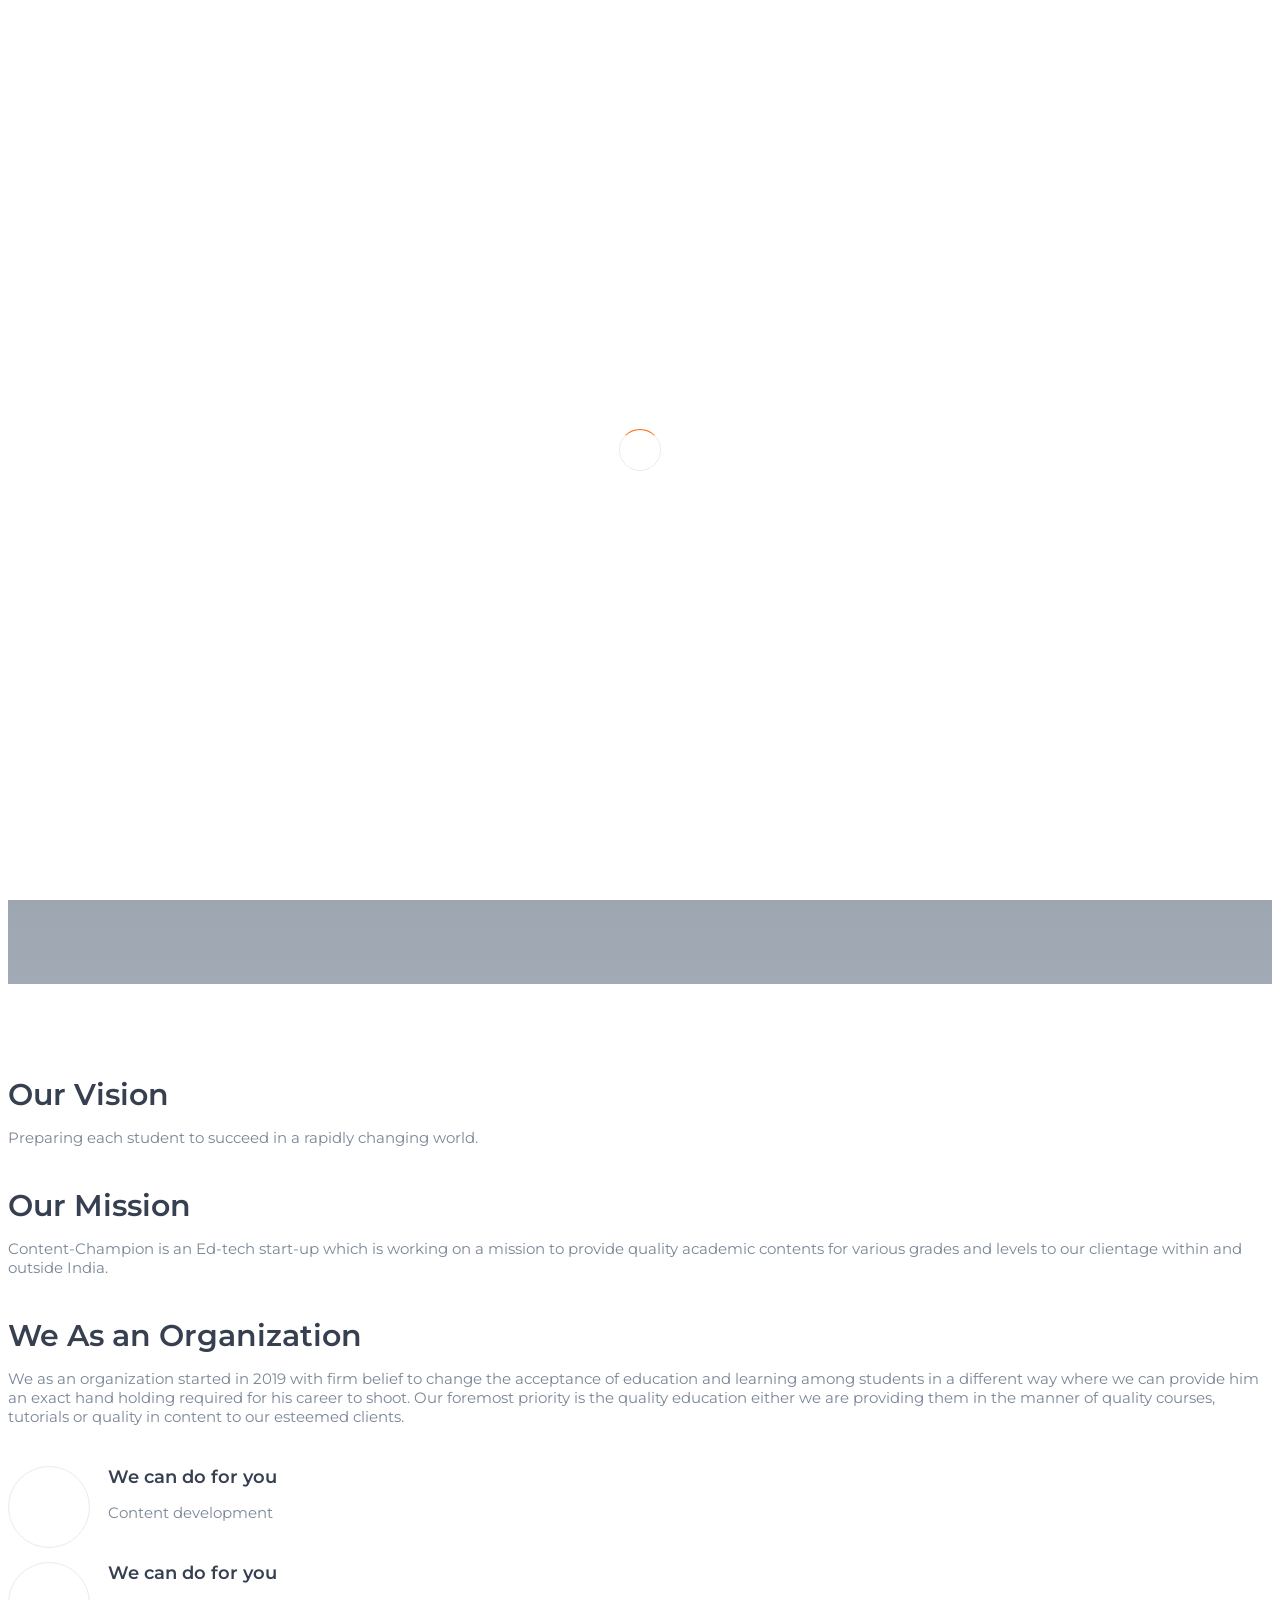
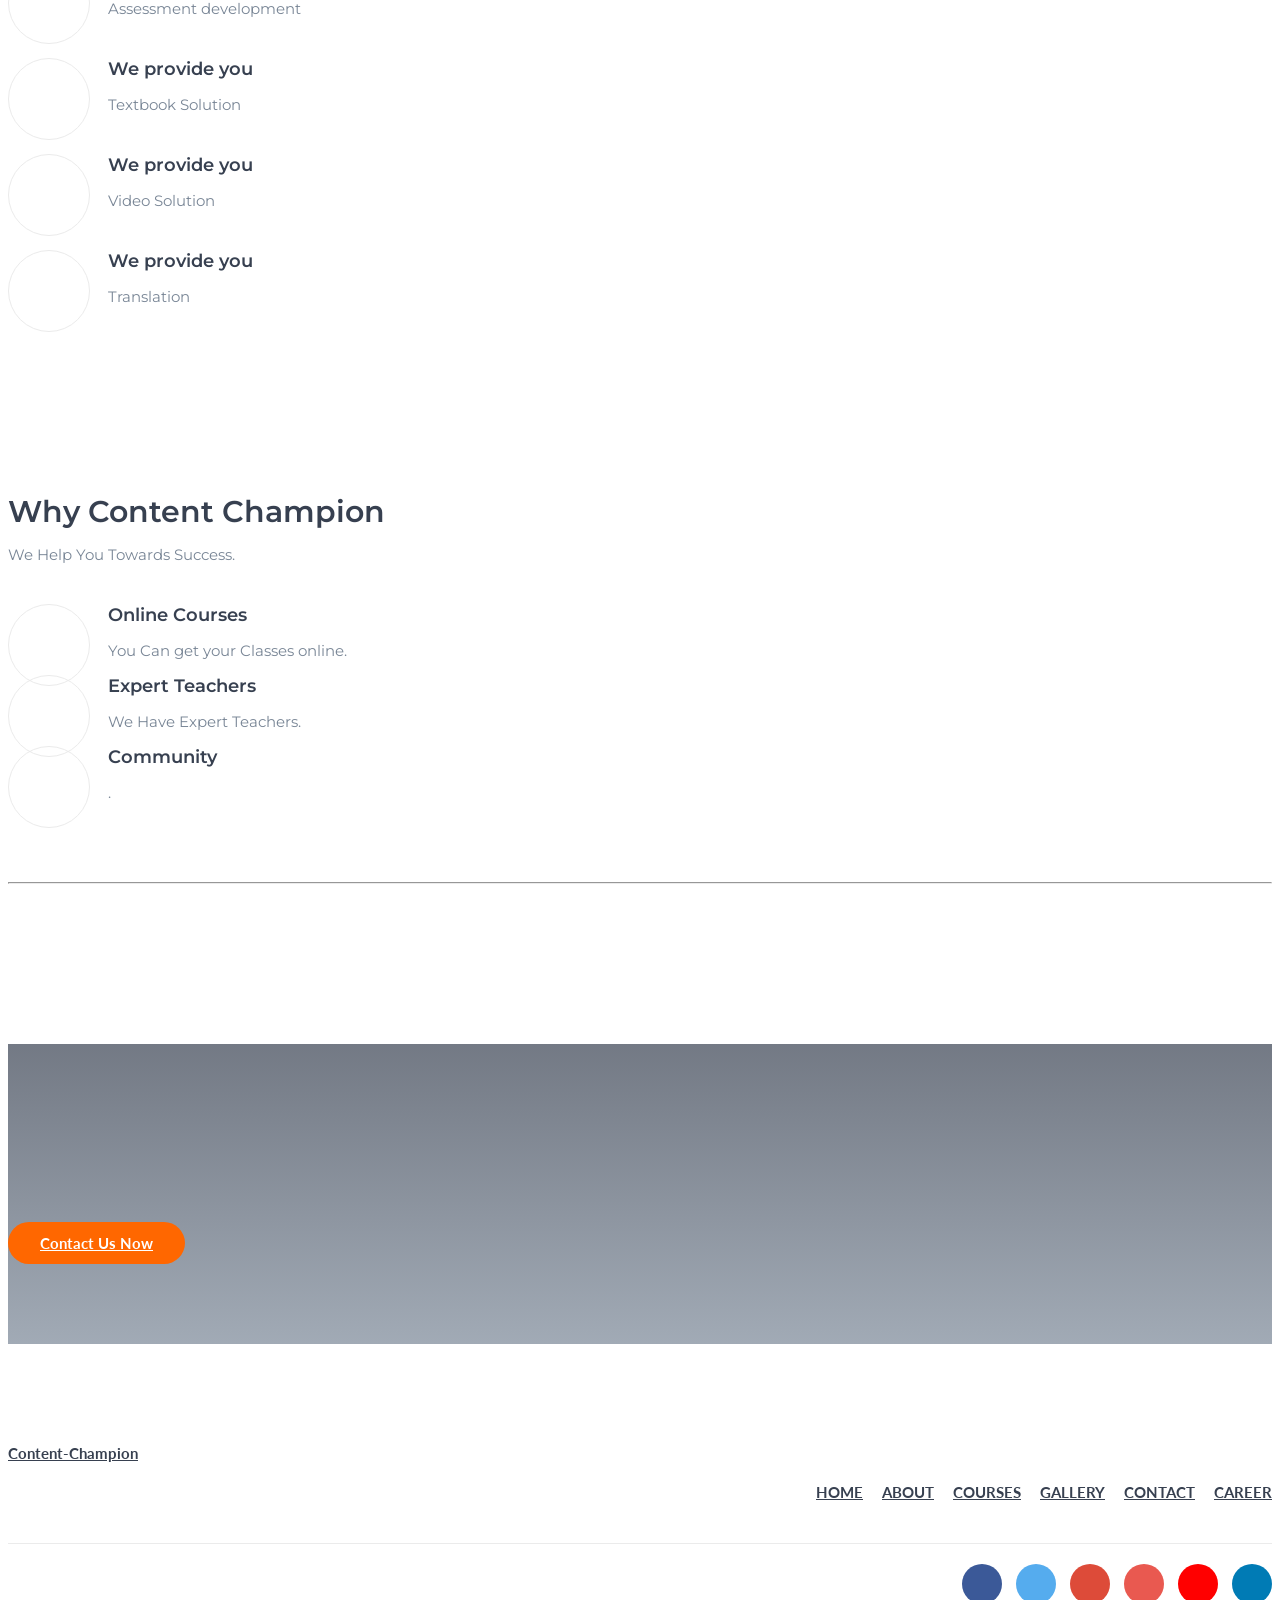
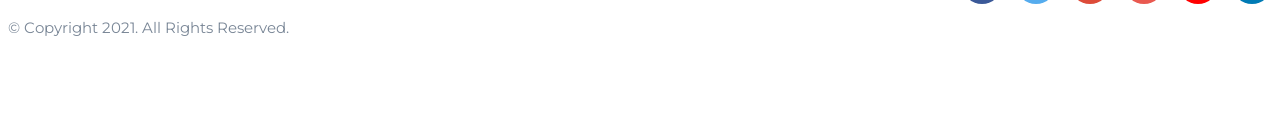
==== index.html @ be5224d4 "initial commit" ====
<!DOCTYPE html>
<!DOCTYPE html>
<html lang="en">
    <head>
        <meta http-equiv="content-type" content="text/html;charset=utf-8"/>

        <meta charset="utf-8">
        <meta http-equiv="X-UA-Compatible" content="IE=edge">
        <meta name="viewport" content="width=device-width, initial-scale=1">

        <title></title>

        <!-- Google font -->
        <link href="https://fonts.googleapis.com/css?family=Lato:700%7CMontserrat:400,600" rel="stylesheet">

        <!-- Bootstrap -->
        <link type="text/css" rel="stylesheet" href="assets/css/bootstrap.min.css"/>

        <!-- Font Awesome Icon -->
        <link rel="stylesheet" href="assets/css/font-awesome.min.css">

        <!-- Custom stlylesheet -->
        <link type="text/css" rel="stylesheet" href="assets/css/style.css"/>


    </head>
    <body>

        <!-- nav bar -->
        <!-- Header -->
        <header id="header">
            <div class="container">

                <div class="navbar-header">
                    <!-- Logo -->
                    <div class="navbar-brand">
                        <a class="logo" href="index.html">
                            Content-Champion
                        </a>
                    </div>
                    <!-- /Logo -->

                    <!-- Mobile toggle -->
                    <button class="navbar-toggle">
                        <span></span>
                    </button>
                    <!-- /Mobile toggle -->
                </div>

                <!-- Navigation -->
                <nav id="nav">
                    <ul class="main-menu nav navbar-nav navbar-right ">
                        <li><a href="index.html">Home</a></li>
                        <li><a href="about.html">About</a></li>
                        <li><a href="courses.html">Courses</a></li>
                        <li><a href="gallery.html">Gallery</a></li>
                        <li><a href="contact.html">Contact</a></li>
                        <li><a href="career.html">Career</a></li>

                    </ul>
                </nav>
                <!-- /Navigation -->

            </div>
        </header>
        <!-- /Header -->
        <!-- /nav bar -->

        <!-- Home -->
        <div id="home" class="hero-area">

            <!-- Backgound Image -->
            <div class="bg-image bg-parallax overlay" style="background-image:url(assets/img/home-background.jpg)"></div>
            <!-- /Backgound Image -->

            <div class="home-wrapper">
                <div class="container">
                    <div class="row">
                        <div class="col-md-8">
                            <h1 class="white-text">Content – Champion   </h1>
                            <p class="lead white-text" style="font-family: cursive">Your Future E- School</p>
                            <a class="main-button icon-button" href="#">Get Started!</a>
                        </div>
                    </div>
                </div>
            </div>

        </div>
        <!-- /Home -->

        <!-- About -->
        <div id="about" class="section">

            <!-- container -->
            <div class="container">

                <!-- row -->
                <div class="row">

                    <div class="col-md-12">
                        <div class="section-header">
                            <h2> Our Vision</h2>
                            <p class="lead">Preparing each student to succeed in a rapidly changing world.</p>

                        </div>
                    </div>
                    <div class="col-md-12">
                        <div class="section-header">
                            <h2> Our Mission</h2>
                            <p class="lead">Content-Champion is an Ed-tech start-up which is working on a mission to provide quality academic contents for various grades and levels to our clientage within and outside India. </p>

                        </div>
                    </div>
                    <div class="col-md-12">
                        <div class="section-header">
                            <h2> We As an Organization</h2>
                            <p class="lead"> We as an organization started in 2019 with firm belief to change the acceptance of education and learning among students in a different way where we can provide him an exact hand holding required for his career to shoot. Our foremost priority is the quality education either we are providing them in the manner of quality courses, tutorials or quality in content to our esteemed clients.
                   </p>

                        </div>
                    </div>
                    <div class="col-md-6">


                        <!-- feature -->
                        <div class="feature">
                            <i class="feature-icon fa fa-laptop"></i>
                            <div class="feature-content">
                                <h4>We can do for you </h4>
                                <p>Content development</p>
                            </div>
                        </div>
                        <!-- /feature -->

                        <!-- feature -->
                        <div class="feature">
                            <i class="feature-icon fa fa-line-chart"></i>
                            <div class="feature-content">
                                <h4>We can do for you</h4>
                                <p>Assessment development</p>
                            </div>
                        </div>
                        <!-- /feature -->

                        <!-- feature -->
                        <div class="feature">
                            <i class="feature-icon fa fa-bar-chart"></i>
                            <div class="feature-content">
                                <h4>We provide you</h4>
                                <p>Textbook Solution</p>
                            </div>
                        </div>
                        <!-- /feature -->


                    </div>

                    <div class="col-md-6">
                        <div class="about-img">
                            <!-- feature -->
                            <div class="feature">
                                <i class="feature-icon fa fa-video-camera"></i>
                                <div class="feature-content">
                                    <h4>We provide you</h4>
                                    <p>Video Solution</p>
                                </div>
                            </div>
                            <!-- /feature -->
                            <!-- feature -->
                            <div class="feature">
                                <i class="feature-icon fa fa-book"></i>
                                <div class="feature-content">
                                    <h4>We provide you</h4>
                                    <p>Translation</p>
                                </div>
                            </div>
                            <!-- /feature -->
                        </div>
                    </div>

                </div>
                <!-- row -->

            </div>
            <!-- container -->
        </div>
        <!-- /About -->


        <!-- /Courses -->

        <!-- Why us -->
        <div id="why-us" class="section">

            <!-- container -->
            <div class="container">

                <!-- row -->
                <div class="row">
                    <div class="section-header text-center">
                        <h2>Why Content Champion</h2>
                        <p class="lead">We Help You Towards Success.</p>
                    </div>

                    <!-- feature -->
                    <div class="col-md-4">
                        <div class="feature">
                            <i class="feature-icon fa fa-laptop"></i>
                            <div class="feature-content">
                                <h4>Online Courses</h4>
                                <p>You Can get your Classes online.</p>
                            </div>
                        </div>
                    </div>
                    <!-- /feature -->

                    <!-- feature -->
                    <div class="col-md-4">
                        <div class="feature">
                            <i class="feature-icon fa fa-users"></i>
                            <div class="feature-content">
                                <h4>Expert Teachers</h4>
                                <p>We Have Expert Teachers.</p>
                            </div>
                        </div>
                    </div>
                    <!-- /feature -->

                    <!-- feature -->
                    <div class="col-md-4">
                        <div class="feature">
                            <i class="feature-icon fa fa-comments"></i>
                            <div class="feature-content">
                                <h4>Community</h4>
                                <p>.</p>
                            </div>
                        </div>
                    </div>
                    <!-- /feature -->

                </div>
                <!-- /row -->

                <hr class="section-hr">

                <!-- row -->
                <div class="row">


                </div>
                <!-- /row -->

            </div>
            <!-- /container -->

        </div>
        <!-- /Why us -->

        <!-- Contact CTA -->
        <div id="contact-cta" class="section">

            <!-- Backgound Image -->
            <div class="bg-image bg-parallax overlay" style="background-image:url(assets/img/cta2-background.jpg)"></div>
            <!-- Backgound Image -->

            <!-- container -->
            <div class="container">

                <!-- row -->
                <div class="row">

                    <div class="col-md-8 col-md-offset-2 text-center">
                        <h2 class="white-text">Contact Us</h2>
                        <p class="lead white-text">Any Query? Contact Us.</p>
                        <a class="main-button icon-button" href="contact.html">Contact Us Now</a>
                    </div>

                </div>
                <!-- /row -->

            </div>
            <!-- /container -->

        </div>
        <!-- /Contact CTA -->

        <!-- Footer -->
        <footer id="footer" class="section">

            <!-- container -->
            <div class="container">

                <!-- row -->
                <div class="row">

                    <!-- footer logo -->
                    <div class="col-md-6">
                        <div class="footer-logo">
                            <a class="logo" href="index.html">
                                Content-Champion
                            </a>
                        </div>
                    </div>
                    <!-- footer logo -->

                    <!-- footer nav -->
                    <div class="col-md-6">
                        <ul class="footer-nav">
                            <li><a href="index.html">Home</a></li>
                            <li><a href="about.html">About</a></li>
                            <li><a href="courses.html">Courses</a></li>
                            <li><a href="gallery.html">Gallery</a></li>
                            <li><a href="contact.html">Contact</a></li>
                            <li><a href="career.html">Career</a></li>

                        </ul>
                    </div>
                    <!-- /footer nav -->

                </div>
                <!-- /row -->

                <!-- row -->
                <div id="bottom-footer" class="row">

                    <!-- social -->
                    <div class="col-md-4 col-md-push-8">
                        <ul class="footer-social">
                            <li><a href="#" class="facebook"><i class="fa fa-facebook"></i></a></li>
                            <li><a href="#" class="twitter"><i class="fa fa-twitter"></i></a></li>
                            <li><a href="#" class="google-plus"><i class="fa fa-google-plus"></i></a></li>
                            <li><a href="#" class="instagram"><i class="fa fa-instagram"></i></a></li>
                            <li><a href="#" class="youtube"><i class="fa fa-youtube"></i></a></li>
                            <li><a href="#" class="linkedin"><i class="fa fa-linkedin"></i></a></li>
                        </ul>
                    </div>
                    <!-- /social -->

                    <!-- copyright -->
                    <div class="col-md-8 col-md-pull-4">
                        <div class="footer-copyright">
                            <span>&copy; Copyright 2021. All Rights Reserved. </span>
                        </div>
                    </div>
                    <!-- /copyright -->

                </div>
                <!-- row -->

            </div>
            <!-- /container -->

        </footer>
        <!-- /Footer -->

        <!-- preloader -->
        <div id='preloader'><div class='preloader'></div></div>
        <!-- /preloader -->


        <!-- jQuery Plugins -->
        <script type="text/javascript" src="assets/js/jquery.min.js"></script>
        <script type="text/javascript" src="assets/js/bootstrap.min.js"></script>
        <script type="text/javascript" src="assets/js/main.js"></script>

    </body>

</html>
---- assets/css/style.css ----
/*
Template Name: HTML Education Template
Author: yaminncco

Colors:
	Body 		: #798696
	Headers 	: #374050
	Primary 	: #FF6700
	Grey 		: #EBEBEB

Fonts: Lato & Montserrat

Table OF Contents
------------------------------------
1 > General
2 > Logo
3 > Navigation
4 > Hero Area
5 > About & Why Us (Feature)
6 > Courses
7 > Footer
8 > Contact Page
9 > Blog Page
10 > Blog Page Sidebar
11 > Single Post Page
12 > Responsive
13 > Preloader
------------------------------------*/

/*------------------------------------*\
	General
\*------------------------------------*/
/* --- typography --- */
body {
    font-family: 'Montserrat', sans-serif;
	font-size: 15px;
    font-weight: 400;
    color: #798696;
	overflow-x:hidden;
}

h1,h2,h3,h4,h5,h6 {
	margin-top: 12px;
	margin-bottom: 15px;
	font-weight: 600;
	color: #374050;
}

h1 {
	font-size:38px;
}

h2 {
	font-size:30px;
}

h3 {
	font-size:24px;
}

h4 {
	font-size:18px;
}

a {
	font-family: 'Lato', sans-serif;
	color: #374050;
	font-weight: 700;
}

a:hover,
a:focus{
    text-decoration: none;
    outline: none;
	color: #374050;
	opacity: 0.9;
}

ul,ol{
    margin: 0;
    padding: 0;
    list-style: none
}

.white-text {
	color: #FFF;
}

blockquote {
	position: relative;
	margin: 20px 0px;
	padding: 20px 20px 20px 60px;
	border-left: none;
	color: #374050;
}

blockquote:before{
	content:"\f10d";
	font-family:fontAwesome;
	position:absolute;
	left:0;
	top:0;
	color: #FF6700;
	width:40px;
	height:40px;
	line-height:40px;
	text-align:center;
	border-radius:50%;
	border:1px solid #EBEBEB;
}


/* --- Section --- */
.section {
	position:relative;
	padding-top:80px;
	padding-bottom:80px;
}

.section-hr {
	margin-top:80px;
	margin-bottom:80px;
	border-color: #EBEBEB;
}

.section-header {
	margin-bottom:40px;
}

/* --- Background Image --- */
.bg-image {
	position:absolute;
	left:0;
	right:0;
	top:0;
	bottom:0;
	background-position:center;
	background-size:cover;
}

.bg-image.bg-parallax {
	background-attachment:fixed;
}

.bg-image.overlay:after {
	content:"";
	position:absolute;
	left:0;
	right:0;
	top:0;
	bottom:0;
	background-image: -webkit-gradient(linear, left top, left bottom, from(#374050), to(#798696));
	background-image: linear-gradient(to bottom, #374050 0%, #798696 100%);
	opacity: 0.7;
}

/* --- Buttons --- */
.main-button {
	position:relative;
	display:inline-block;
	padding:10px 30px;
	background-color: #FF6700;
	border: 2px solid transparent;
	border-radius: 40px;
	color: #FFF;
	-webkit-transition:0.2s all;
	transition:0.2s all;
}

.main-button:hover , .main-button:focus {
	background-color:#fff;
	border: 2px solid #FF6700;
	color:#FF6700;
}

.main-button.icon-button:hover , .main-button.icon-button:focus {
	padding-right: 45px;
}

.main-button.icon-button:after {
	content:"\f178";
	font-family:FontAwesome;
	position:absolute;
	width: 30px;
	right: 15px;
	text-align:center;
	opacity:0;
	-webkit-transition:0.2s all;
	transition:0.2s all;
}

.main-button.icon-button:hover:after , .main-button.icon-button:focus:after {
	opacity:1;
}

/* --  Input  -- */
input[type="text"], input[type="email"], input[type="password"], input[type="number"], input[type="date"], input[type="url"], input[type="tel"], textarea {
    height: 40px;
    width: 100%;
    border: 1px solid #EBEBEB;
	border-radius:4px;
	background: transparent;
    padding-left: 15px;
	padding-right: 15px;
	-webkit-transition:0.2s border-color;
	transition:0.2s border-color;
}

textarea {
    padding: 10px 15px;
}

input[type="text"]:focus, input[type="email"]:focus, input[type="password"]:focus, input[type="number"]:focus, input[type="date"]:focus, input[type="url"]:focus, input[type="tel"]:focus, textarea:focus {
	border-color:#FF6700;
}

/*------------------------------------*\
	Logo
\*------------------------------------*/
.navbar-brand {
    padding: 0;
}

.navbar-brand .logo {
	margin-top: 10px;
	display: inline-block;
}

.navbar-brand .logo > img {
	max-height:30px;
}

@media only screen and (max-width: 767px) {
	.navbar-brand {
		margin-left:15px;
	}
} 

/*------------------------------------*\
	Navigation
\*------------------------------------*/
#header {
	position:relative;
	left:0;
	right:0;
	top:0;
	z-index:99;
	border-bottom:1px solid rgba(235, 235, 235, 0.25);
	background-color:#FFF;
	-webkit-transition:0.2s all;
	transition:0.2s all;
}

#header.transparent-nav {
	position:absolute;
	background-color: transparent;
}

#header.transparent-nav .main-menu li a {
	color:#FFF;
}

.main-menu li a {
	text-transform:uppercase;
	-webkit-transition:0.2s all;
	transition:0.2s all;
}

.main-menu li a:hover , .main-menu li a:focus {
	background-color:transparent;
}

.main-menu li a:after {
	content:"";
	display:block;
	height:2px;
	background-color:#FF6700;
	width:100%;
	-webkit-transform: translateY(5px);
	    -ms-transform: translateY(5px);
	        transform: translateY(5px);
	opacity:0;
	-webkit-transition:0.2s all;
	transition:0.2s all;
}

.main-menu li a:hover:after , .main-menu li a:focus:after {
	-webkit-transform: translateY(0px);
	    -ms-transform: translateY(0px);
	        transform: translateY(0px);
	opacity:1;
}

/* -- Mobile Nav -- */
@media only screen and (max-width: 767px) {
	#nav {
		position: fixed;
		top: 0;
		right: 0;
		width: 0%;
		max-width:250px;
		height: 100vh;
		background: #FFF;
		-webkit-box-shadow: 0px 5px 10px 0px rgba(0, 0, 0, 0.1);
		        box-shadow: 0px 5px 10px 0px rgba(0, 0, 0, 0.1);
		padding-top: 80px;
		padding-bottom: 40px;
		-webkit-transform: translateX(100%);
		    -ms-transform: translateX(100%);
		        transform: translateX(100%);
		-webkit-transition: 0.4s all cubic-bezier(.77,0,.18,1);
		transition: 0.4s all cubic-bezier(.77,0,.18,1);
		z-index:9;
	}

	#header.nav-collapse #nav{
		width:100%;
		-webkit-transform: translateX(0%);
		    -ms-transform: translateX(0%);
		        transform: translateX(0%);
	}
	
	.main-menu {
		margin:0;
	}
	
	.main-menu li a {
		color: #374050 !important;
		display: inline-block;
		margin-left: 40px;
	}
}

/* -- Mobile Toggle Btn -- */
.navbar-toggle {
	position:fixed;
	right:0;
	padding: 0;
	height: 40px;
	width: 40px;
	margin-top: 5px;
	z-index:99;
}

.navbar-toggle > span {
	position: absolute;
	top: 50%;
	left: 50%;
    -webkit-transform: translate(-50% , -50%);
        -ms-transform: translate(-50% , -50%);
            transform: translate(-50% , -50%);
	-webkit-transition: 0.2s background;
	transition: 0.2s background;
}

.navbar-toggle > span:before, .navbar-toggle > span:after {
	content: '';
	position:absolute;
	left:0;
	-webkit-transition: 0.2s -webkit-transform;
	transition: 0.2s -webkit-transform;
	transition: 0.2s transform;
	transition: 0.2s transform, 0.2s -webkit-transform;
}

.navbar-toggle > span , .navbar-toggle > span:before , .navbar-toggle > span:after {
	height: 2px;
	width: 25px;
	background-color:#374050;
}

.navbar-toggle > span:before {
	top: -10px;
}

.navbar-toggle > span:after {
	top: 10px;
}

#header.nav-collapse .navbar-toggle > span {
	background: transparent;
}

#header.nav-collapse .navbar-toggle > span:before {
    -webkit-transform: translateY(10px) rotate(45deg);
        -ms-transform: translateY(10px) rotate(45deg);
            transform: translateY(10px) rotate(45deg);
}

#header.nav-collapse .navbar-toggle > span:after {
    -webkit-transform: translateY(-10px) rotate(-45deg);
        -ms-transform: translateY(-10px) rotate(-45deg);
            transform: translateY(-10px) rotate(-45deg);
}

/*------------------------------------*\
	Hero Area
\*------------------------------------*/
.hero-area {
	position:relative;
	padding-top: 80px;
	padding-bottom: 80px;
}

#home.hero-area {
	height:calc(100vh - 80px);
	padding-top: 0px;
	padding-bottom: 0px;
}

.home-wrapper {
	position:absolute;
	top:50%;
	-webkit-transform:translateY(-50%);
	    -ms-transform:translateY(-50%);
	        transform:translateY(-50%);
	left:0;
	right:0;
}

/* -- Breadcrumb -- */
.hero-area-tree li {
	display:inline-block;
	font-family: 'Lato', sans-serif;
	font-weight:600;
	font-size:14px;
	color:rgba(255, 255, 255, 0.8);
}

.hero-area-tree li > a {
	color:rgba(255, 255, 255, 0.8);
}

.hero-area-tree li + li:before {
	content: "/";
	display: inline-block;
	margin: 0px 5px;
	color: rgba(235, 235, 235, 0.25);
}

/*------------------------------------*\
	About & Why Us (Feature)
\*------------------------------------*/
/* -- Feature -- */
.feature {
	position:relative;
}

.feature + .feature  {
	margin-top:40px;
}

.feature .feature-icon {
	position:absolute;
	left:0;
	top:0;
	width:80px;
	height:80px;
	line-height:80px;
	text-align:center;
	border-radius: 50%;
	font-size:30px;
	border:1px solid #EBEBEB;
	color:#FF6700;
}

.feature-content {
	padding-left:100px;
}

/* -- About Img -- */
.about-img {
	margin-top:40px;
}

.about-img > img {
	width:100%;
}

/* -- About Video -- */
.about-video {
	position: relative;
	display: block;
	border-radius: 4px;
	overflow: hidden;
}

.about-video > img {
	width:100%;
}

.about-video .play-icon {
	position: absolute;
	top: 50%;
	left: 50%;
	-webkit-transform: translate(-50% , -50%);
	    -ms-transform: translate(-50% , -50%);
	        transform: translate(-50% , -50%);
	width: 80px;
	height: 80px;
	line-height: 80px;
	text-align: center;
	background: #fff;
	border-radius: 50%;
	font-size: 24.027px;
	z-index:10;
	-webkit-animation : 2s play-animation infinite;
	        animation : 2s play-animation infinite;
	-webkit-transition:0.2s color;
	transition:0.2s color;
}

.about-video:hover .play-icon {
	color:#FF6700;
}

@-webkit-keyframes play-animation {
	from {
		-webkit-box-shadow : 0px 0px 0px 0px #FFF;
		        box-shadow : 0px 0px 0px 0px #FFF;
	}
	to {
		-webkit-box-shadow : 0px 0px 0px 10px transparent;
		        box-shadow : 0px 0px 0px 10px transparent;
	}
}

@keyframes play-animation {
	from {
		-webkit-box-shadow : 0px 0px 0px 0px #FFF;
		        box-shadow : 0px 0px 0px 0px #FFF;
	}
	to {
		-webkit-box-shadow : 0px 0px 0px 10px transparent;
		        box-shadow : 0px 0px 0px 10px transparent;
	}
}

.about-video:after {
	content:"";
	position:absolute;
	left:0;
	right:0;
	bottom:0;
	top:0;
	background-color:#FF6700;
	opacity:0.7;
}

/*------------------------------------*\
	Courses
\*------------------------------------*/
.course {
	margin-top:20px;
	margin-bottom:20px;
}

.course .course-img {
	position: relative;
	display:block;
	margin-bottom:20px;
	border-radius:4px;
	overflow:hidden;
}

.course .course-img > img {
	width:100%;
}

.course-img:after {
	content:"";
	position:absolute;
	left:0;
	right:0;
	bottom:0;
	top:0;
	background-color:#FF6700;
	opacity:0;
	-webkit-transition:0.2s opacity;
	transition:0.2s opacity;
}

.course .course-img:hover:after {
	opacity:0.7;
}

.course .course-img .course-link-icon {
	position:absolute;
	left:50%;
	top:50%;
	-webkit-transform: translate(-50% , calc(-50% - 15px));
	    -ms-transform: translate(-50% , calc(-50% - 15px));
	        transform: translate(-50% , calc(-50% - 15px));
	width:40px;
	height:40px;
	line-height:40px;
	text-align:center;
	border:2px solid #fff;
	color:#fff;
	border-radius:50%;
	opacity:0;
	z-index:10;
	-webkit-transition:0.2s all;
	transition:0.2s all;
}

.course .course-img:hover .course-link-icon {
	-webkit-transform: translate(-50% , -50%);
	    -ms-transform: translate(-50% , -50%);
	        transform: translate(-50% , -50%);
	opacity:1;
}

.course .course-title {
	display:block;
	height:42px;
}

.course .course-details {
	margin-top: 20px;
	padding-top: 10px;
	border-top: 1px solid #EBEBEB;
}

.course .course-details .course-price {
	float: right;
}

.course .course-details .course-price.course-free {
	color: green;
}

.course .course-details .course-price.course-premium {
	color: #FF6700;
}

#courses .center-btn {
	text-align:center;
	margin-top:40px;
}

/*------------------------------------*\
	Footer
\*------------------------------------*/

#bottom-footer {
	margin-top: 20px;
	padding-top: 20px;
	border-top: 1px solid #EBEBEB;
}

/* -- Footer Logo -- */
.footer-logo  .logo {
	margin-top: 20px;
	display: inline-block;
}

.footer-logo  .logo > img {
	max-height:30px;
}

/* -- Footer Nav -- */
.footer-nav {
	text-align: right;
	padding: 20px 0px;
}

.footer-nav li {
	display:inline-block;
	margin-left:15px
}

.footer-nav li a {
	display:block;
	text-transform:uppercase;
	-webkit-transition:0.2s color;
	transition:0.2s color;
}

.footer-nav li a:hover , .footer-nav li a:focus {
	color:#FF6700;
}

.footer-nav li a:after {
	content:"";
	display:block;
	height:2px;
	background-color:#FF6700;
	width:100%;
	-webkit-transform: translateY(5px);
	    -ms-transform: translateY(5px);
	        transform: translateY(5px);
	opacity:0;
	-webkit-transition:0.2s all;
	transition:0.2s all;
}

.footer-nav li a:hover:after , .footer-nav li a:focus:after {
	-webkit-transform: translateY(0px);
	    -ms-transform: translateY(0px);
	        transform: translateY(0px);
	opacity:1;
}

/* -- Footer copyright -- */
.footer-copyright {
	line-height:40px;
}

/* -- Footer Social -- */
.footer-social {
	text-align:right;
}

.footer-social li {
	display:inline-block;
	margin-left:10px;
}

.footer-social li a {
	display:block;
	width:40px;
	height:40px;
	line-height:40px;
	text-align:center;
	border-radius:50%;
	color:#FFF;
	background-color:#EBEBEB;
	-webkit-transition:0.2s opacity;
	transition:0.2s opacity;
}

.footer-social li a.facebook {
	background-color:#3b5998;
}

.footer-social li a.twitter {
	background-color:#55acee;
}

.footer-social li a.google-plus {
	background-color:#dd4b39;
}

.footer-social li a.instagram {
	background-color:#e95950;
}

.footer-social li a.youtube {
	background-color:#ff0000;
}

.footer-social li a.linkedin {
	background-color:#007bb5;
}

/*------------------------------------*\
	Contact Page
\*------------------------------------*/
/* -- Contact Form -- */
.contact-form:after {
	content:"";
	display:block;
	clear:both;
}

.contact-form .input {
	margin-bottom:20px;
}

.contact-form textarea.input {
	height:200px;
}

/* -- Contact Information -- */
.contact-details li  {
	margin-bottom:20px;
}

.contact-details li i {
	color: #FF6700;
	margin-right: 15px;
	border: 1px solid #EBEBEB;
	border-radius: 50%;
	width: 40px;
	height: 40px;
	line-height: 40px;
	text-align: center;
}

/* -- Contact Map -- */
#contact-map {
	height:260px;
	border-radius:4px;
}

/*------------------------------------*\
	Blog Page
\*------------------------------------*/
/* -- Single Blog -- */
.single-blog {
	margin-bottom:40px;
}

.single-blog .blog-img > a {
	position:relative;
	display:block;
	border-radius:4px;
	overflow:hidden;
}

.single-blog .blog-img img {
	width:100%;
}

.single-blog .blog-img > a:after {
	content:"";
	position:absolute;
	left:0;
	top:0;
	bottom:0;
	right:0;
	background-color:#FF6700;
	opacity:0;
	-webkit-transition:0.2s opacity;
	transition:0.2s opacity;
}

.single-blog .blog-img > a:hover:after {
	opacity:0.7;
}

.single-blog .blog-meta {
	margin-top: 20px;
	padding-top: 10px;
	border-top: 1px solid #EBEBEB;
}

.single-blog .blog-meta .blog-meta-author > a {
	color: #FF6700;
}

.single-blog .blog-meta .blog-meta-comments {
	margin-left:10px;
}

.single-blog .blog-meta .blog-meta-comments > a {
	color: #798696;
}

/* -- Pagination -- */
.post-pagination {
	margin-top:40px;
	text-align:center;
}

.post-pagination .pages {
	display:inline-block;
}

.post-pagination .pages li {
	display:inline-block;
}

.post-pagination .pages li + li {
	margin-left:10px;
}

.post-pagination .pages li {
	width: 40px;
	height: 40px;
	line-height: 40px;
	text-align: center;
	border-radius: 50%;
	background-color: #EBEBEB;
	-webkit-transition: 0.2s all;
	transition: 0.2s all;
}

.post-pagination .pages li a {
	display:block;
	-webkit-transition: 0.2s color;
	transition: 0.2s color;
}

.post-pagination .pages li:hover  , .post-pagination .pages li.active {
	background-color: #FF6700;
	color:#FFF;
}

.post-pagination .pages li:hover a {
	color:#FFF;
} 

.pagination-back , .pagination-next {
	display: block;
	text-align: center;
	border-radius: 40px;
	background-color: #EBEBEB;
	-webkit-transition: 0.2s all;
	transition: 0.2s all;
	height:40px;
	padding:0px 30px;
	line-height:40px;
}

.pagination-next:hover  , .pagination-back:hover  {
	color:#FFF;
	background-color:#FF6700;
}

.pagination-next:after {
	content:"\f178";
	font-family:FontAwesome;
	margin-left:15px;
}

.pagination-back:before {
	content:"\f177";
	font-family:FontAwesome;
	margin-right:15px;
}

/*------------------------------------*\
	Blog Page Sidebar
\*------------------------------------*/
.widget + .widget {
	margin-top:40px;
}

/*-- Search --*/
.widget.search-widget {
	position:relative
}

.widget.search-widget .input {
	padding-right:60px;
}

.widget.search-widget button {
	position:absolute;
	right:0;
	top:0;
	height:40px;
	width:40px;
	background-color:transparent;
	border:none;
}

.widget.search-widget .input:focus + button {
	color:#FF6700;
}

/*-- Category --*/
.category-widget .category {
	display:block;
	text-transform:uppercase;
	padding-top: 10px;
	padding-bottom: 10px;
}

.category-widget .category + .category {
	border-top: 1px solid #EBEBEB;
}

.category-widget .category:before {
	content: "";
	display: inline-block;
	width: 4px;
	height: 4px;
	border-radius: 50%;
	background-color: #FF6700;
	margin-right:10px;
}

.category-widget .category span {
	font-size:14px;
	margin-left:10px;
	color:#798696;
}

/*-- Sidebar Posts --*/
.single-post:after {
	content:"";
	display:block;
	clear:both;
}

.single-post + .single-post {
	margin-top:20px;
}

.single-post .single-post-img {
	position:relative;
	width: 80px;
	display: block;
	float: left;
	margin-right: 10px;
	margin-top: 3px;
	border-radius: 4px;
	overflow: hidden;
}

.single-post .single-post-img img {
	width:100%;
}

.single-post-img:after {
	content:"";
	position:absolute;
	left:0;
	top:0;
	bottom:0;
	right:0;
	background-color:#FF6700;
	opacity:0;
	-webkit-transition:0.2s opacity;
	transition:0.2s opacity;
}

.single-post-img:hover:after {
	opacity:0.7;
}

/*-- Tags --*/
.tags-widget .tag {
	display: inline-block;
	font-size: 14px;
	text-transform: uppercase;
	margin-right: 0px;
	margin-top: 5px;
	padding: 5px 15px;
	border-radius: 40px;
	border: 1px solid #EBEBEB;
	color: #798696;
	-webkit-transition: 0.2s all;
	transition: 0.2s all;
}

.tags-widget .tag:hover {
	background-color:#FF6700;
	border-color:#FF6700;
	color:#FFF;
}

/*------------------------------------*\
	Single Post Page
\*------------------------------------*/
/* --- Blog Post Meta --- */
.blog-post-meta {
	margin-top:40px;
}

.blog-post-meta li {
	display:inline-block;
}

.blog-post-meta li + li {
	margin-left:15px;
}

.blog-post-meta li , .blog-post-meta li > a {
	color: rgba(255, 255, 255, 0.8);
}

.blog-post-meta .blog-meta-author > a {
	color: #FF6700;
}

/* --- Blog Share --- */
.blog-share {
	border-top: 1px solid #EBEBEB;
	padding-top: 10px;
	margin-top: 40px;
}

.blog-share > h4 {
	display:inline-block;
	margin:0;
}

.blog-share a  {
	display:inline-block;
	margin-left:10px;
	width:40px;
	height:40px;
	line-height:40px;
	text-align:center;
	color:#FFF;
	background-color:#EBEBEB;
	border-radius:50%;
	-webkit-transition:0.2s opacity;
	transition:0.2s opacity;
}

.blog-share a.facebook {
	background-color:#3b5998;
}

.blog-share a.twitter {
	background-color:#55acee;
}

.blog-share a.google-plus {
	background-color:#dd4b39;
}

/* --- Blog Comments --- */
.blog-comments {
	margin-top:40px;
}

.blog-comments .media {
	margin-top:20px;
	margin-bottom:20px;
}

.blog-comments .media .media {
	margin-left:20px;
}

.blog-comments .media .media:nth-last-child(1) {
	margin-bottom:0px;
}

.blog-comments .media .media-body {
	padding:20px;
	background-color:#EBEBEB;
	border-radius:0px 4px 4px;
}

.blog-comments .media .media-left:before {
	content:"";
	position:absolute;
	right:0;
	top:0;
	border-style: solid;
	border-width: 0px 15px 15px;
	border-color: transparent #EBEBEB transparent transparent;
}

.blog-comments .media-left {
	position:relative;
	padding-right:20px;
}

.blog-comments .media-left img {
	width:80px;
	height:80px;
	background-color:#EBEBEB;
	border-radius:50%;
}

.blog-comments .media .date-reply {
	font-size:12px;
	text-transform:uppercase;
	color:#374050;
}
.blog-comments .media .date-reply .reply {
	margin-left:15px;
}

/* --- Blog Reply Form --- */
.blog-reply-form {
	margin-top:40px;
}

.blog-reply-form .input {
	margin-bottom:20px;
}

.blog-reply-form .input.name-input , .blog-reply-form .input.email-input {
	width: calc(50% - 10px);
	float:left;
}

.blog-reply-form .input.email-input {
	margin-left: 20px;
}

.blog-reply-form textarea {
	height:90px;
}

/*------------------------------------*\
	Responsive
\*------------------------------------*/
@media only screen and (max-width: 991px) {
	.section-header h2 {
		font-size:24px;
	}

	/*-- Why us --*/
	#why-us .feature {
		margin-top:40px;
	}
	
	.about-video {
		margin-top:40px;
	}
	
	/*-- Call to action --*/
	#cta {
		text-align:center;
	}
	
	/*-- Footer --*/
	.footer-logo {
		text-align:center;
	}
	
	.footer-nav {
		text-align:center;
	}
	.footer-nav li {
		margin-top: 10px;
	}
	
	.footer-social {
		text-align:center;
	}
	.footer-social li {
		margin-top: 10px;
	}
	
	.footer-copyright {
		text-align:center;
		line-height:inherit;
		margin-top:20px;
	}
	
	/*-- Contact page --*/
	.contact-form  {
		margin-bottom:40px;
	}

	.contact-form button {
		float:none !important;
	}
	
	/*-- Blog page --*/
	#main {
		margin-bottom:80px;
	}
}

@media only screen and (max-width: 767px) {
	/*-- Hero area --*/
	.hero-area h1 {
		font-size:30px;
	}

	/* -- Breadcrumb -- */
	.hero-area-tree li {
		font-size:12px;
	}

	/*-- Pagination --*/
	.post-pagination .pages {
		display:none;
	}
}

@media only screen and (max-width: 480px) {
	/*-- Courses --*/
	#courses-wrapper [class*='col-xs'] {
		width:100%;
	}
	
	/*-- Blog Comments --*/
	.blog-comments .media .media {
		margin-left:0px;
	}
	
	/*-- Blog Reply Form --*/
	.blog-reply-form .input.name-input , .blog-reply-form .input.email-input {
		width: 100%;
		float:none;
	}
	
	.blog-reply-form .input.email-input {
		margin-left: 0px;
	}
}

/*------------------------------------*\
	Preloader
\*------------------------------------*/ 
#preloader {
	position:fixed;
	left:0;
	right:0;
	top:0;
	bottom:0;
	background-color:#FFF;
	z-index:9999;
}

#preloader .preloader {
	position:absolute;
	left:50%;
	top:50%;
	-webkit-transform: translate(-50% , -50%);
	    -ms-transform: translate(-50% , -50%);
	        transform: translate(-50% , -50%);
}

#preloader .preloader:after {
	content:"";
	display:block;
	width:40px;
	height:40px;
	border: 1px solid #EBEBEB;
    border-top: 1px solid #FF6700;
    border-radius: 50%;
	-webkit-animation: 1s preloader linear infinite;
	        animation: 1s preloader linear infinite;
}

@-webkit-keyframes preloader {
	from { -webkit-transform: rotate(0deg); transform: rotate(0deg);}
	to { -webkit-transform: rotate(360deg); transform: rotate(360deg);}
}

@keyframes preloader {
	from { -webkit-transform: rotate(0deg); transform: rotate(0deg);}
	to { -webkit-transform: rotate(360deg); transform: rotate(360deg);}
}
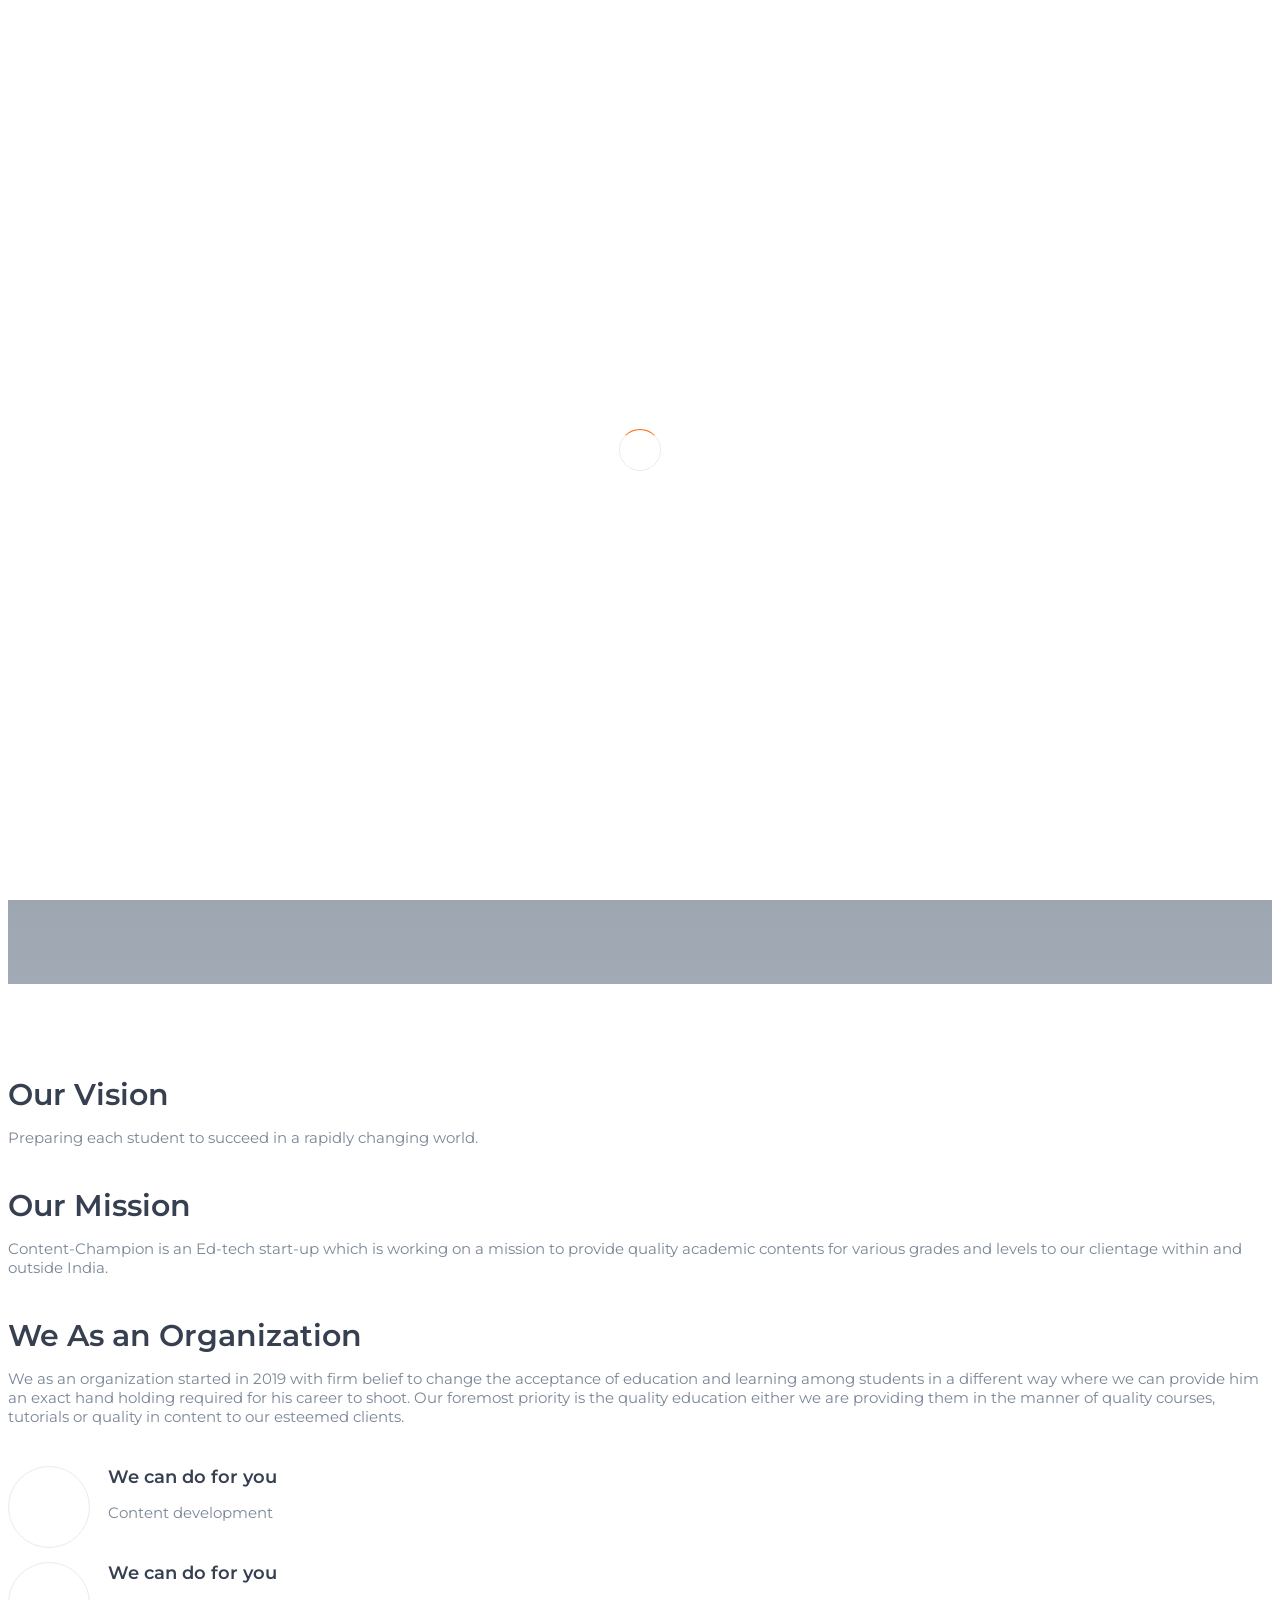
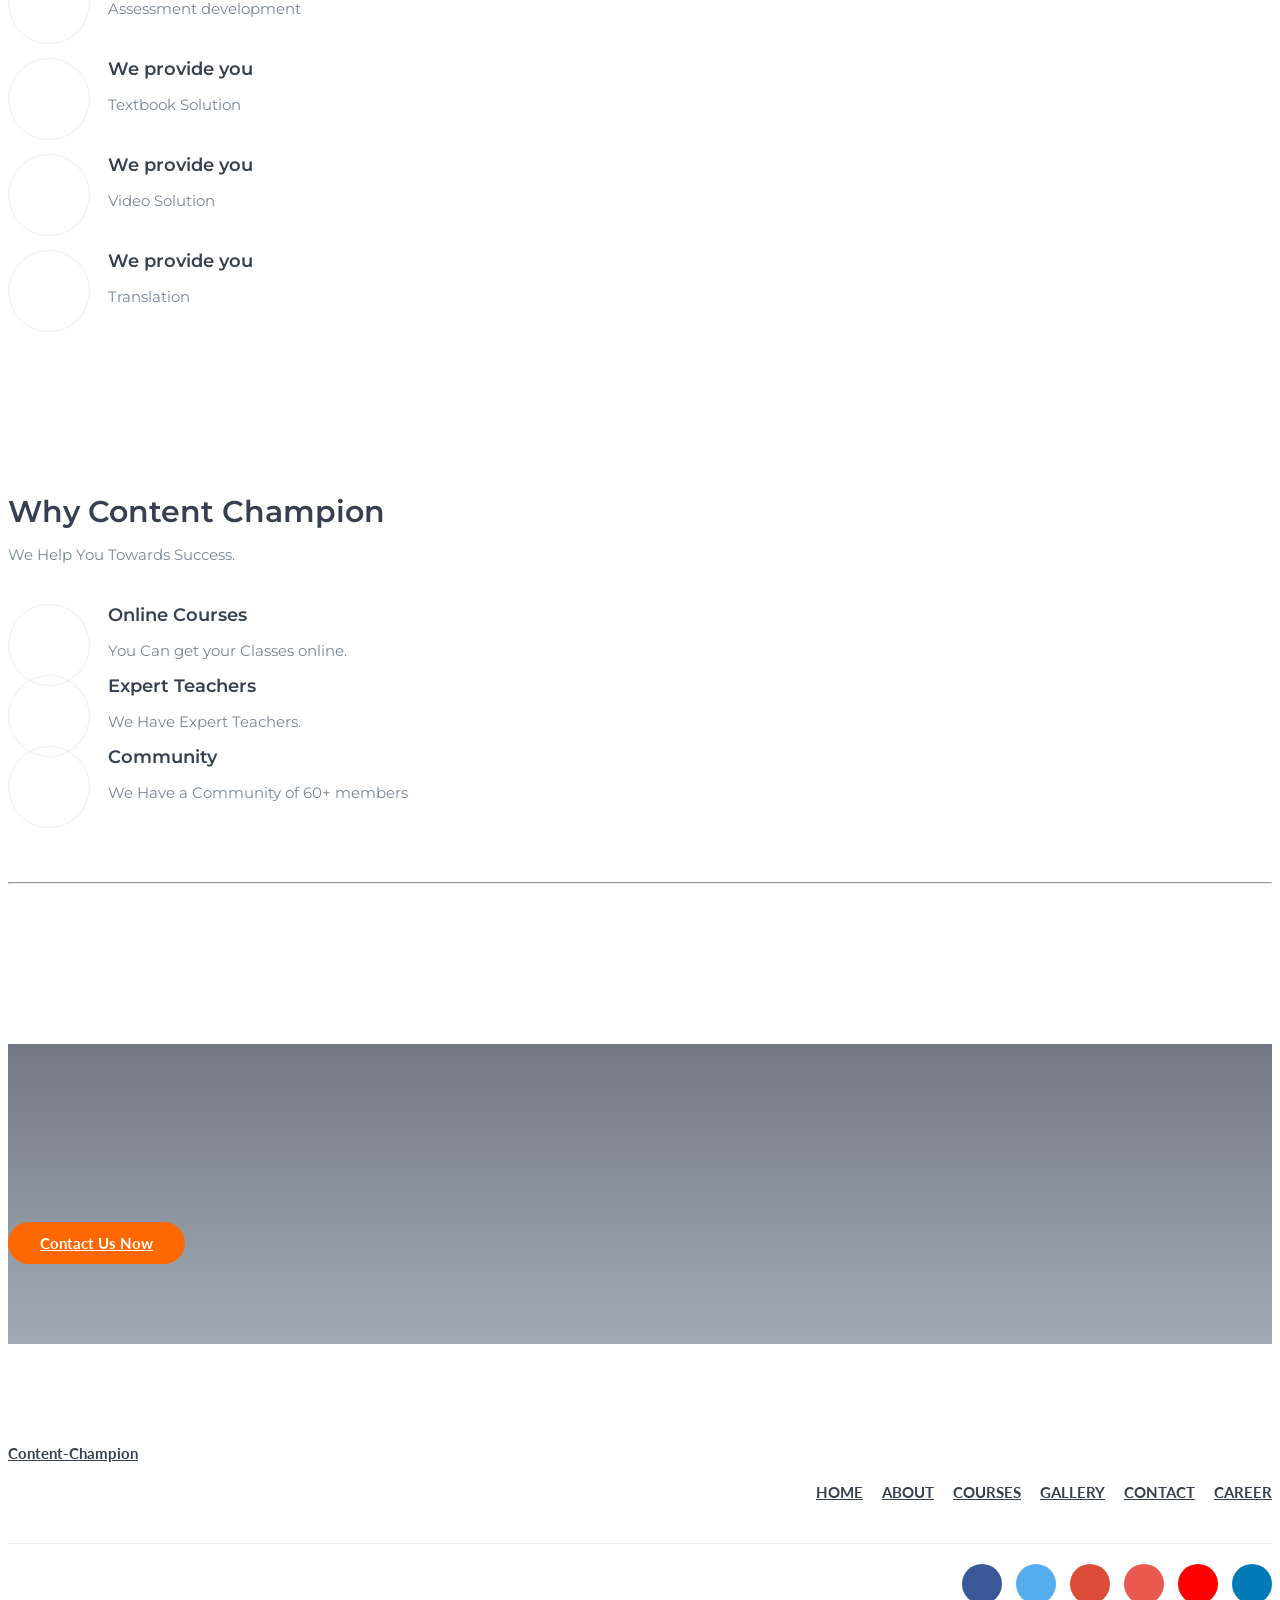
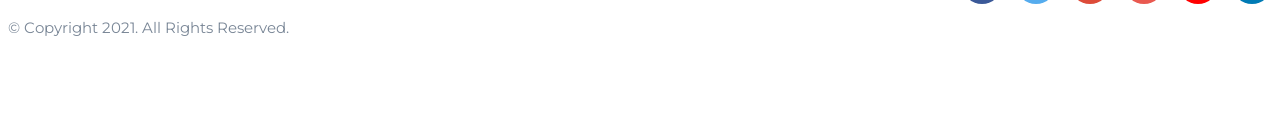
==== commit 55d141f8: "img added 17-10-2021-16:20" ====
--- a/index.html
+++ b/index.html
@@ -78,7 +78,9 @@
                     <div class="row">
                         <div class="col-md-8">
                             <h1 class="white-text">Content – Champion   </h1>
-                            <p class="lead white-text" style="font-family: cursive">Your Future E- School</p>
+                            <!-- <p class="lead white-text">Your Future E- School</p> -->
+                            <p class="lead white-text" style="font-family: Verdana; font-weight: bold;" >Your Future E- School</p>
+                            <!-- main button function is disabled for now please remove this comment after changing it -->
                             <a class="main-button icon-button" href="#">Get Started!</a>
                         </div>
                     </div>
@@ -232,7 +234,7 @@
                             <i class="feature-icon fa fa-comments"></i>
                             <div class="feature-content">
                                 <h4>Community</h4>
-                                <p>.</p>
+                                <p>We Have a Community of 60+ members</p>
                             </div>
                         </div>
                     </div>
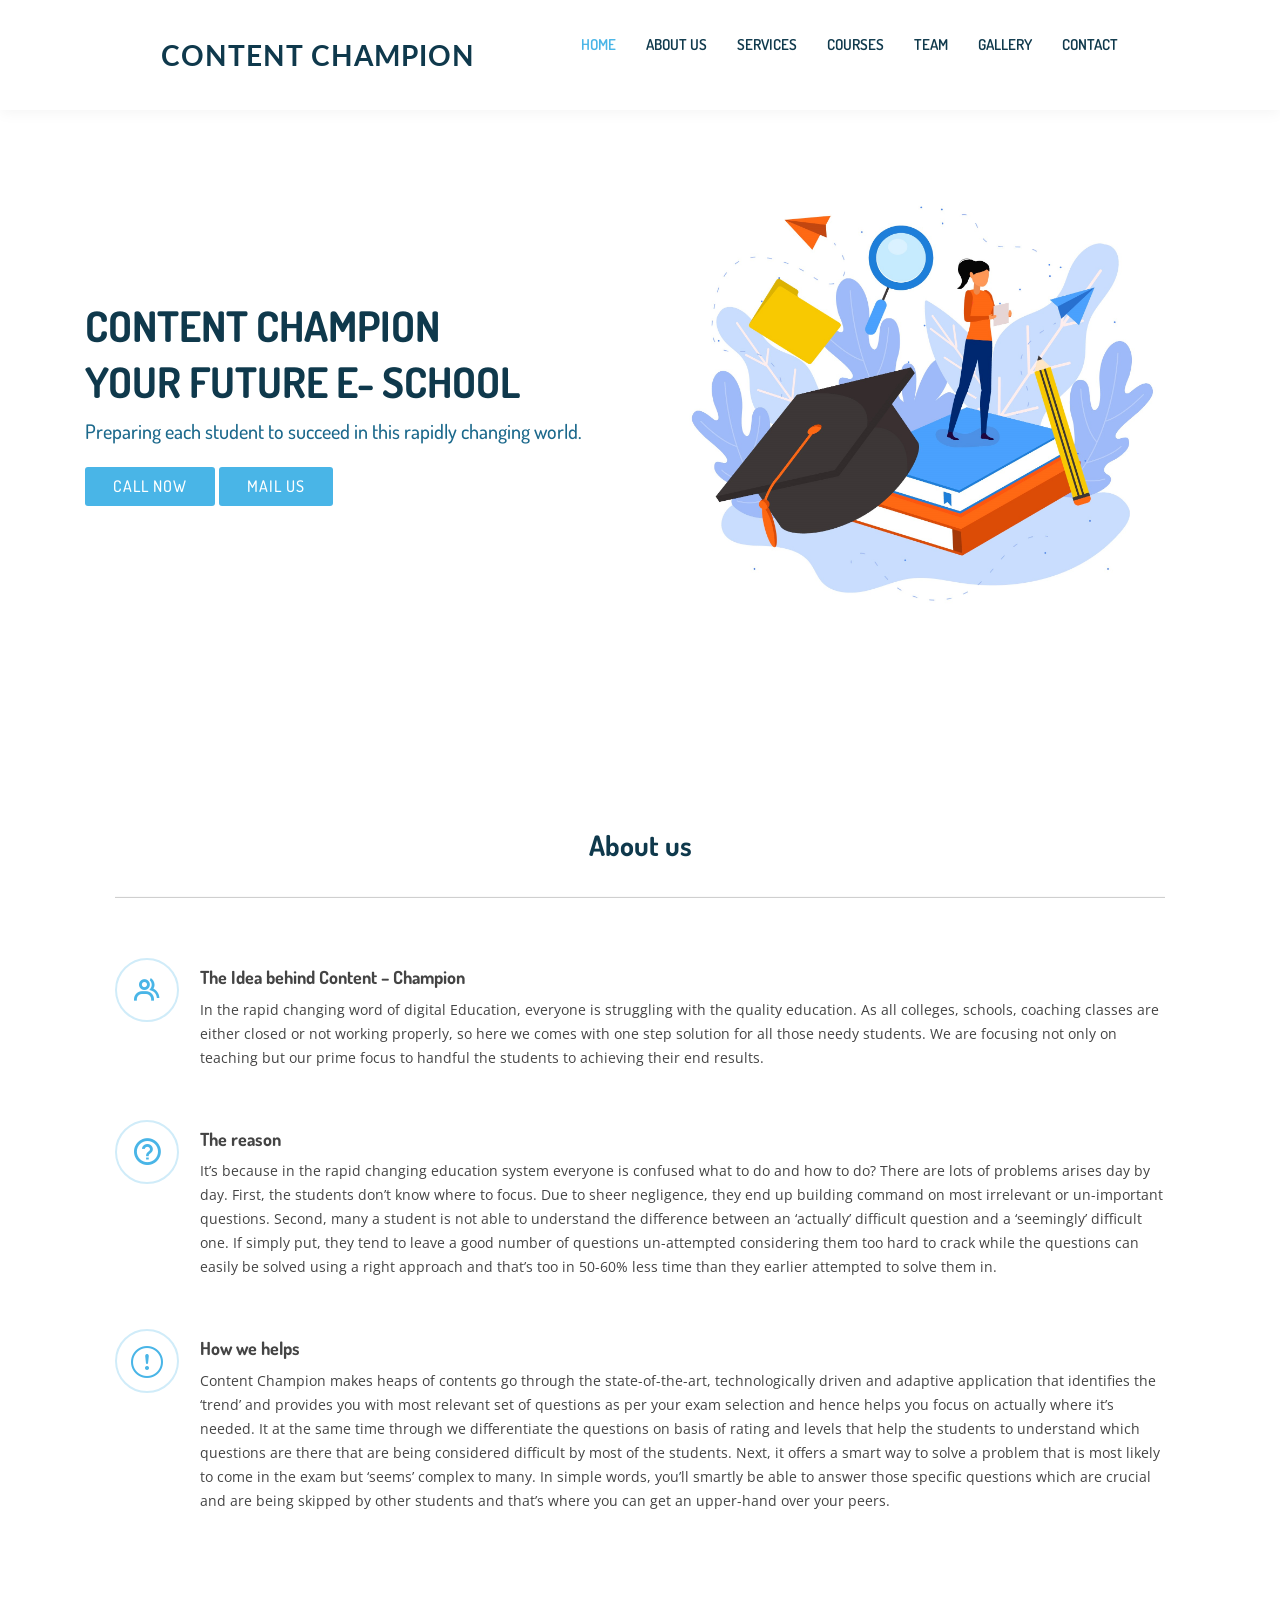
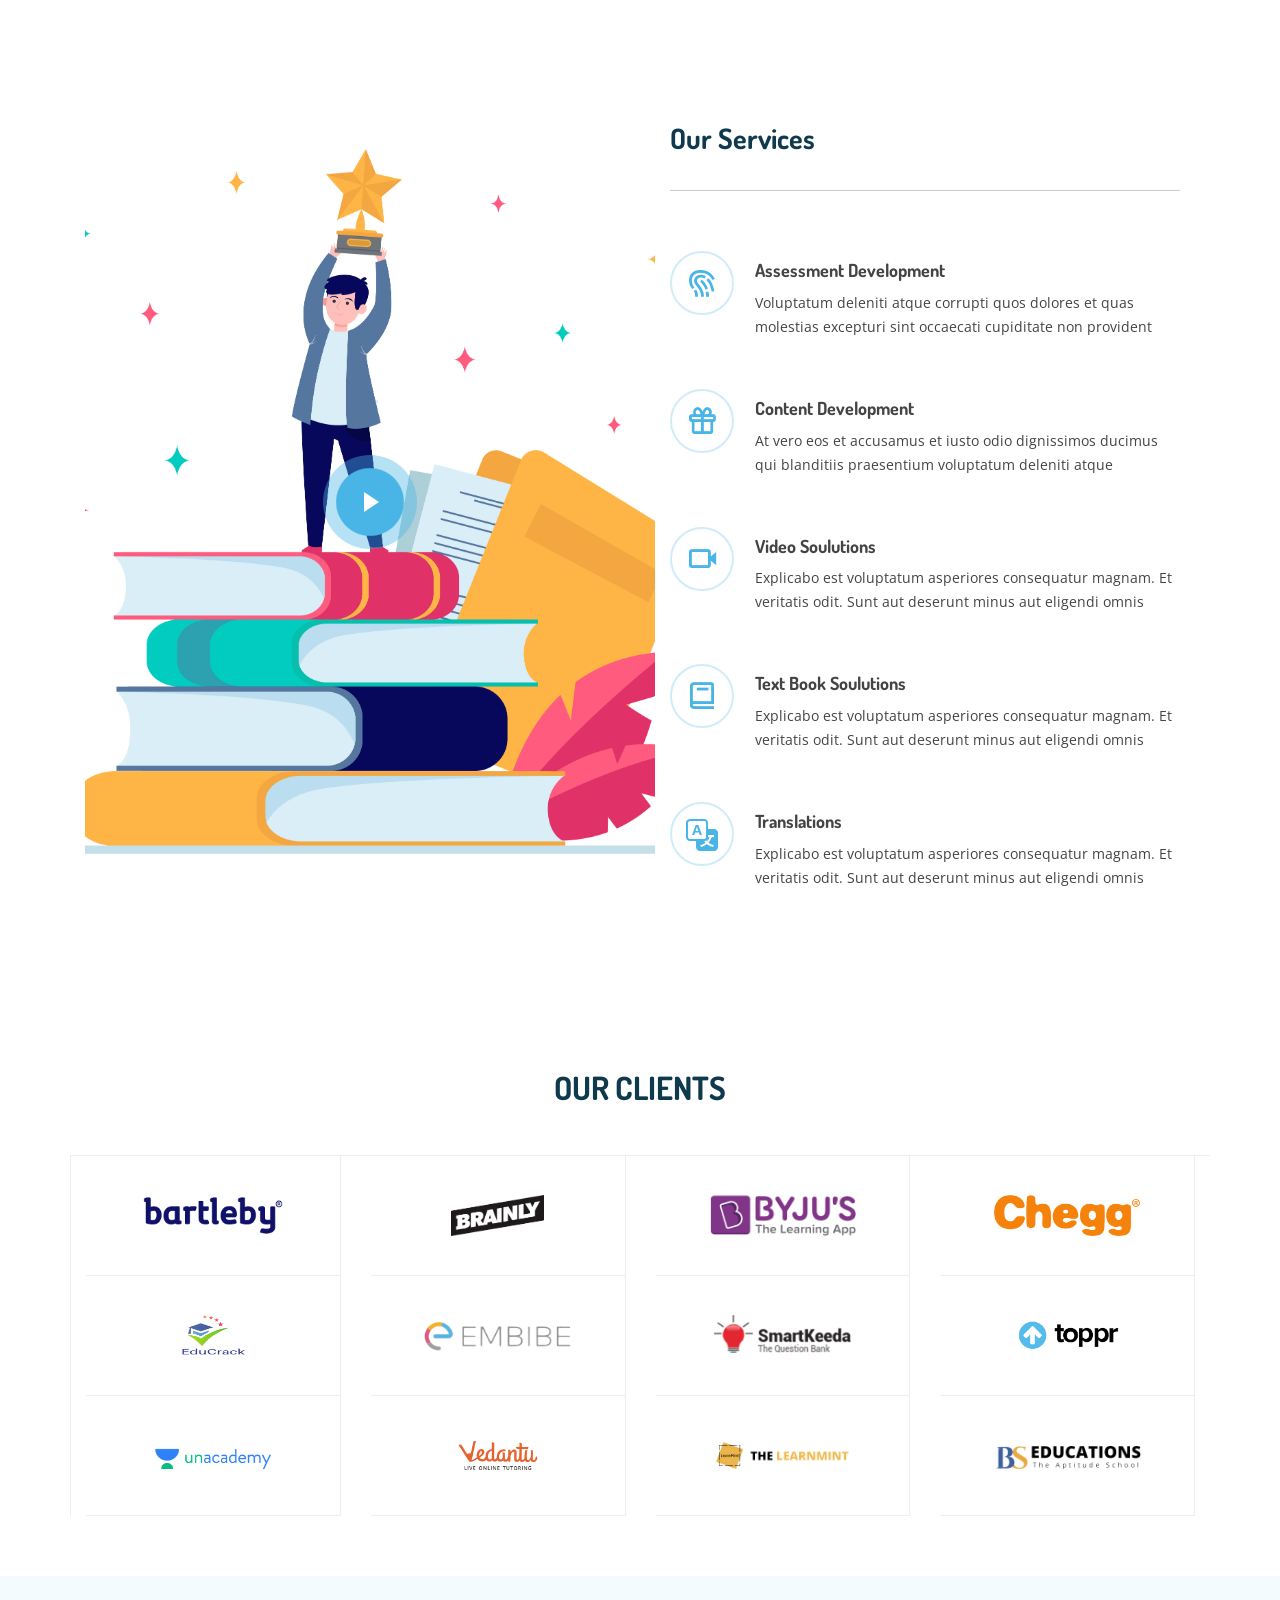
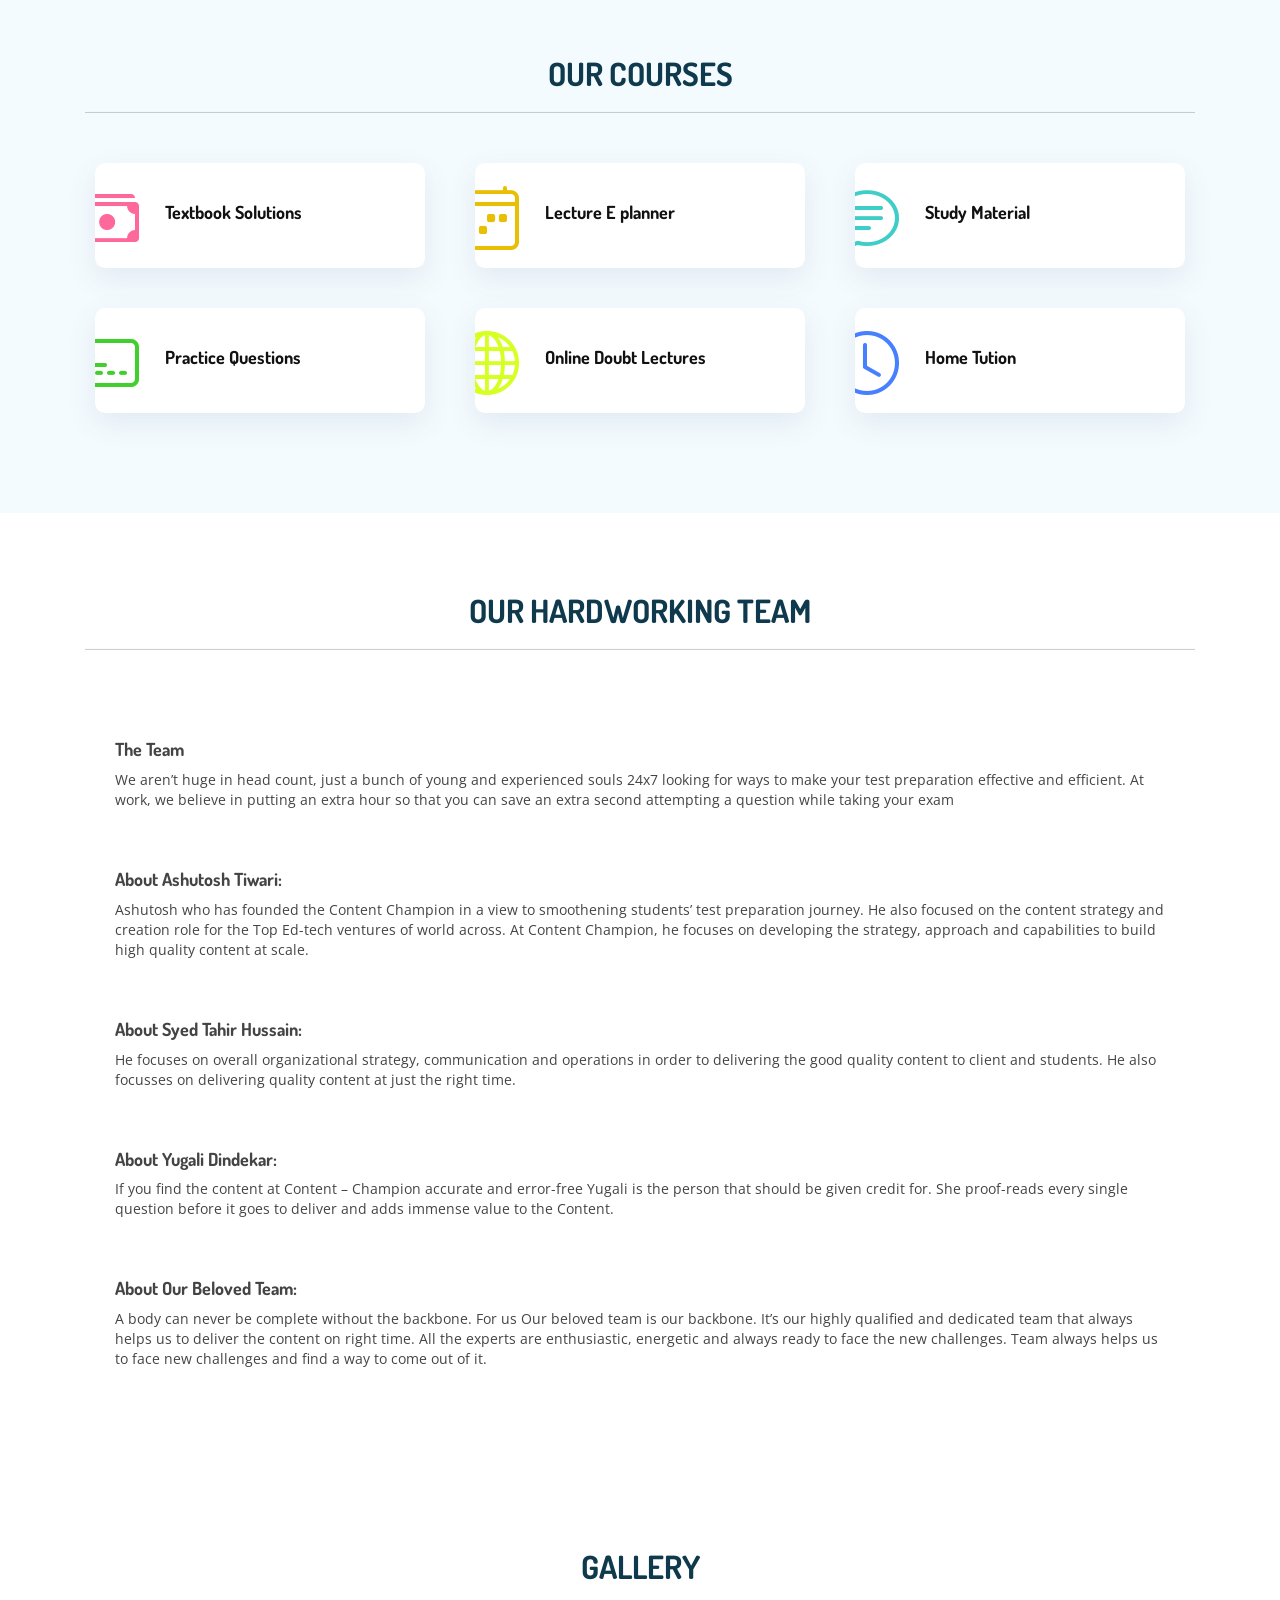
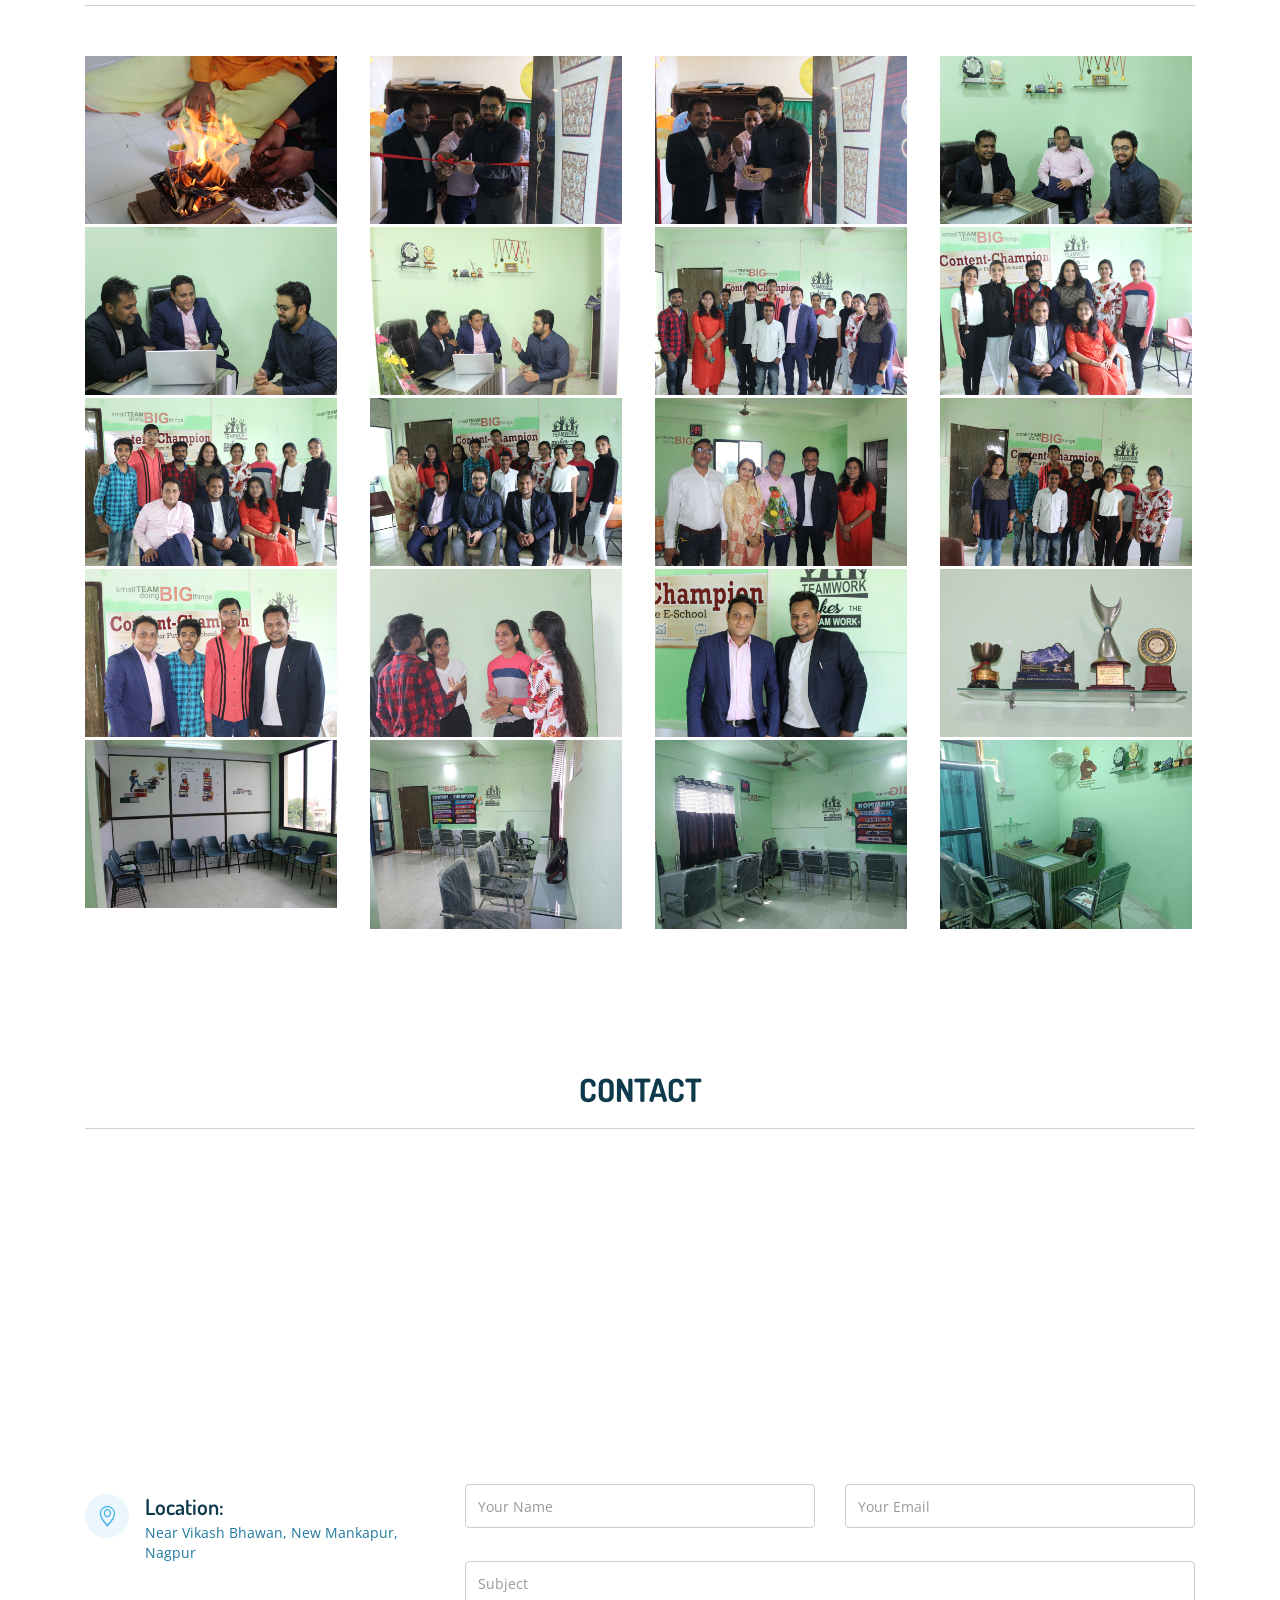
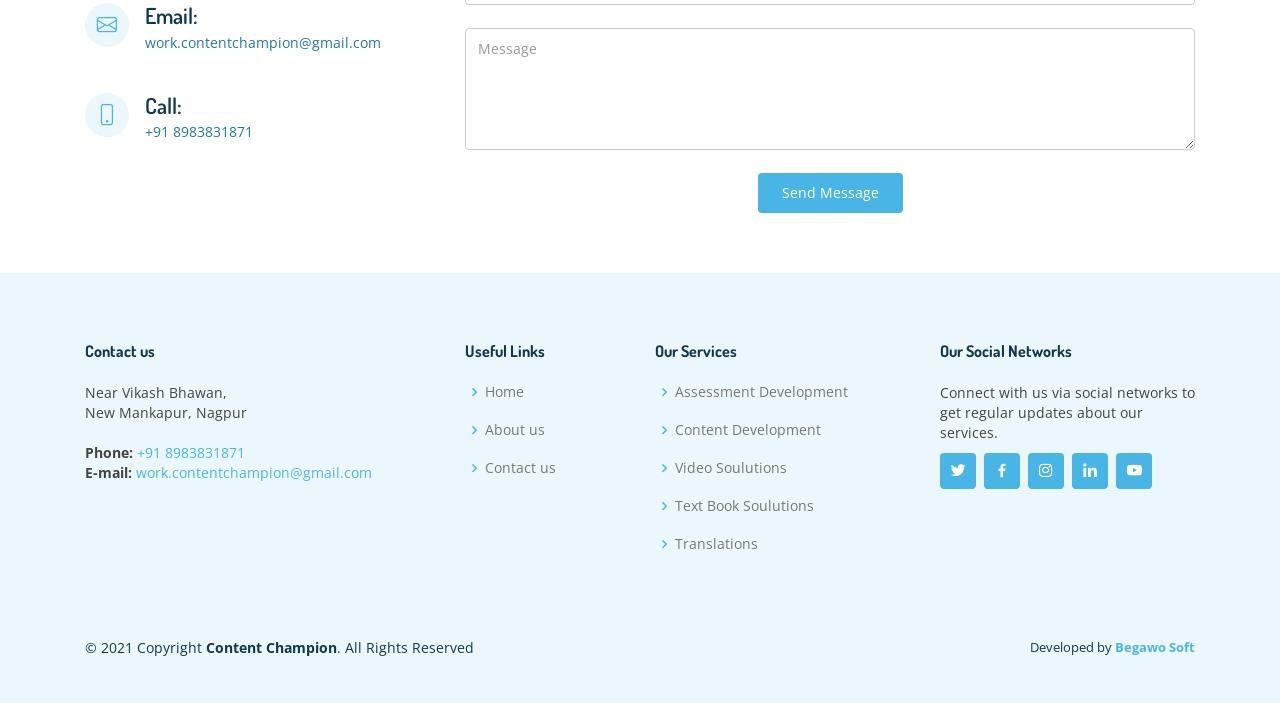
==== commit da245440: "cc-bs-update 26-10-2021-13:45" ====
--- a/index.html
+++ b/index.html
@@ -1,370 +1,855 @@
-<!DOCTYPE html>
 <!DOCTYPE html>
 <html lang="en">
-    <head>
-        <meta http-equiv="content-type" content="text/html;charset=utf-8"/>
-
-        <meta charset="utf-8">
-        <meta http-equiv="X-UA-Compatible" content="IE=edge">
-        <meta name="viewport" content="width=device-width, initial-scale=1">
-
-        <title></title>
-
-        <!-- Google font -->
-        <link href="https://fonts.googleapis.com/css?family=Lato:700%7CMontserrat:400,600" rel="stylesheet">
-
-        <!-- Bootstrap -->
-        <link type="text/css" rel="stylesheet" href="assets/css/bootstrap.min.css"/>
-
-        <!-- Font Awesome Icon -->
-        <link rel="stylesheet" href="assets/css/font-awesome.min.css">
-
-        <!-- Custom stlylesheet -->
-        <link type="text/css" rel="stylesheet" href="assets/css/style.css"/>
-
-
-    </head>
-    <body>
-
-        <!-- nav bar -->
-        <!-- Header -->
-        <header id="header">
-            <div class="container">
-
-                <div class="navbar-header">
-                    <!-- Logo -->
-                    <div class="navbar-brand">
-                        <a class="logo" href="index.html">
-                            Content-Champion
-                        </a>
-                    </div>
-                    <!-- /Logo -->
-
-                    <!-- Mobile toggle -->
-                    <button class="navbar-toggle">
-                        <span></span>
-                    </button>
-                    <!-- /Mobile toggle -->
-                </div>
-
-                <!-- Navigation -->
-                <nav id="nav">
-                    <ul class="main-menu nav navbar-nav navbar-right ">
-                        <li><a href="index.html">Home</a></li>
-                        <li><a href="about.html">About</a></li>
-                        <li><a href="courses.html">Courses</a></li>
-                        <li><a href="gallery.html">Gallery</a></li>
-                        <li><a href="contact.html">Contact</a></li>
-                        <li><a href="career.html">Career</a></li>
-
-                    </ul>
-                </nav>
-                <!-- /Navigation -->
-
-            </div>
-        </header>
-        <!-- /Header -->
-        <!-- /nav bar -->
-
-        <!-- Home -->
-        <div id="home" class="hero-area">
-
-            <!-- Backgound Image -->
-            <div class="bg-image bg-parallax overlay" style="background-image:url(assets/img/home-background.jpg)"></div>
-            <!-- /Backgound Image -->
-
-            <div class="home-wrapper">
-                <div class="container">
-                    <div class="row">
-                        <div class="col-md-8">
-                            <h1 class="white-text">Content – Champion   </h1>
-                            <!-- <p class="lead white-text">Your Future E- School</p> -->
-                            <p class="lead white-text" style="font-family: Verdana; font-weight: bold;" >Your Future E- School</p>
-                            <!-- main button function is disabled for now please remove this comment after changing it -->
-                            <a class="main-button icon-button" href="#">Get Started!</a>
-                        </div>
-                    </div>
-                </div>
-            </div>
-
-        </div>
-        <!-- /Home -->
-
-        <!-- About -->
-        <div id="about" class="section">
-
-            <!-- container -->
-            <div class="container">
-
-                <!-- row -->
-                <div class="row">
-
-                    <div class="col-md-12">
-                        <div class="section-header">
-                            <h2> Our Vision</h2>
-                            <p class="lead">Preparing each student to succeed in a rapidly changing world.</p>
-
-                        </div>
-                    </div>
-                    <div class="col-md-12">
-                        <div class="section-header">
-                            <h2> Our Mission</h2>
-                            <p class="lead">Content-Champion is an Ed-tech start-up which is working on a mission to provide quality academic contents for various grades and levels to our clientage within and outside India. </p>
-
-                        </div>
-                    </div>
-                    <div class="col-md-12">
-                        <div class="section-header">
-                            <h2> We As an Organization</h2>
-                            <p class="lead"> We as an organization started in 2019 with firm belief to change the acceptance of education and learning among students in a different way where we can provide him an exact hand holding required for his career to shoot. Our foremost priority is the quality education either we are providing them in the manner of quality courses, tutorials or quality in content to our esteemed clients.
-                   </p>
-
-                        </div>
-                    </div>
-                    <div class="col-md-6">
-
-
-                        <!-- feature -->
-                        <div class="feature">
-                            <i class="feature-icon fa fa-laptop"></i>
-                            <div class="feature-content">
-                                <h4>We can do for you </h4>
-                                <p>Content development</p>
-                            </div>
-                        </div>
-                        <!-- /feature -->
-
-                        <!-- feature -->
-                        <div class="feature">
-                            <i class="feature-icon fa fa-line-chart"></i>
-                            <div class="feature-content">
-                                <h4>We can do for you</h4>
-                                <p>Assessment development</p>
-                            </div>
-                        </div>
-                        <!-- /feature -->
-
-                        <!-- feature -->
-                        <div class="feature">
-                            <i class="feature-icon fa fa-bar-chart"></i>
-                            <div class="feature-content">
-                                <h4>We provide you</h4>
-                                <p>Textbook Solution</p>
-                            </div>
-                        </div>
-                        <!-- /feature -->
-
-
-                    </div>
-
-                    <div class="col-md-6">
-                        <div class="about-img">
-                            <!-- feature -->
-                            <div class="feature">
-                                <i class="feature-icon fa fa-video-camera"></i>
-                                <div class="feature-content">
-                                    <h4>We provide you</h4>
-                                    <p>Video Solution</p>
-                                </div>
-                            </div>
-                            <!-- /feature -->
-                            <!-- feature -->
-                            <div class="feature">
-                                <i class="feature-icon fa fa-book"></i>
-                                <div class="feature-content">
-                                    <h4>We provide you</h4>
-                                    <p>Translation</p>
-                                </div>
-                            </div>
-                            <!-- /feature -->
-                        </div>
-                    </div>
-
-                </div>
-                <!-- row -->
-
-            </div>
-            <!-- container -->
-        </div>
-        <!-- /About -->
-
-
-        <!-- /Courses -->
-
-        <!-- Why us -->
-        <div id="why-us" class="section">
-
-            <!-- container -->
-            <div class="container">
-
-                <!-- row -->
-                <div class="row">
-                    <div class="section-header text-center">
-                        <h2>Why Content Champion</h2>
-                        <p class="lead">We Help You Towards Success.</p>
-                    </div>
-
-                    <!-- feature -->
-                    <div class="col-md-4">
-                        <div class="feature">
-                            <i class="feature-icon fa fa-laptop"></i>
-                            <div class="feature-content">
-                                <h4>Online Courses</h4>
-                                <p>You Can get your Classes online.</p>
-                            </div>
-                        </div>
-                    </div>
-                    <!-- /feature -->
-
-                    <!-- feature -->
-                    <div class="col-md-4">
-                        <div class="feature">
-                            <i class="feature-icon fa fa-users"></i>
-                            <div class="feature-content">
-                                <h4>Expert Teachers</h4>
-                                <p>We Have Expert Teachers.</p>
-                            </div>
-                        </div>
-                    </div>
-                    <!-- /feature -->
-
-                    <!-- feature -->
-                    <div class="col-md-4">
-                        <div class="feature">
-                            <i class="feature-icon fa fa-comments"></i>
-                            <div class="feature-content">
-                                <h4>Community</h4>
-                                <p>We Have a Community of 60+ members</p>
-                            </div>
-                        </div>
-                    </div>
-                    <!-- /feature -->
-
-                </div>
-                <!-- /row -->
-
-                <hr class="section-hr">
-
-                <!-- row -->
-                <div class="row">
-
-
-                </div>
-                <!-- /row -->
-
-            </div>
-            <!-- /container -->
-
-        </div>
-        <!-- /Why us -->
-
-        <!-- Contact CTA -->
-        <div id="contact-cta" class="section">
-
-            <!-- Backgound Image -->
-            <div class="bg-image bg-parallax overlay" style="background-image:url(assets/img/cta2-background.jpg)"></div>
-            <!-- Backgound Image -->
-
-            <!-- container -->
-            <div class="container">
-
-                <!-- row -->
-                <div class="row">
-
-                    <div class="col-md-8 col-md-offset-2 text-center">
-                        <h2 class="white-text">Contact Us</h2>
-                        <p class="lead white-text">Any Query? Contact Us.</p>
-                        <a class="main-button icon-button" href="contact.html">Contact Us Now</a>
-                    </div>
-
-                </div>
-                <!-- /row -->
-
-            </div>
-            <!-- /container -->
-
-        </div>
-        <!-- /Contact CTA -->
-
-        <!-- Footer -->
-        <footer id="footer" class="section">
-
-            <!-- container -->
-            <div class="container">
-
-                <!-- row -->
-                <div class="row">
-
-                    <!-- footer logo -->
-                    <div class="col-md-6">
-                        <div class="footer-logo">
-                            <a class="logo" href="index.html">
-                                Content-Champion
-                            </a>
-                        </div>
-                    </div>
-                    <!-- footer logo -->
-
-                    <!-- footer nav -->
-                    <div class="col-md-6">
-                        <ul class="footer-nav">
-                            <li><a href="index.html">Home</a></li>
-                            <li><a href="about.html">About</a></li>
-                            <li><a href="courses.html">Courses</a></li>
-                            <li><a href="gallery.html">Gallery</a></li>
-                            <li><a href="contact.html">Contact</a></li>
-                            <li><a href="career.html">Career</a></li>
-
-                        </ul>
-                    </div>
-                    <!-- /footer nav -->
-
-                </div>
-                <!-- /row -->
-
-                <!-- row -->
-                <div id="bottom-footer" class="row">
-
-                    <!-- social -->
-                    <div class="col-md-4 col-md-push-8">
-                        <ul class="footer-social">
-                            <li><a href="#" class="facebook"><i class="fa fa-facebook"></i></a></li>
-                            <li><a href="#" class="twitter"><i class="fa fa-twitter"></i></a></li>
-                            <li><a href="#" class="google-plus"><i class="fa fa-google-plus"></i></a></li>
-                            <li><a href="#" class="instagram"><i class="fa fa-instagram"></i></a></li>
-                            <li><a href="#" class="youtube"><i class="fa fa-youtube"></i></a></li>
-                            <li><a href="#" class="linkedin"><i class="fa fa-linkedin"></i></a></li>
-                        </ul>
-                    </div>
-                    <!-- /social -->
-
-                    <!-- copyright -->
-                    <div class="col-md-8 col-md-pull-4">
-                        <div class="footer-copyright">
-                            <span>&copy; Copyright 2021. All Rights Reserved. </span>
-                        </div>
-                    </div>
-                    <!-- /copyright -->
-
-                </div>
-                <!-- row -->
-
-            </div>
-            <!-- /container -->
-
-        </footer>
-        <!-- /Footer -->
-
-        <!-- preloader -->
-        <div id='preloader'><div class='preloader'></div></div>
-        <!-- /preloader -->
-
-
-        <!-- jQuery Plugins -->
-        <script type="text/javascript" src="assets/js/jquery.min.js"></script>
-        <script type="text/javascript" src="assets/js/bootstrap.min.js"></script>
-        <script type="text/javascript" src="assets/js/main.js"></script>
-
-    </body>
-
-</html>
+
+<head>
+  <!-- Meta -->
+  <meta charset="utf-8">
+  <meta content="width=device-width, initial-scale=1.0" name="viewport">
+  <meta content="" name="description">
+  <meta content="" name="keywords">
+
+  <title>Content Champion</title>
+
+  <!-- Favicons -->
+  <link href="assets/img/favicon.png" rel="icon">
+  <link href="assets/img/apple-touch-icon.png" rel="apple-touch-icon">
+
+  <!-- Google Fonts -->
+  <link
+    href="https://fonts.googleapis.com/css?family=Open+Sans:300,300i,400,400i,600,600i,700,700i|Dosis:300,400,500,,600,700,700i|Lato:300,300i,400,400i,700,700i"
+    rel="stylesheet">
+
+  <!-- Vendor CSS Files -->
+  <link href="assets/vendor/bootstrap/css/bootstrap.min.css" rel="stylesheet">
+  <link href="assets/vendor/bootstrap-icons/bootstrap-icons.css" rel="stylesheet">
+  <link href="assets/vendor/boxicons/css/boxicons.min.css" rel="stylesheet">
+  <link href="assets/vendor/glightbox/css/glightbox.min.css" rel="stylesheet">
+  <link href="assets/vendor/swiper/swiper-bundle.min.css" rel="stylesheet">
+
+  <link rel="stylesheet" href="https://maxcdn.bootstrapcdn.com/bootstrap/3.4.1/css/bootstrap.min.css">
+  <script src="https://ajax.googleapis.com/ajax/libs/jquery/3.5.1/jquery.min.js"></script>
+  <script src="https://maxcdn.bootstrapcdn.com/bootstrap/3.4.1/js/bootstrap.min.js"></script>
+
+  <!-- Template Main CSS File -->
+  <link href="assets/css/style.css" rel="stylesheet">
+
+</head>
+
+<body>
+
+  <!-- ======= Header ======= -->
+  <header id="header" class="fixed-top">
+    <div class="container d-flex align-items-center justify-content-between">
+
+      <!-- <a href="index.html" class="logo"><img src="assets/img/logo.png" alt="" class="img-fluid"></a> -->
+      <!-- Uncomment below if you prefer to use text as a logo -->
+      <h1 class="logo"><a href="index.html">Content Champion</a></h1>
+
+      <nav id="navbar" class="navbar">
+        <ul>
+          <li><a class="nav-link scrollto active" href="#hero">Home</a></li>
+          <li><a class="nav-link scrollto" href="#about">About us</a></li>
+          <li><a class="nav-link scrollto" href="#service">Services</a></li>
+          <li><a class="nav-link scrollto" href="#courses">Courses</a></li>
+          <li><a class="nav-link scrollto" href="#team">Team</a></li>
+          <li><a class="nav-link scrollto " href="#gallery">Gallery</a></li>
+          <li><a class="nav-link scrollto" href="#contact">Contact</a></li>
+        </ul>
+        <i class="bi bi-list mobile-nav-toggle"></i>
+      </nav><!-- .navbar -->
+
+    </div>
+  </header><!-- End Header -->
+
+  <!-- ======= Hero Section ======= -->
+  <section id="hero" class="d-flex align-items-center">
+
+    <div class="container">
+      <div class="row">
+        <div class="col-lg-6 pt-4 pt-lg-0 order-2 order-lg-1 d-flex flex-column justify-content-center">
+          <h1>Content Champion</h1>
+          <h1>Your Future E- School</h1>
+          <h2>
+            Preparing each student to succeed in this rapidly changing world.
+          </h2>
+          <div>
+            <a href="tel:+91 8965478798" class="btn-get-started scrollto">Call now</a>
+            <a href="mailto: contentchampion@gmail.com" class="btn-get-started scrollto">Mail us</a>
+          </div>
+        </div>
+        <div class="col-lg-6 order-1 order-lg-2 hero-img">
+          <!-- <img src="assets/img/illustrator/online-tutorials-concept.jpg" class="img-fluid" alt=""> -->
+          <img src="assets/img/illustrator/flat-university-concept-background.jpg" class="img-fluid" alt="">
+        </div>
+      </div>
+    </div>
+
+  </section><!-- End Hero -->
+
+  <main id="main">
+
+
+    <!-- ======= About Section ======= -->
+    <section id="about" class="about">
+      <div class="container">
+
+        <div class="icon-boxes d-flex flex-column align-items-stretch justify-content-center py-5 px-lg-5">
+          <h3 class="text-center">About us</h3>
+          <hr>
+          <div class="icon-box">
+            <div class="icon"><i class="bx bx-group"></i></div>
+            <h4 class="title">The Idea behind Content – Champion</h4>
+            <p class="description">
+              In the rapid changing word of digital Education, everyone is struggling with the quality education. As all
+              colleges, schools, coaching classes are either closed or not working properly, so here we comes with one
+              step solution for all those needy students.
+              We are focusing not only on teaching but our prime focus to handful the students to achieving their end
+              results.
+            </p>
+          </div>
+          <div class="icon-box">
+            <div class="icon"><i class="bx bx-help-circle"></i></div>
+            <h4 class="title">The reason</h4>
+            <p class="description">
+              It’s because in the rapid changing education system everyone is confused what to do and how to do? There
+              are lots of problems arises day by day.
+              First, the students don’t know where to focus. Due to sheer negligence, they end up building command on
+              most irrelevant or un-important questions.
+              Second, many a student is not able to understand the difference between an ‘actually’ difficult question
+              and a ‘seemingly’ difficult one. If simply put, they tend to leave a good number of questions un-attempted
+              considering them too hard to crack while the questions can easily be solved using a right approach and
+              that’s too in 50-60% less time than they earlier attempted to solve them in.
+            </p>
+          </div>
+          <div class="icon-box">
+            <div class="icon"><i class="bx bi-exclamation-circle"></i></div>
+            <h4 class="title">How we helps</h4>
+            <p class="description">
+              Content Champion makes heaps of contents go through the state-of-the-art, technologically driven and
+              adaptive application that identifies the ‘trend’ and provides you with most relevant set of questions as
+              per your exam selection and hence helps you focus on actually where it’s needed.
+              It at the same time through we differentiate the questions on basis of rating and levels that help the
+              students to understand which questions are there that are being considered difficult by most of the
+              students.
+              Next, it offers a smart way to solve a problem that is most likely to come in the exam but ‘seems’ complex
+              to many. In simple words, you’ll smartly be able to answer those specific questions which are crucial and
+              are being skipped by other students and that’s where you can get an upper-hand over your peers.
+            </p>
+          </div>
+
+        </div>
+      </div>
+    </section><!-- End About us Section -->
+
+
+    <!-- ======= Services Section ======= -->
+    <section id="service" class="about">
+      <div class="container">
+
+        <div class="row">
+          <div class="col-xl-5 col-lg-6 d-flex justify-content-center video-box align-items-stretch position-relative">
+            <a href="https://youtu.be/lTRiuFIWV54" class="glightbox play-btn mb-4"></a>
+          </div>
+
+          <div
+            class="col-xl-7 col-lg-6 icon-boxes d-flex flex-column align-items-stretch justify-content-center py-5 px-lg-5">
+            <h3>Our Services</h3>
+            <hr>
+
+            <div class="icon-box">
+              <div class="icon"><i class="bx bx-fingerprint"></i></div>
+              <h4 class="title">Assessment Development</h4>
+              <p class="description">Voluptatum deleniti atque corrupti quos dolores et quas molestias excepturi sint
+                occaecati cupiditate non provident</p>
+            </div>
+
+            <div class="icon-box">
+              <div class="icon"><i class="bx bx-gift"></i></div>
+              <h4 class="title">Content Development</h4>
+              <p class="description">At vero eos et accusamus et iusto odio dignissimos ducimus qui blanditiis
+                praesentium voluptatum deleniti atque</p>
+            </div>
+
+            <div class="icon-box">
+              <div class="icon"><i class="bx bx-video"></i></div>
+              <h4 class="title">Video Soulutions</h4>
+              <p class="description">Explicabo est voluptatum asperiores consequatur magnam. Et veritatis odit. Sunt aut
+                deserunt minus aut eligendi omnis</p>
+            </div>
+
+            <div class="icon-box">
+              <div class="icon"><i class="bx bx-book"></i></div>
+              <h4 class="title">Text Book Soulutions</h4>
+              <p class="description">Explicabo est voluptatum asperiores consequatur magnam. Et veritatis odit. Sunt aut
+                deserunt minus aut eligendi omnis</p>
+            </div>
+
+            <div class="icon-box">
+              <div class="icon"><i class="bx bi-translate"></i></div>
+              <h4 class="title">Translations</h4>
+              <p class="description">Explicabo est voluptatum asperiores consequatur magnam. Et veritatis odit. Sunt aut
+                deserunt minus aut eligendi omnis</p>
+            </div>
+
+          </div>
+        </div>
+
+      </div>
+    </section><!-- End Services Section -->
+
+    <!-- ======= Clients Section ======= -->
+    <section id="clients" class="clients">
+      <div class="container">
+        <div class="section-title">
+          <h2>Our Clients</h2>
+        </div>
+        <div class="row no-gutters clients-wrap clearfix wow fadeInUp">
+
+          <div class="col-lg-3 col-md-4 col-6">
+            <div class="client-logo">
+              <img src="assets/img/clients/bartleby-logo.png" class="img-fluid" alt="">
+            </div>
+          </div>
+
+          <div class="col-lg-3 col-md-4 col-6">
+            <div class="client-logo">
+              <img src="assets/img/clients/Brainly-logo.png" class="img-fluid" alt="">
+            </div>
+          </div>
+
+          <div class="col-lg-3 col-md-4 col-6">
+            <div class="client-logo">
+              <img src="assets/img/clients/Byjus-logo.png" class="img-fluid" alt="">
+            </div>
+          </div>
+
+          <div class="col-lg-3 col-md-4 col-6">
+            <div class="client-logo">
+              <img src="assets/img/clients/Chegg-logo..png" class="img-fluid" alt="">
+            </div>
+          </div>
+
+          <div class="col-lg-3 col-md-4 col-6">
+            <div class="client-logo">
+              <img src="assets/img/clients/Educrack-logo.png" class="img-fluid" alt="">
+            </div>
+          </div>
+
+          <div class="col-lg-3 col-md-4 col-6">
+            <div class="client-logo">
+              <img src="assets/img/clients/Embibe-logo.png" class="img-fluid" alt="">
+            </div>
+          </div>
+
+          <div class="col-lg-3 col-md-4 col-6">
+            <div class="client-logo">
+              <img src="assets/img/clients/Smartkeeda-logo.png" class="img-fluid" alt="">
+            </div>
+          </div>
+
+          <div class="col-lg-3 col-md-4 col-6">
+            <div class="client-logo">
+              <img src="assets/img/clients/Toppr-logo.png" class="img-fluid" alt="">
+            </div>
+          </div>
+
+          <div class="col-lg-3 col-md-4 col-6">
+            <div class="client-logo">
+              <img src="assets/img/clients/unacademy-logo.png" class="img-fluid" alt="">
+            </div>
+          </div>
+
+          <div class="col-lg-3 col-md-4 col-6">
+            <div class="client-logo">
+              <img src="assets/img/clients/Vedantulogo-logo.png" class="img-fluid" alt="">
+            </div>
+          </div>
+
+          <div class="col-lg-3 col-md-4 col-6">
+            <div class="client-logo">
+              <img src="assets/img/clients/The-learnmint-logo.png" class="img-fluid" alt="">
+            </div>
+          </div>
+
+          <div class="col-lg-3 col-md-4 col-6">
+            <div class="client-logo">
+              <img src="assets/img/clients/Bs-education-logo.png" class="img-fluid" alt="">
+            </div>
+          </div>
+
+        </div>
+
+      </div>
+    </section><!-- End Clients Section -->
+
+    <!-- ======= Courses Section ======= -->
+    <section id="courses" class="services section-bg">
+      <div class="container">
+
+        <div class="section-title">
+          <h2>Our Courses</h2>
+          <hr>
+        </div>
+
+        <div class="row">
+          <div class="col-lg-4 col-md-6">
+            <div class="icon-box">
+              <div class="icon"><i class="bi bi-cash-stack" style="color: #ff689b;"></i></div>
+              <h4 class="title"><a href="">Textbook Solutions</a></h4>
+              <!-- <p class="description">Voluptatum deleniti atque corrupti quos dolores et quas molestias excepturi sint
+                occaecati cupiditate non provident</p> -->
+            </div>
+          </div>
+          <div class="col-lg-4 col-md-6">
+            <div class="icon-box">
+              <div class="icon"><i class="bi bi-calendar4-week" style="color: #e9bf06;"></i></div>
+              <h4 class="title"><a href="">Lecture E planner</a></h4>
+              <!-- <p class="description">Minim veniam, quis nostrud exercitation ullamco laboris nisi ut aliquip ex ea
+                commodo consequat tarad limino ata</p> -->
+            </div>
+          </div>
+
+          <div class="col-lg-4 col-md-6" data-wow-delay="0.1s">
+            <div class="icon-box">
+              <div class="icon"><i class="bi bi-chat-text" style="color: #3fcdc7;"></i></div>
+              <h4 class="title"><a href="">Study Material</a></h4>
+              <!-- <p class="description">Duis aute irure dolor in reprehenderit in voluptate velit esse cillum dolore eu
+                fugiat nulla pariatur</p> -->
+            </div>
+          </div>
+          <div class="col-lg-4 col-md-6" data-wow-delay="0.1s">
+            <div class="icon-box">
+              <div class="icon"><i class="bi bi-credit-card-2-front" style="color:#41cf2e;"></i></div>
+              <h4 class="title"><a href="">Practice Questions</a></h4>
+              <!-- <p class="description">Excepteur sint occaecat cupidatat non proident, sunt in culpa qui officia deserunt
+                mollit anim id est laborum</p> -->
+            </div>
+          </div>
+
+          <div class="col-lg-4 col-md-6" data-wow-delay="0.2s">
+            <div class="icon-box">
+              <div class="icon"><i class="bi bi-globe" style="color: #d6ff22;"></i></div>
+              <h4 class="title"><a href="">Online Doubt Lectures</a></h4>
+              <!-- <p class="description">At vero eos et accusamus et iusto odio dignissimos ducimus qui blanditiis
+                praesentium voluptatum deleniti atque</p> -->
+            </div>
+          </div>
+          <div class="col-lg-4 col-md-6" data-wow-delay="0.2s">
+            <div class="icon-box">
+              <div class="icon"><i class="bi bi-clock" style="color: #4680ff;"></i></div>
+              <h4 class="title"><a href="">Home Tution</a></h4>
+              <!-- <p class="description">Et harum quidem rerum facilis est et expedita distinctio. Nam libero tempore, cum
+                soluta nobis est eligendi</p> -->
+            </div>
+          </div>
+        </div>
+
+      </div>
+    </section>
+    <!-- End Courses Section -->
+
+    <!-- ======= Team Section ======= -->
+    <section id="team" class="about">
+      <div class="container">
+        <div class="section-title">
+          <h2>Our Hardworking Team</h2>
+          <hr>
+        </div>
+
+        <div class="icon-boxes d-flex flex-column align-items-stretch justify-content-center py-5 px-lg-5">
+          <h4 style="font-weight: bold;">
+            The Team
+          </h4>
+          <p class="description">
+            We aren’t huge in head count, just a bunch of young and experienced souls 24x7 looking for ways to make
+            your test preparation effective and efficient. At work, we believe in putting an extra hour so that you
+            can save an extra second attempting a question while taking your exam
+          </p>
+          <div class="icon-box">
+            <h4 class="" style="font-weight: bold;">About Ashutosh Tiwari:</h4>
+            <p class="">
+              Ashutosh who has founded the Content Champion in a view to smoothening students’ test preparation journey.
+              He also focused on the content strategy and creation role for the Top Ed-tech ventures of world across.
+              At Content Champion, he focuses on developing the strategy, approach and capabilities to build high
+              quality content at scale.
+            </p>
+          </div>
+          <div class="icon-box">
+            <h4 class="" style="font-weight: bold;">About Syed Tahir Hussain:</h4>
+            <p class="">
+              He focuses on overall organizational strategy, communication and operations in order to delivering the
+              good quality content to client and students.
+              He also focusses on delivering quality content at just the right time.
+            </p>
+          </div>
+          <div class="icon-box">
+            <h4 class="" style="font-weight: bold;">About Yugali Dindekar:</h4>
+            <p class="">
+              If you find the content at Content – Champion accurate and error-free Yugali is the person that should be
+              given credit for. She proof-reads every single question before it goes to deliver and adds immense value
+              to the Content.
+            </p>
+          </div>
+          <div class="icon-box">
+            <h4 style="font-weight: bold;">About Our Beloved Team:</h4>
+            <p class="">
+              A body can never be complete without the backbone.
+              For us Our beloved team is our backbone.
+              It’s our highly qualified and dedicated team that always helps us to deliver the content on right time.
+              All the experts are enthusiastic, energetic and always ready to face the new challenges.
+              Team always helps us to face new challenges and find a way to come out of it.
+            </p>
+          </div>
+
+        </div>
+      </div>
+
+    </section><!-- End Team Section -->
+
+    <!-- ======= Gallery Section ======= -->
+    <section id="gallery" class="gallery">
+      <div class="container">
+
+        <div class="section-title">
+          <h2>Gallery</h2>
+          <hr>
+        </div>
+
+        <!-- show for small, medium, and large screens -->
+        <div class="d-none d-lg-block d-md-block">
+          <div class="row no-gutters">
+
+            <div class="col-lg-3 col-md-4">
+              <div class="gallery-item">
+                <a href="assets/img/gallery/gallery-img-15.jpg" class="galleery-lightbox" data-gallery="gallery-item">
+                  <img src="assets/img/gallery/gallery-img-15.jpg" alt="" class="img-fluid">
+                </a>
+              </div>
+            </div>
+            <div class="col-lg-3 col-md-4">
+              <div class="gallery-item">
+                <a href="assets/img/gallery/gallery-img-3.jpg" class="galleery-lightbox" data-gallery="gallery-item">
+                  <img src="assets/img/gallery/gallery-img-3.jpg" alt="" class="img-fluid">
+                </a>
+              </div>
+            </div>
+            <div class="col-lg-3 col-md-4">
+              <div class="gallery-item">
+                <a href="assets/img/gallery/gallery-img-4.jpg" class="galleery-lightbox" data-gallery="gallery-item">
+                  <img src="assets/img/gallery/gallery-img-4.jpg" alt="" class="img-fluid">
+                </a>
+              </div>
+            </div>
+            <div class="col-lg-3 col-md-4">
+              <div class="gallery-item">
+                <a href="assets/img/gallery/gallery-img-2.jpg" class="galleery-lightbox" data-gallery="gallery-item">
+                  <img src="assets/img/gallery/gallery-img-2.jpg" alt="" class="img-fluid">
+                </a>
+              </div>
+            </div>
+            <div class="col-lg-3 col-md-4">
+              <div class="gallery-item">
+                <a href="assets/img/gallery/gallery-img-5.jpg" class="galleery-lightbox" data-gallery="gallery-item">
+                  <img src="assets/img/gallery/gallery-img-5.jpg" alt="" class="img-fluid">
+                </a>
+              </div>
+            </div>
+            <div class="col-lg-3 col-md-4">
+              <div class="gallery-item">
+                <a href="assets/img/gallery/gallery-img-6.jpg" class="galleery-lightbox" data-gallery="gallery-item">
+                  <img src="assets/img/gallery/gallery-img-6.jpg" alt="" class="img-fluid">
+                </a>
+              </div>
+            </div>
+            <div class="col-lg-3 col-md-4">
+              <div class="gallery-item">
+                <a href="assets/img/gallery/gallery-img-7.jpg" class="galleery-lightbox" data-gallery="gallery-item">
+                  <img src="assets/img/gallery/gallery-img-7.jpg" alt="" class="img-fluid">
+                </a>
+              </div>
+            </div>
+            <div class="col-lg-3 col-md-4">
+              <div class="gallery-item">
+                <a href="assets/img/gallery/gallery-img-8.jpg" class="galleery-lightbox" data-gallery="gallery-item">
+                  <img src="assets/img/gallery/gallery-img-8.jpg" alt="" class="img-fluid">
+                </a>
+              </div>
+            </div>
+            <div class="col-lg-3 col-md-4">
+              <div class="gallery-item">
+                <a href="assets/img/gallery/gallery-img-9.jpg" class="galleery-lightbox" data-gallery="gallery-item">
+                  <img src="assets/img/gallery/gallery-img-9.jpg" alt="" class="img-fluid">
+                </a>
+              </div>
+            </div>
+            <div class="col-lg-3 col-md-4">
+              <div class="gallery-item">
+                <a href="assets/img/gallery/gallery-img-10.jpg" class="galleery-lightbox" data-gallery="gallery-item">
+                  <img src="assets/img/gallery/gallery-img-10.jpg" alt="" class="img-fluid">
+                </a>
+              </div>
+            </div>
+            <div class="col-lg-3 col-md-4">
+              <div class="gallery-item">
+                <a href="assets/img/gallery/gallery-img-11.jpg" class="galleery-lightbox" data-gallery="gallery-item">
+                  <img src="assets/img/gallery/gallery-img-11.jpg" alt="" class="img-fluid">
+                </a>
+              </div>
+            </div>
+            <div class="col-lg-3 col-md-4">
+              <div class="gallery-item">
+                <a href="assets/img/gallery/gallery-img-12.jpg" class="galleery-lightbox" data-gallery="gallery-item">
+                  <img src="assets/img/gallery/gallery-img-12.jpg" alt="" class="img-fluid">
+                </a>
+              </div>
+            </div>
+            <div class="col-lg-3 col-md-4">
+              <div class="gallery-item">
+                <a href="assets/img/gallery/gallery-img-13.jpg" class="galleery-lightbox" data-gallery="gallery-item">
+                  <img src="assets/img/gallery/gallery-img-13.jpg" alt="" class="img-fluid">
+                </a>
+              </div>
+            </div>
+            <div class="col-lg-3 col-md-4">
+              <div class="gallery-item">
+                <a href="assets/img/gallery/gallery-img-14.jpg" class="galleery-lightbox" data-gallery="gallery-item">
+                  <img src="assets/img/gallery/gallery-img-14.jpg" alt="" class="img-fluid">
+                </a>
+              </div>
+            </div>
+            <div class="col-lg-3 col-md-4">
+              <div class="gallery-item">
+                <a href="assets/img/gallery/gallery-img-15.jpg" class="galleery-lightbox" data-gallery="gallery-item">
+                  <img src="assets/img/gallery/gallery-img-1.jpg" alt="" class="img-fluid">
+                </a>
+              </div>
+            </div>
+            <div class="col-lg-3 col-md-4">
+              <div class="gallery-item">
+                <a href="assets/img/gallery/gallery-img-16.jpg" class="galleery-lightbox" data-gallery="gallery-item">
+                  <img src="assets/img/gallery/gallery-img-16.jpg" alt="" class="img-fluid">
+                </a>
+              </div>
+            </div>
+            <div class="col-lg-3 col-md-4">
+              <div class="gallery-item">
+                <a href="assets/img/gallery/gallery-img-17.jpg" class="galleery-lightbox" data-gallery="gallery-item">
+                  <img src="assets/img/gallery/gallery-img-17.jpg" alt="" class="img-fluid">
+                </a>
+              </div>
+            </div>
+            <div class="col-lg-3 col-md-4">
+              <div class="gallery-item">
+                <a href="assets/img/gallery/gallery-img-18.jpg" class="galleery-lightbox" data-gallery="gallery-item">
+                  <img src="assets/img/gallery/gallery-img-18.jpg" alt="" class="img-fluid">
+                </a>
+              </div>
+            </div>
+            <div class="col-lg-3 col-md-4">
+              <div class="gallery-item">
+                <a href="assets/img/gallery/gallery-img-19.jpg" class="galleery-lightbox" data-gallery="gallery-item">
+                  <img src="assets/img/gallery/gallery-img-19.jpg" alt="" class="img-fluid">
+                </a>
+              </div>
+            </div>
+            <div class="col-lg-3 col-md-4">
+              <div class="gallery-item">
+                <a href="assets/img/gallery/gallery-img-20.jpg" class="galleery-lightbox" data-gallery="gallery-item">
+                  <img src="assets/img/gallery/gallery-img-20.jpg" alt="" class="img-fluid">
+                </a>
+              </div>
+            </div>
+
+          </div>
+        </div>
+
+        <!-- show for extra small screens -->
+        <div class="d-block d-sm-none d-md-none d-lg-none">
+          <div class="container">
+            <div id="myCarousel" class="carousel slide" data-ride="carousel">
+              <!-- Indicators -->
+              <ol class="carousel-indicators">
+                <!-- <li data-target="#myCarousel" data-slide-to="0" class="active"></li>
+                  <li data-target="#myCarousel" data-slide-to="1"></li>
+                  <li data-target="#myCarousel" data-slide-to="2"></li>
+                  <li data-target="#myCarousel" data-slide-to="3"></li>
+                  <li data-target="#myCarousel" data-slide-to="4"></li>
+                  <li data-target="#myCarousel" data-slide-to="5"></li>
+                  <li data-target="#myCarousel" data-slide-to="6"></li>
+                  <li data-target="#myCarousel" data-slide-to="7"></li>
+                  <li data-target="#myCarousel" data-slide-to="8"></li>
+                  <li data-target="#myCarousel" data-slide-to="9"></li>
+                  <li data-target="#myCarousel" data-slide-to="10"></li>
+                  <li data-target="#myCarousel" data-slide-to="11"></li>
+                  <li data-target="#myCarousel" data-slide-to="12"></li>
+                  <li data-target="#myCarousel" data-slide-to="13"></li>
+                  <li data-target="#myCarousel" data-slide-to="14"></li>
+                  <li data-target="#myCarousel" data-slide-to="15"></li>
+                  <li data-target="#myCarousel" data-slide-to="16"></li>
+                  <li data-target="#myCarousel" data-slide-to="17"></li>
+                  <li data-target="#myCarousel" data-slide-to="18"></li>
+                  <li data-target="#myCarousel" data-slide-to="19"></li> -->
+              </ol>
+
+              <!-- Wrapper for slides -->
+              <div class="carousel-inner">
+                <div class="item active">
+                  <img src="assets/img/gallery/gallery-img-15.jpg" alt="Los Angeles" style="width:100%;">
+                </div>
+
+                <div class="item">
+                  <img src="assets/img/gallery/gallery-img-3.jpg" alt="Chicago" style="width:100%;">
+                </div>
+
+                <div class="item">
+                  <img src="assets/img/gallery/gallery-img-4.jpg" alt="Chicago" style="width:100%;">
+                </div>
+
+                <div class="item">
+                  <img src="assets/img/gallery/gallery-img-2.jpg" alt="Chicago" style="width:100%;">
+                </div>
+
+                <div class="item">
+                  <img src="assets/img/gallery/gallery-img-5.jpg" alt="Chicago" style="width:100%;">
+                </div>
+
+                <div class="item">
+                  <img src="assets/img/gallery/gallery-img-6.jpg" alt="Chicago" style="width:100%;">
+                </div>
+
+                <div class="item">
+                  <img src="assets/img/gallery/gallery-img-7.jpg" alt="Chicago" style="width:100%;">
+                </div>
+
+                <div class="item">
+                  <img src="assets/img/gallery/gallery-img-8.jpg" alt="Chicago" style="width:100%;">
+                </div>
+
+                <div class="item">
+                  <img src="assets/img/gallery/gallery-img-9.jpg" alt="Chicago" style="width:100%;">
+                </div>
+
+                <div class="item">
+                  <img src="assets/img/gallery/gallery-img-10.jpg" alt="Chicago" style="width:100%;">
+                </div>
+
+                <div class="item">
+                  <img src="assets/img/gallery/gallery-img-11.jpg" alt="Chicago" style="width:100%;">
+                </div>
+
+                <div class="item">
+                  <img src="assets/img/gallery/gallery-img-12.jpg" alt="Chicago" style="width:100%;">
+                </div>
+
+                <div class="item">
+                  <img src="assets/img/gallery/gallery-img-13.jpg" alt="Chicago" style="width:100%;">
+                </div>
+
+                <div class="item">
+                  <img src="assets/img/gallery/gallery-img-14.jpg" alt="Chicago" style="width:100%;">
+                </div>
+
+                <div class="item">
+                  <img src="assets/img/gallery/gallery-img-1.jpg" alt="Chicago" style="width:100%;">
+                </div>
+
+                <div class="item">
+                  <img src="assets/img/gallery/gallery-img-16.jpg" alt="Chicago" style="width:100%;">
+                </div>
+
+                <div class="item">
+                  <img src="assets/img/gallery/gallery-img-17.jpg" alt="Chicago" style="width:100%;">
+                </div>
+
+                <div class="item">
+                  <img src="assets/img/gallery/gallery-img-18.jpg" alt="Chicago" style="width:100%;">
+                </div>
+
+                <div class="item">
+                  <img src="assets/img/gallery/gallery-img-19.jpg" alt="Chicago" style="width:100%;">
+                </div>
+
+                <div class="item">
+                  <img src="assets/img/gallery/gallery-img-20.jpg" alt="Chicago" style="width:100%;">
+                </div>
+
+
+                <!-- Left and right controls -->
+                <a class="left carousel-control" href="#myCarousel" data-slide="prev">
+                  <span class="glyphicon glyphicon-chevron-left"></span>
+                  <span class="sr-only">Previous</span>
+                </a>
+                <a class="right carousel-control" href="#myCarousel" data-slide="next">
+                  <span class="glyphicon glyphicon-chevron-right"></span>
+                  <span class="sr-only">Next</span>
+                </a>
+              </div>
+            </div>
+          </div>
+
+        </div>
+    </section><!-- End Gallery Section -->
+
+    <!-- ======= Contact Section ======= -->
+    <section id="contact" class="contact">
+      <div class="container">
+
+        <div class="section-title">
+          <h2>Contact</h2>
+          <hr>
+        </div>
+
+        <div>
+          <iframe style="border:0; width: 100%; height: 270px;"
+            src="https://www.google.com/maps/embed?pb=!1m18!1m12!1m3!1d3720.099189829733!2d79.07596911493533!3d21.188218285912296!2m3!1f0!2f0!3f0!3m2!1i1024!2i768!4f13.1!3m3!1m2!1s0x0%3A0x13ac586a588c6bb0!2sTIWARI&#39;S%20STUDY%20POINT%20(BANKING%20ACADEMY%20%2C%20NAGPUR)!5e0!3m2!1sen!2sin!4v1635235133897!5m2!1sen!2sin"
+            frameborder="0" allowfullscreen></iframe>
+        </div>
+
+        <div class="row mt-5">
+          <div class="col-lg-4">
+            <div class="info">
+              <div class="address">
+                <i class="bi bi-geo-alt"></i>
+                <h4>Location:</h4>
+                <p>
+                  Near Vikash Bhawan, New Mankapur, Nagpur
+                </p>
+              </div>
+
+              <a href="mailto:work.contentchampion@gmail.com" style="text-decoration: none;">
+                <div class="email">
+                  <i class="bi bi-envelope"></i>
+                  <h4>Email:</h4>
+                  <p>work.contentchampion@gmail.com</p>
+                </div>
+              </a>
+
+              <a href="tel:+91 8983831871" style="text-decoration: none;">
+                <div class="phone">
+                  <i class="bi bi-phone"></i>
+                  <h4>Call:</h4>
+                  <p>+91 8983831871</p>
+                </div>
+              </a>
+
+            </div>
+
+          </div>
+
+          <div class="col-lg-8 mt-5 mt-lg-0">
+
+            <form action="forms/contact.php" method="post" role="form" class="php-email-form">
+              <div class="row">
+                <div class="col-md-6 form-group">
+                  <input type="text" name="name" class="form-control" id="name" placeholder="Your Name" required>
+                </div>
+                <div class="col-md-6 form-group mt-3 mt-md-0">
+                  <input type="email" class="form-control" name="email" id="email" placeholder="Your Email" required>
+                </div>
+              </div>
+              <div class="form-group mt-3">
+                <input type="text" class="form-control" name="subject" id="subject" placeholder="Subject" required>
+              </div>
+              <div class="form-group mt-3">
+                <textarea class="form-control" name="message" rows="5" placeholder="Message" required></textarea>
+              </div>
+              <div class="my-3">
+                <div class="loading">Loading</div>
+                <div class="error-message"></div>
+                <div class="sent-message">Your message has been sent. Thank you!</div>
+              </div>
+              <div class="text-center"><button type="submit">Send Message</button></div>
+            </form>
+
+          </div>
+
+        </div>
+
+      </div>
+    </section><!-- End Contact Section -->
+
+  </main><!-- End #main -->
+
+  <!-- ======= Footer ======= -->
+  <footer id="footer">
+    <div class="footer-top">
+      <div class="container">
+        <div class="row">
+          <div class="col-lg-4 col-md-7 footer-links">
+            <h4>Contact us</h4>
+            <p>
+              Near Vikash Bhawan,
+              <br>
+              New Mankapur, Nagpur<br> <br>
+              <strong>Phone:</strong><a href="tel:+91 8983831871"> +91 8983831871</a><br>
+              <strong>E-mail:</strong><a href="mailto:work.contentchampion@gmail.com">
+                work.contentchampion@gmail.com</a><br>
+            </p>
+          </div>
+
+          <div class="col-lg-2 col-md-5 footer-links">
+            <h4>Useful Links</h4>
+            <ul>
+              <li><i class="bx bx-chevron-right"></i> <a href="#">Home</a></li>
+              <li><i class="bx bx-chevron-right"></i> <a href="#about">About us</a></li>
+              <li><i class="bx bx-chevron-right"></i> <a href="#contact">Contact us</a></li>
+            </ul>
+          </div>
+
+          <div class="col-lg-3 col-md-6 footer-links">
+            <h4>Our Services</h4>
+            <ul>
+              <li><i class="bx bx-chevron-right"></i> <a href="#service">Assessment Development</a></li>
+              <li><i class="bx bx-chevron-right"></i> <a href="#service">Content Development</a></li>
+              <li><i class="bx bx-chevron-right"></i> <a href="#service">Video Soulutions</a></li>
+              <li><i class="bx bx-chevron-right"></i> <a href="#service">Text Book Soulutions</a></li>
+              <li><i class="bx bx-chevron-right"></i> <a href="#service">Translations</a></li>
+            </ul>
+          </div>
+
+          <div class="col-lg-3 col-md-6 footer-links">
+            <h4>Our Social Networks</h4>
+            <p>
+              Connect with us via social networks to get regular updates about our services.
+            </p>
+            <div class="social-links mt-3">
+              <a href="#" class="twitter"><i class="bx bxl-twitter"></i></a>
+              <a href="#" class="facebook"><i class="bx bxl-facebook"></i></a>
+              <a href="#" class="instagram"><i class="bx bxl-instagram"></i></a>
+              <a href="#" class="linkedin"><i class="bx bxl-linkedin"></i></a>
+              <a href="#" class="youtube"><i class="bx bxl-youtube"></i></a>
+            </div>
+          </div>
+
+        </div>
+      </div>
+    </div>
+
+    <div class="container py-4">
+      <div class="copyright">
+        &copy; 2021 Copyright <strong><span>Content Champion</span></strong>. All Rights Reserved
+      </div>
+      <div class="credits">
+        Developed by <a href="https://begawo.com/" target="_"><strong>Begawo Soft</strong></a>
+      </div>
+    </div>
+  </footer>
+  <!-- End Footer -->
+
+  <a href="#" class="back-to-top d-flex align-items-center justify-content-center"><i
+      class="bi bi-arrow-up-short"></i></a>
+
+  <!-- Vendor JS Files -->
+  <script src="assets/vendor/bootstrap/js/bootstrap.bundle.min.js"></script>
+  <script src="assets/vendor/glightbox/js/glightbox.min.js"></script>
+  <script src="assets/vendor/isotope-layout/isotope.pkgd.min.js"></script>
+  <script src="assets/vendor/php-email-form/validate.js"></script>
+  <script src="assets/vendor/purecounter/purecounter.js"></script>
+  <script src="assets/vendor/swiper/swiper-bundle.min.js"></script>
+
+  <!-- Template Main JS File -->
+  <script src="assets/js/main.js"></script>
+
+</body>
+
+</html>
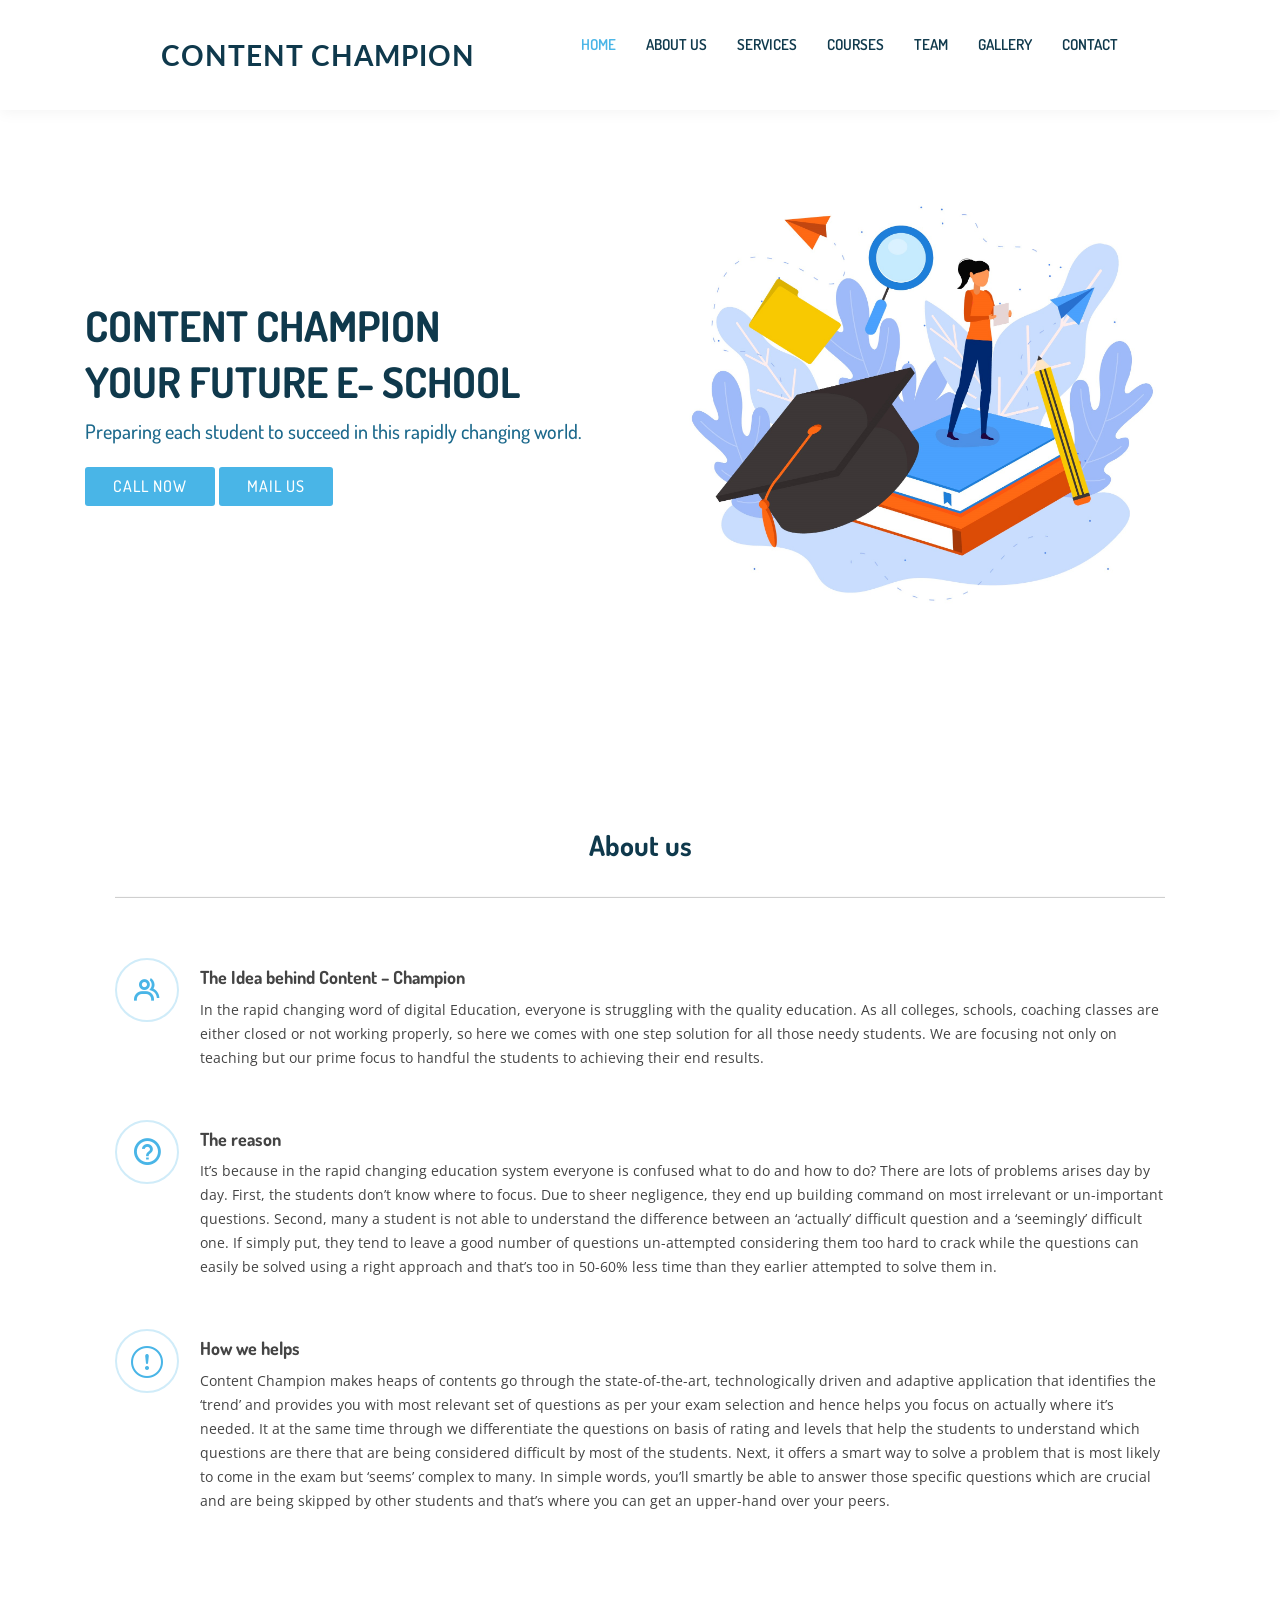
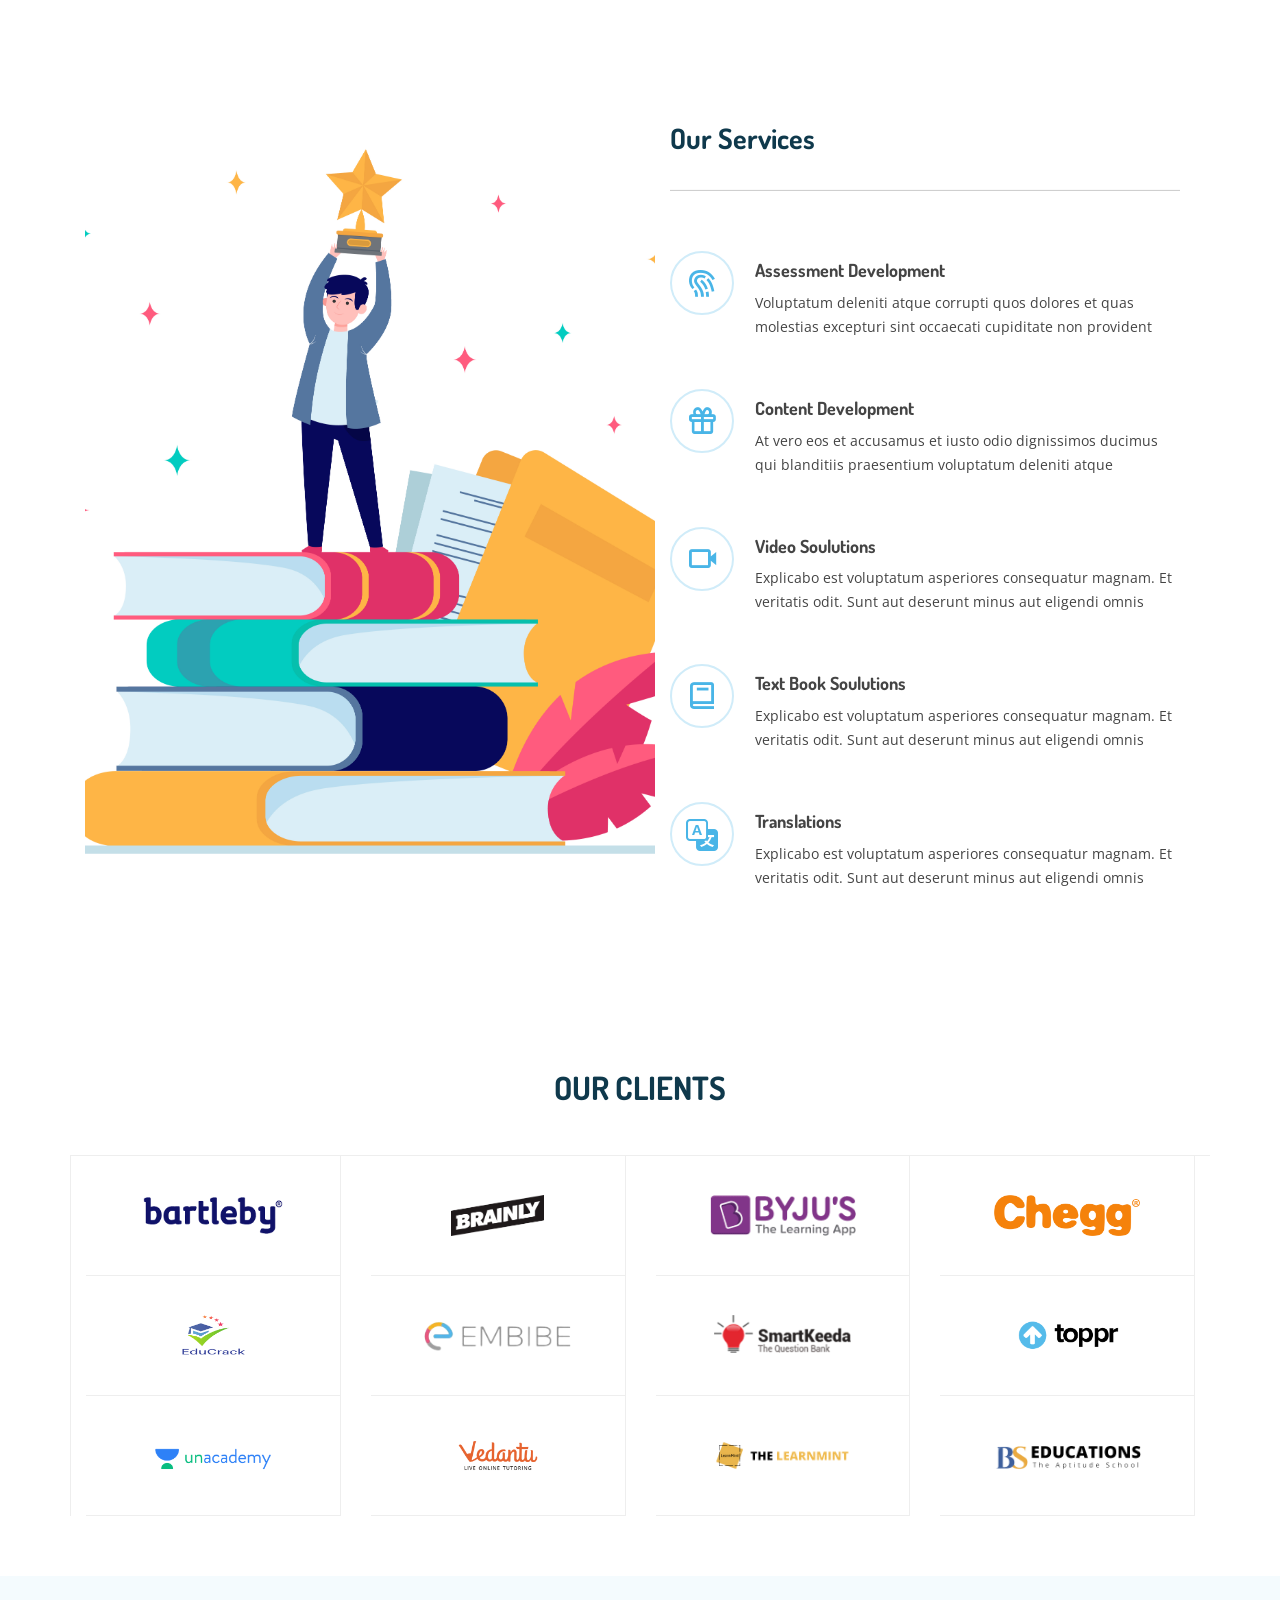
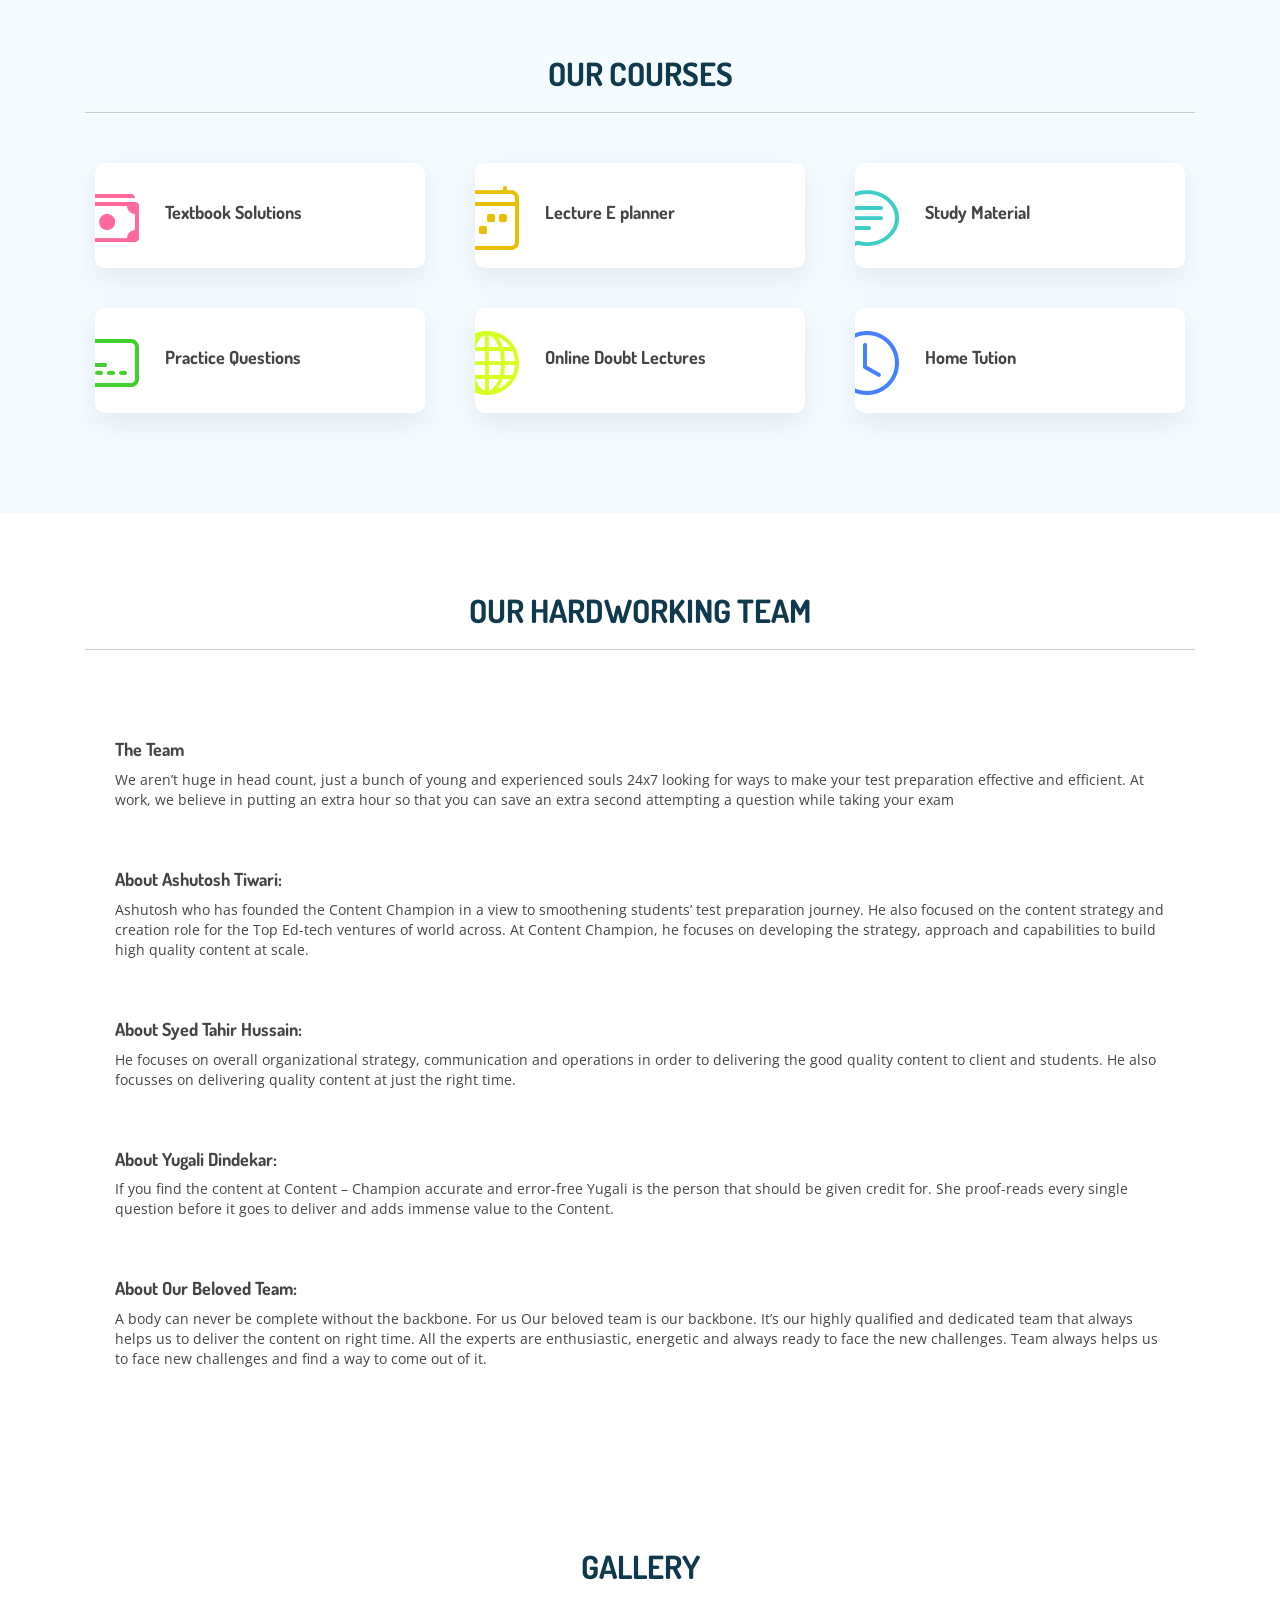
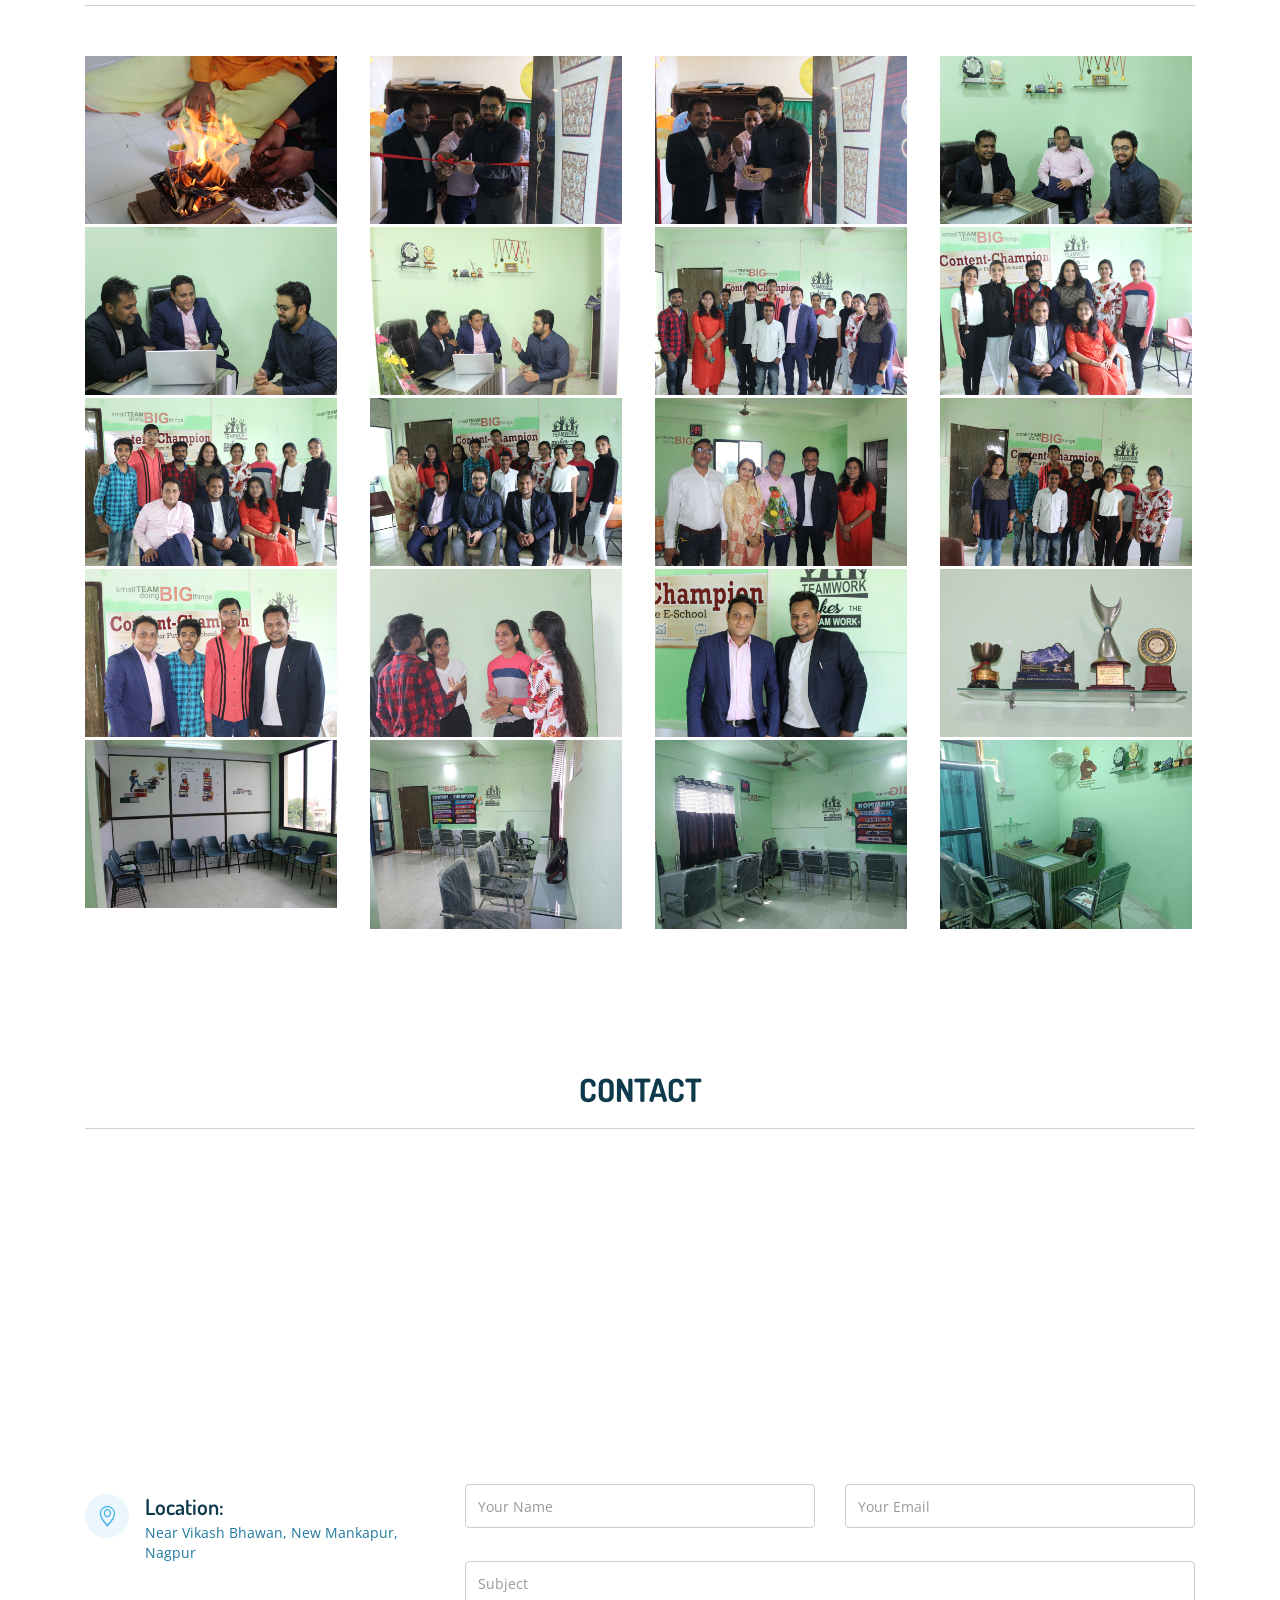
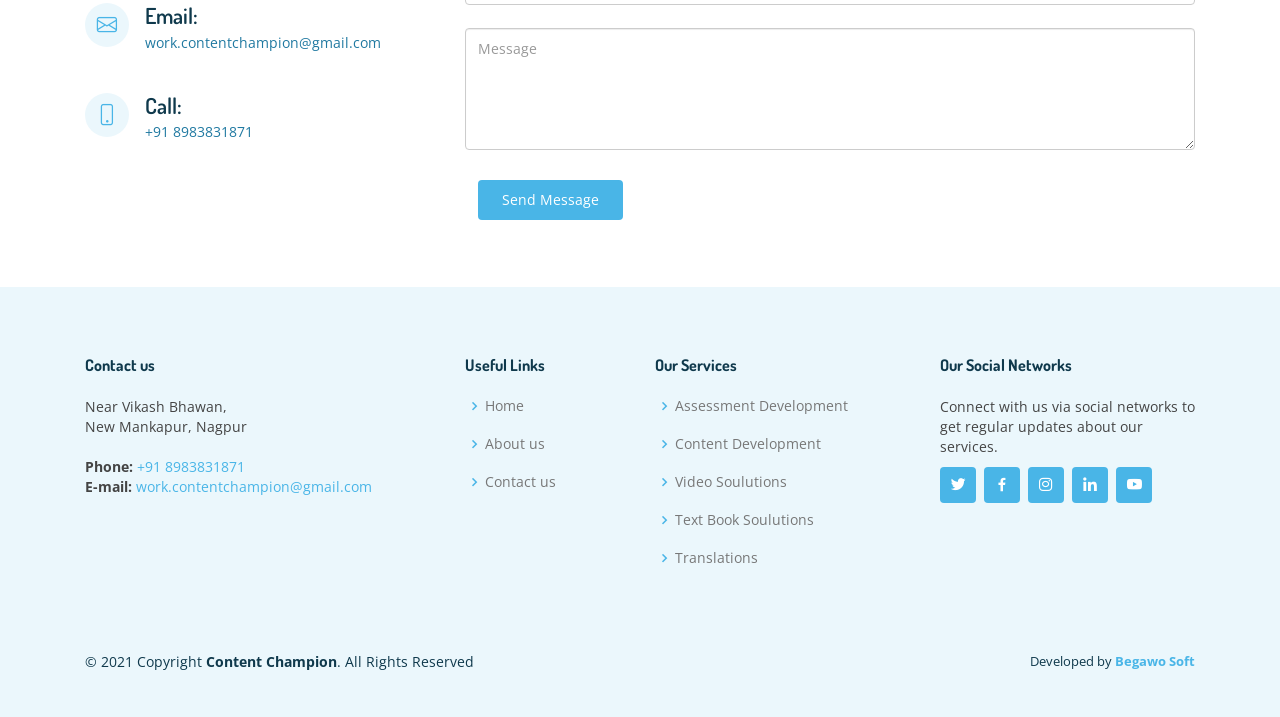
==== commit 38828e25: "bot integrated 26-10-2021-17:17" ====
--- a/index.html
+++ b/index.html
@@ -148,7 +148,8 @@
 
         <div class="row">
           <div class="col-xl-5 col-lg-6 d-flex justify-content-center video-box align-items-stretch position-relative">
-            <a href="https://youtu.be/lTRiuFIWV54" class="glightbox play-btn mb-4"></a>
+            <!-- uncomment this of you want to add a youtube play video button -->
+            <!-- <a href="https://youtu.be/lTRiuFIWV54" class="glightbox play-btn mb-4"></a> -->
           </div>
 
           <div
@@ -295,7 +296,7 @@
           <div class="col-lg-4 col-md-6">
             <div class="icon-box">
               <div class="icon"><i class="bi bi-cash-stack" style="color: #ff689b;"></i></div>
-              <h4 class="title"><a href="">Textbook Solutions</a></h4>
+              <h4 class="title">Textbook Solutions</h4>
               <!-- <p class="description">Voluptatum deleniti atque corrupti quos dolores et quas molestias excepturi sint
                 occaecati cupiditate non provident</p> -->
             </div>
@@ -303,7 +304,7 @@
           <div class="col-lg-4 col-md-6">
             <div class="icon-box">
               <div class="icon"><i class="bi bi-calendar4-week" style="color: #e9bf06;"></i></div>
-              <h4 class="title"><a href="">Lecture E planner</a></h4>
+              <h4 class="title">Lecture E planner</h4>
               <!-- <p class="description">Minim veniam, quis nostrud exercitation ullamco laboris nisi ut aliquip ex ea
                 commodo consequat tarad limino ata</p> -->
             </div>
@@ -312,7 +313,7 @@
           <div class="col-lg-4 col-md-6" data-wow-delay="0.1s">
             <div class="icon-box">
               <div class="icon"><i class="bi bi-chat-text" style="color: #3fcdc7;"></i></div>
-              <h4 class="title"><a href="">Study Material</a></h4>
+              <h4 class="title">Study Material</h4>
               <!-- <p class="description">Duis aute irure dolor in reprehenderit in voluptate velit esse cillum dolore eu
                 fugiat nulla pariatur</p> -->
             </div>
@@ -320,7 +321,7 @@
           <div class="col-lg-4 col-md-6" data-wow-delay="0.1s">
             <div class="icon-box">
               <div class="icon"><i class="bi bi-credit-card-2-front" style="color:#41cf2e;"></i></div>
-              <h4 class="title"><a href="">Practice Questions</a></h4>
+              <h4 class="title">Practice Questions</h4>
               <!-- <p class="description">Excepteur sint occaecat cupidatat non proident, sunt in culpa qui officia deserunt
                 mollit anim id est laborum</p> -->
             </div>
@@ -329,7 +330,7 @@
           <div class="col-lg-4 col-md-6" data-wow-delay="0.2s">
             <div class="icon-box">
               <div class="icon"><i class="bi bi-globe" style="color: #d6ff22;"></i></div>
-              <h4 class="title"><a href="">Online Doubt Lectures</a></h4>
+              <h4 class="title">Online Doubt Lectures</h4>
               <!-- <p class="description">At vero eos et accusamus et iusto odio dignissimos ducimus qui blanditiis
                 praesentium voluptatum deleniti atque</p> -->
             </div>
@@ -337,7 +338,7 @@
           <div class="col-lg-4 col-md-6" data-wow-delay="0.2s">
             <div class="icon-box">
               <div class="icon"><i class="bi bi-clock" style="color: #4680ff;"></i></div>
-              <h4 class="title"><a href="">Home Tution</a></h4>
+              <h4 class="title">Home Tution</h4>
               <!-- <p class="description">Et harum quidem rerum facilis est et expedita distinctio. Nam libero tempore, cum
                 soluta nobis est eligendi</p> -->
             </div>
@@ -738,7 +739,7 @@
 
           <div class="col-lg-8 mt-5 mt-lg-0">
 
-            <form action="forms/contact.php" method="post" role="form" class="php-email-form">
+            <form class="pure-form">
               <div class="row">
                 <div class="col-md-6 form-group">
                   <input type="text" name="name" class="form-control" id="name" placeholder="Your Name" required>
@@ -751,14 +752,18 @@
                 <input type="text" class="form-control" name="subject" id="subject" placeholder="Subject" required>
               </div>
               <div class="form-group mt-3">
-                <textarea class="form-control" name="message" rows="5" placeholder="Message" required></textarea>
+                <textarea class="form-control" name="message" id="message" rows="5" placeholder="Message" required></textarea>
               </div>
               <div class="my-3">
-                <div class="loading">Loading</div>
-                <div class="error-message"></div>
-                <div class="sent-message">Your message has been sent. Thank you!</div>
-              </div>
-              <div class="text-center"><button type="submit">Send Message</button></div>
+                <!-- <div class="loading">Loading...</div> -->
+                <div id="error-message" class="error-message text-light" style="display: none;">
+                  Sorry message has not been sent because of some external issue.
+                </div>
+                <div id="sent-message" class="sent-message text-light" style="display: none;">
+                  Your message has been sent. Thank you!
+                </div>
+              </div>
+              <div class="btn btn-primart text-center"><button type="submit">Send Message</button></div>
             </form>
 
           </div>
@@ -830,7 +835,7 @@
         &copy; 2021 Copyright <strong><span>Content Champion</span></strong>. All Rights Reserved
       </div>
       <div class="credits">
-        Developed by <a href="https://begawo.com/" target="_"><strong>Begawo Soft</strong></a>
+        Developed by <a href="https://begawosoft.com/" target="_"><strong>Begawo Soft</strong></a>
       </div>
     </div>
   </footer>
@@ -852,4 +857,7 @@
 
 </body>
 
+<!-- Conto-Bot form js -->
+<script src="assets/js/tg-form.js"></script>
+
 </html>
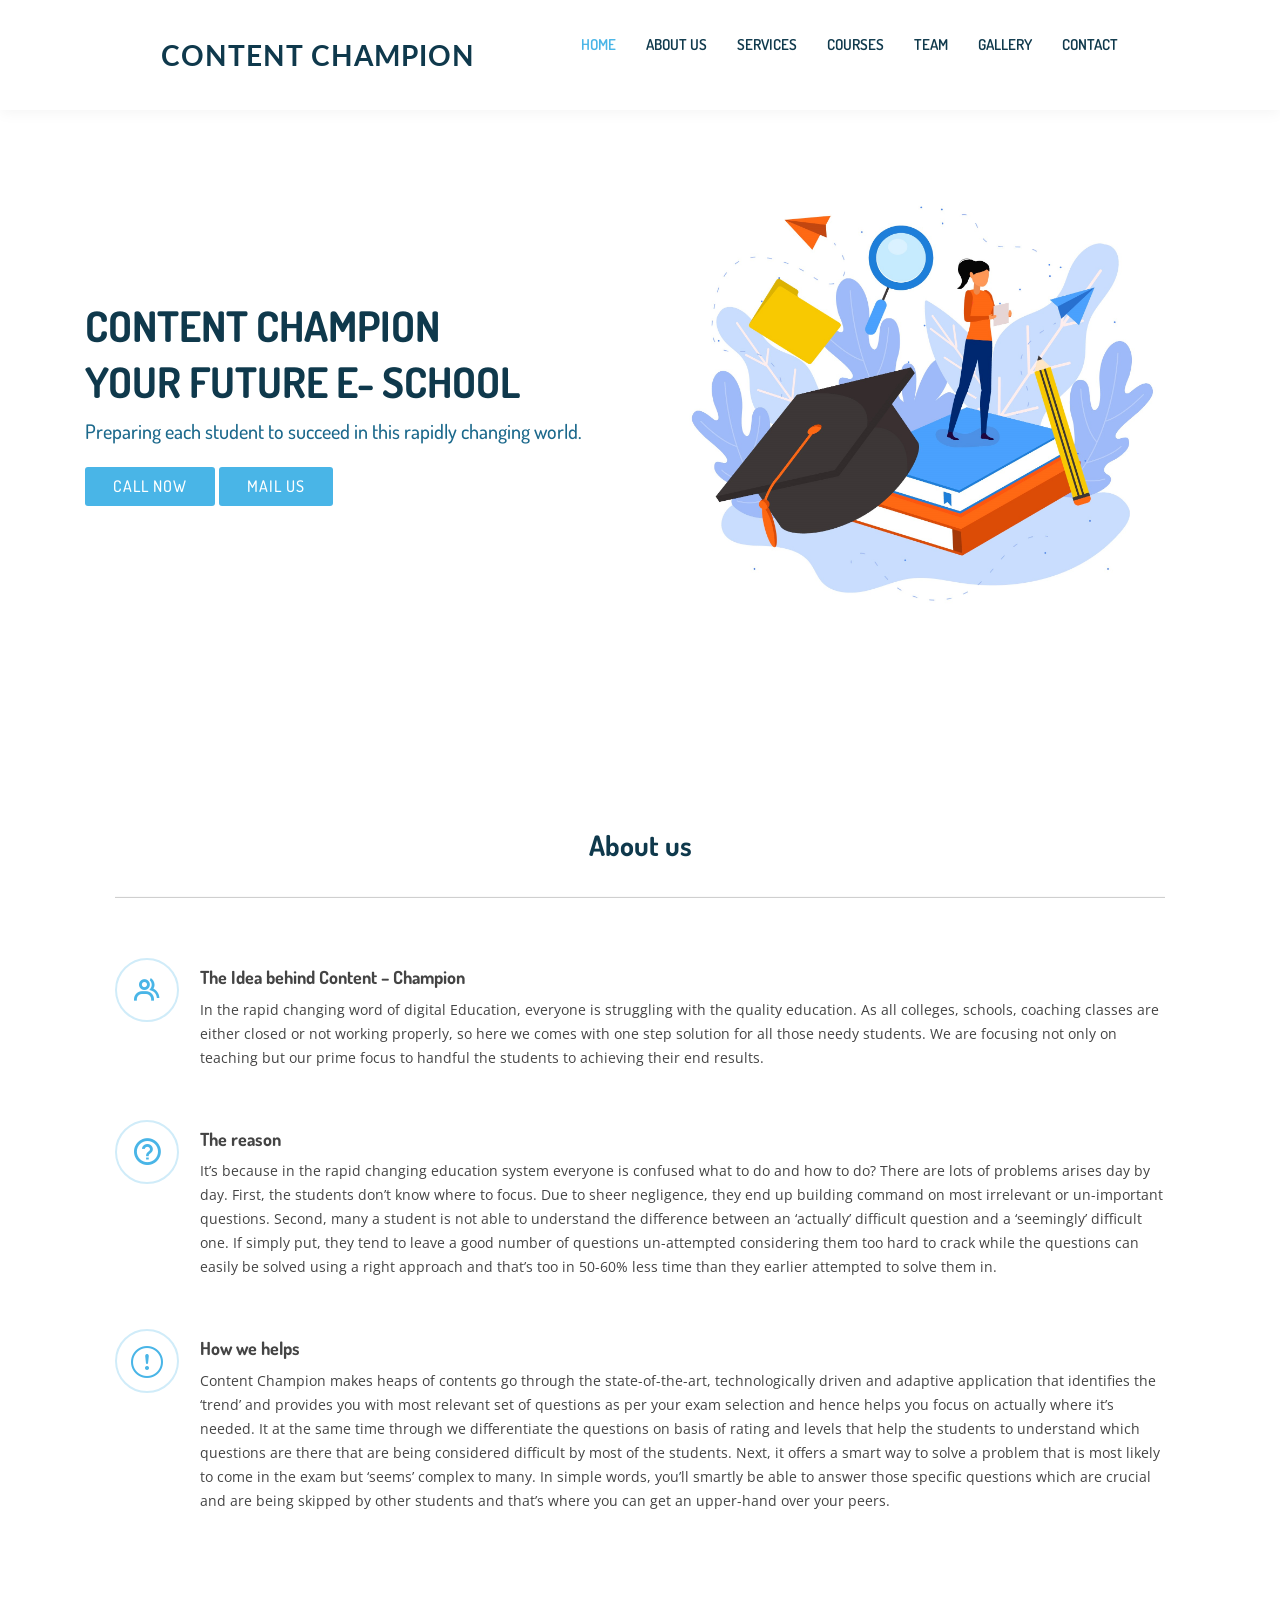
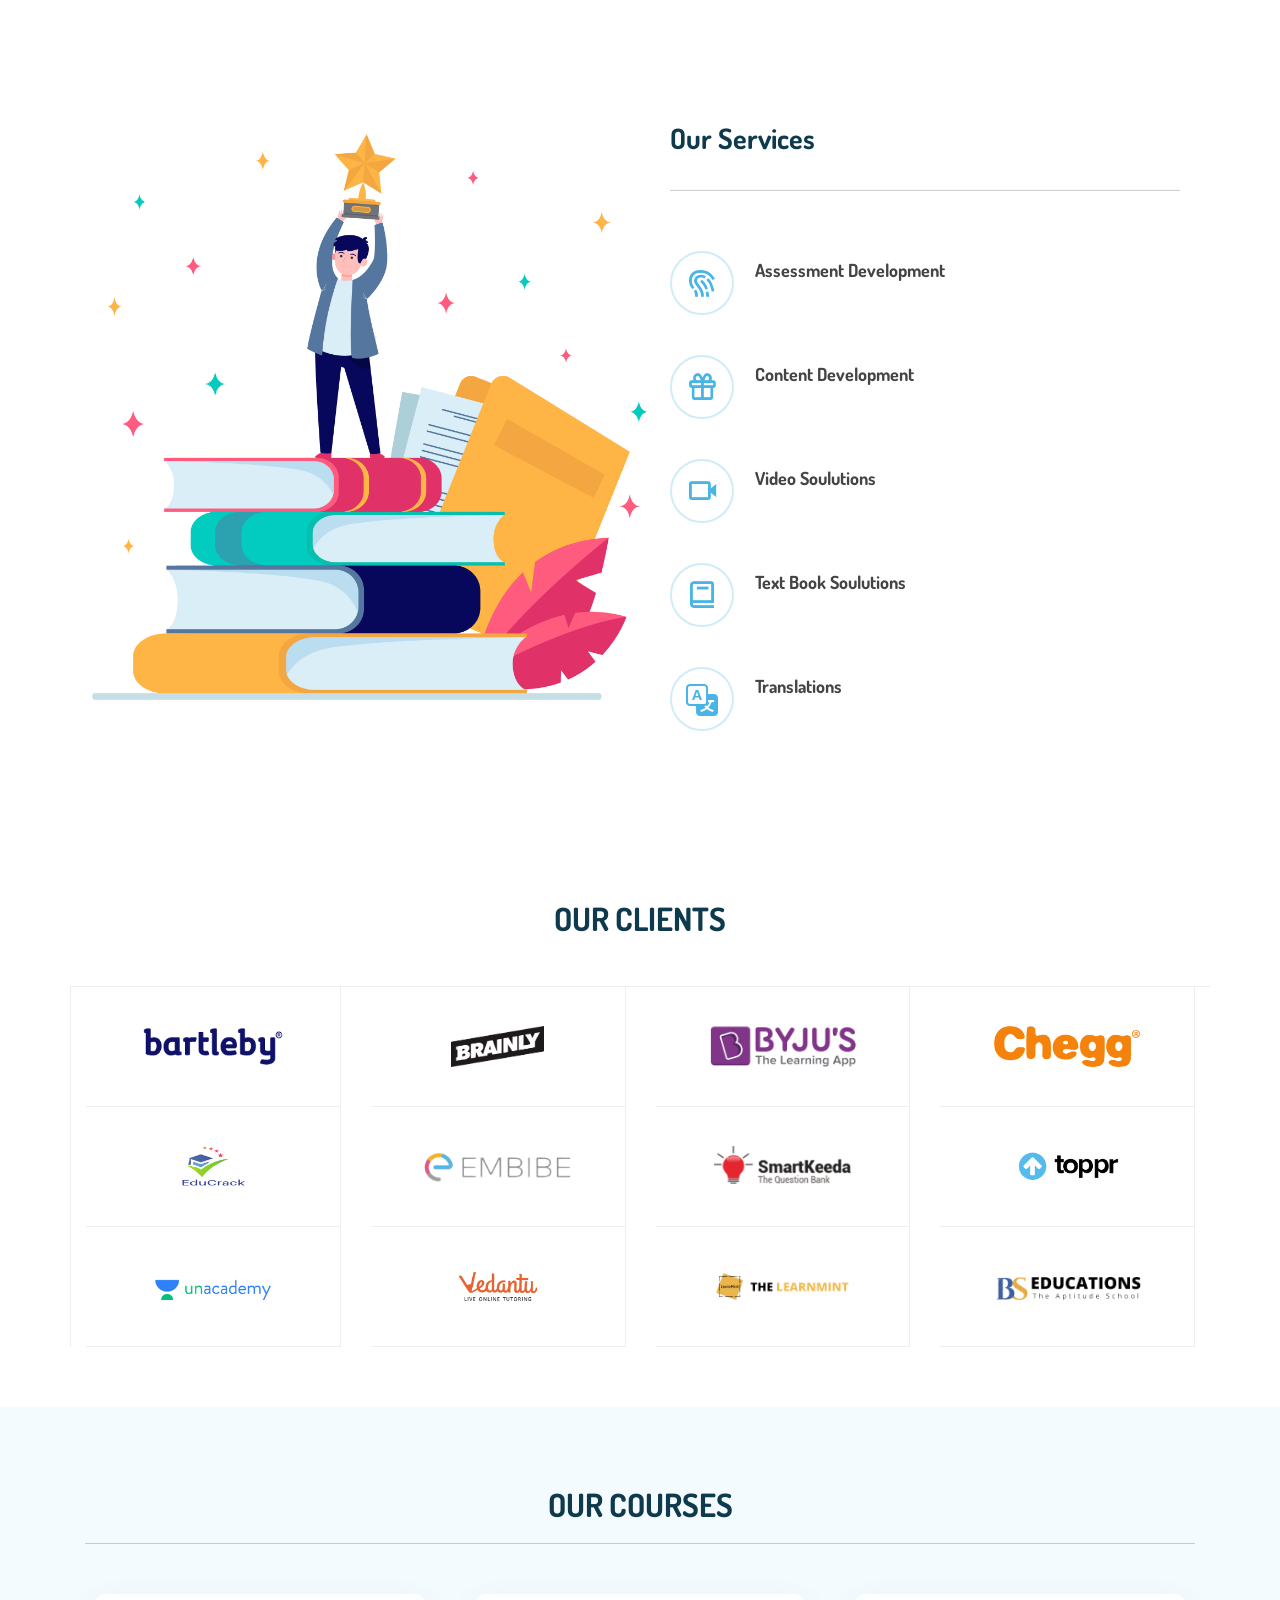
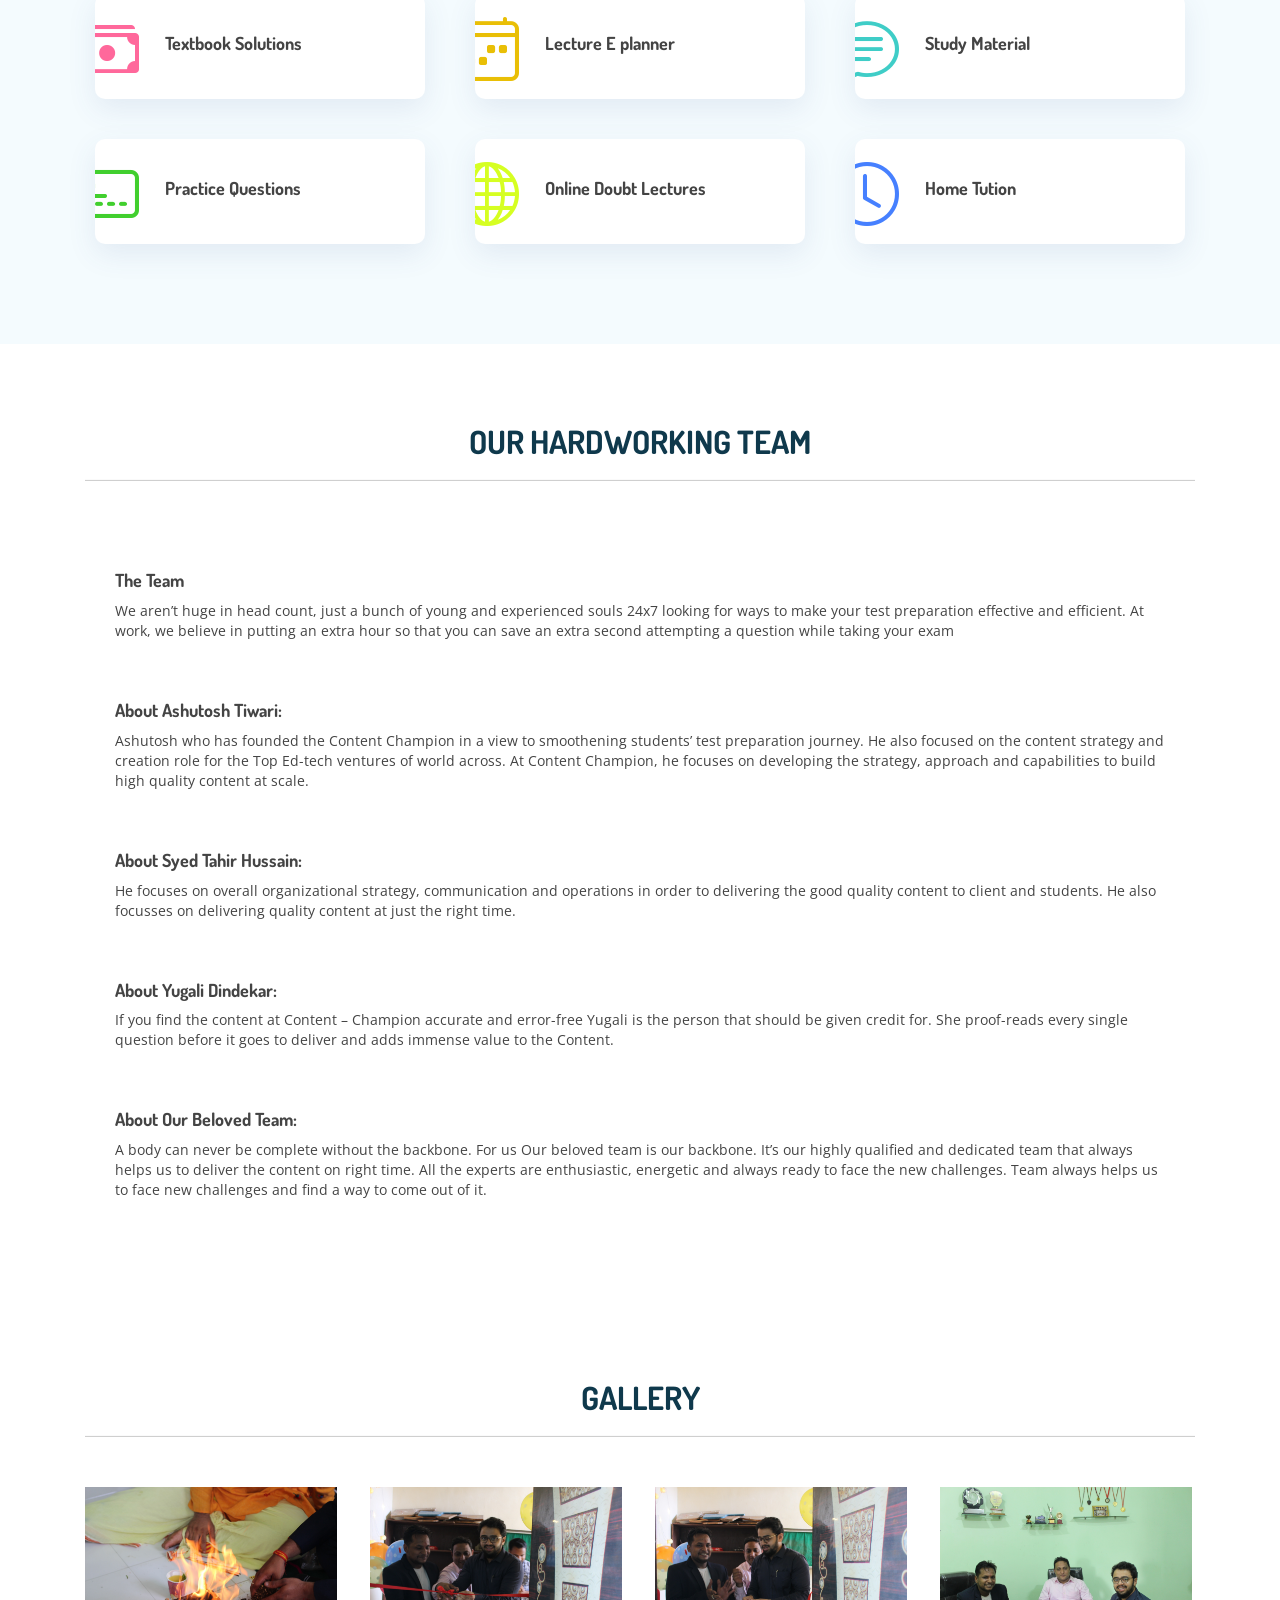
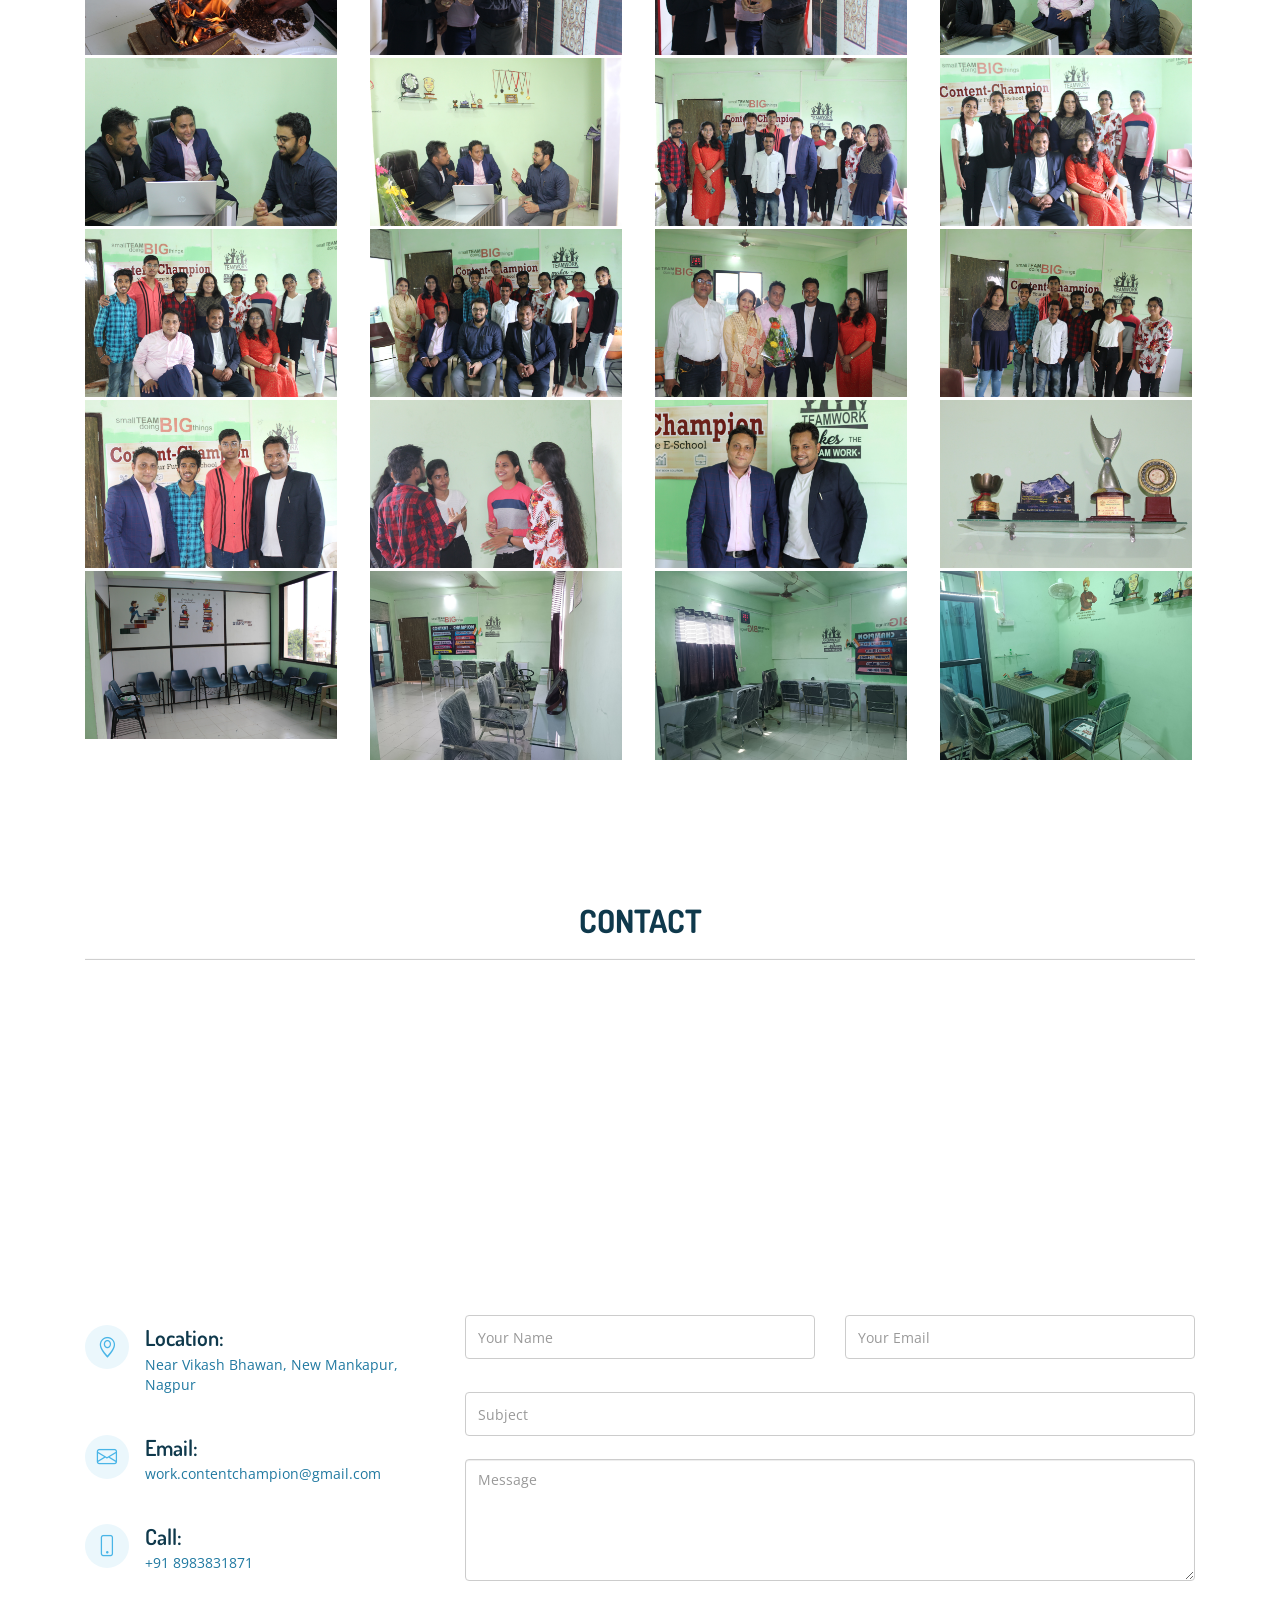
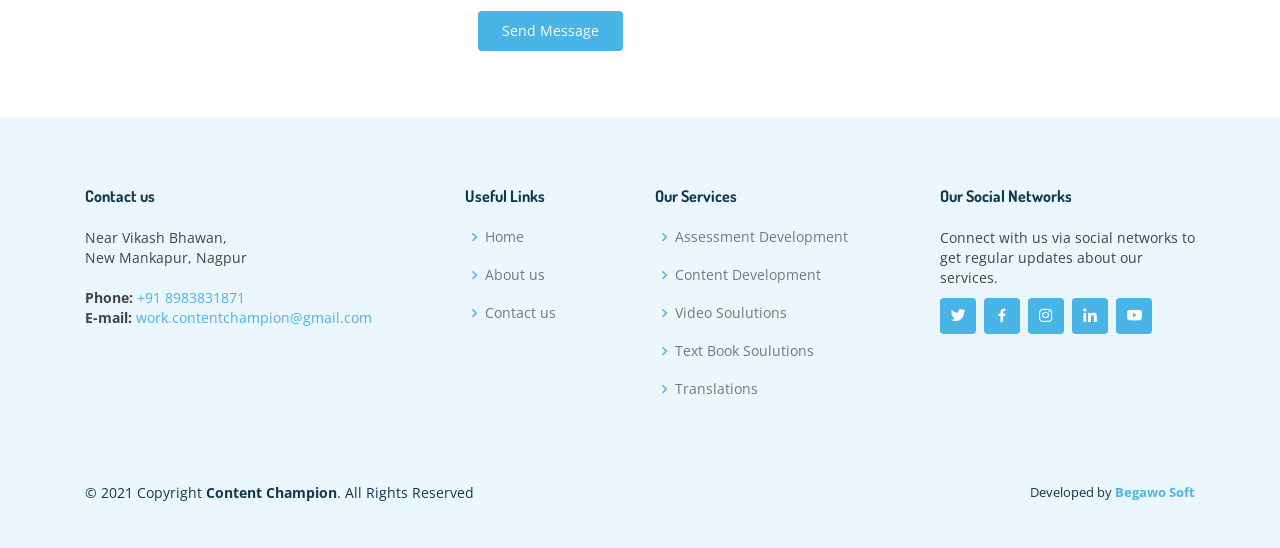
==== commit 4c57fb51: "services details changes 26-10-2021-17:28" ====
--- a/index.html
+++ b/index.html
@@ -160,36 +160,36 @@
             <div class="icon-box">
               <div class="icon"><i class="bx bx-fingerprint"></i></div>
               <h4 class="title">Assessment Development</h4>
-              <p class="description">Voluptatum deleniti atque corrupti quos dolores et quas molestias excepturi sint
-                occaecati cupiditate non provident</p>
+              <!-- <p class="description">Voluptatum deleniti atque corrupti quos dolores et quas molestias excepturi sint
+                occaecati cupiditate non provident</p> -->
             </div>
 
             <div class="icon-box">
               <div class="icon"><i class="bx bx-gift"></i></div>
               <h4 class="title">Content Development</h4>
-              <p class="description">At vero eos et accusamus et iusto odio dignissimos ducimus qui blanditiis
-                praesentium voluptatum deleniti atque</p>
+              <!-- <p class="description">At vero eos et accusamus et iusto odio dignissimos ducimus qui blanditiis
+                praesentium voluptatum deleniti atque</p> -->
             </div>
 
             <div class="icon-box">
               <div class="icon"><i class="bx bx-video"></i></div>
               <h4 class="title">Video Soulutions</h4>
-              <p class="description">Explicabo est voluptatum asperiores consequatur magnam. Et veritatis odit. Sunt aut
-                deserunt minus aut eligendi omnis</p>
+              <!-- <p class="description">Explicabo est voluptatum asperiores consequatur magnam. Et veritatis odit. Sunt aut
+                deserunt minus aut eligendi omnis</p> -->
             </div>
 
             <div class="icon-box">
               <div class="icon"><i class="bx bx-book"></i></div>
               <h4 class="title">Text Book Soulutions</h4>
-              <p class="description">Explicabo est voluptatum asperiores consequatur magnam. Et veritatis odit. Sunt aut
-                deserunt minus aut eligendi omnis</p>
+              <!-- <p class="description">Explicabo est voluptatum asperiores consequatur magnam. Et veritatis odit. Sunt aut
+                deserunt minus aut eligendi omnis</p> -->
             </div>
 
             <div class="icon-box">
               <div class="icon"><i class="bx bi-translate"></i></div>
               <h4 class="title">Translations</h4>
-              <p class="description">Explicabo est voluptatum asperiores consequatur magnam. Et veritatis odit. Sunt aut
-                deserunt minus aut eligendi omnis</p>
+              <!-- <p class="description">Explicabo est voluptatum asperiores consequatur magnam. Et veritatis odit. Sunt aut
+                deserunt minus aut eligendi omnis</p> -->
             </div>
 
           </div>
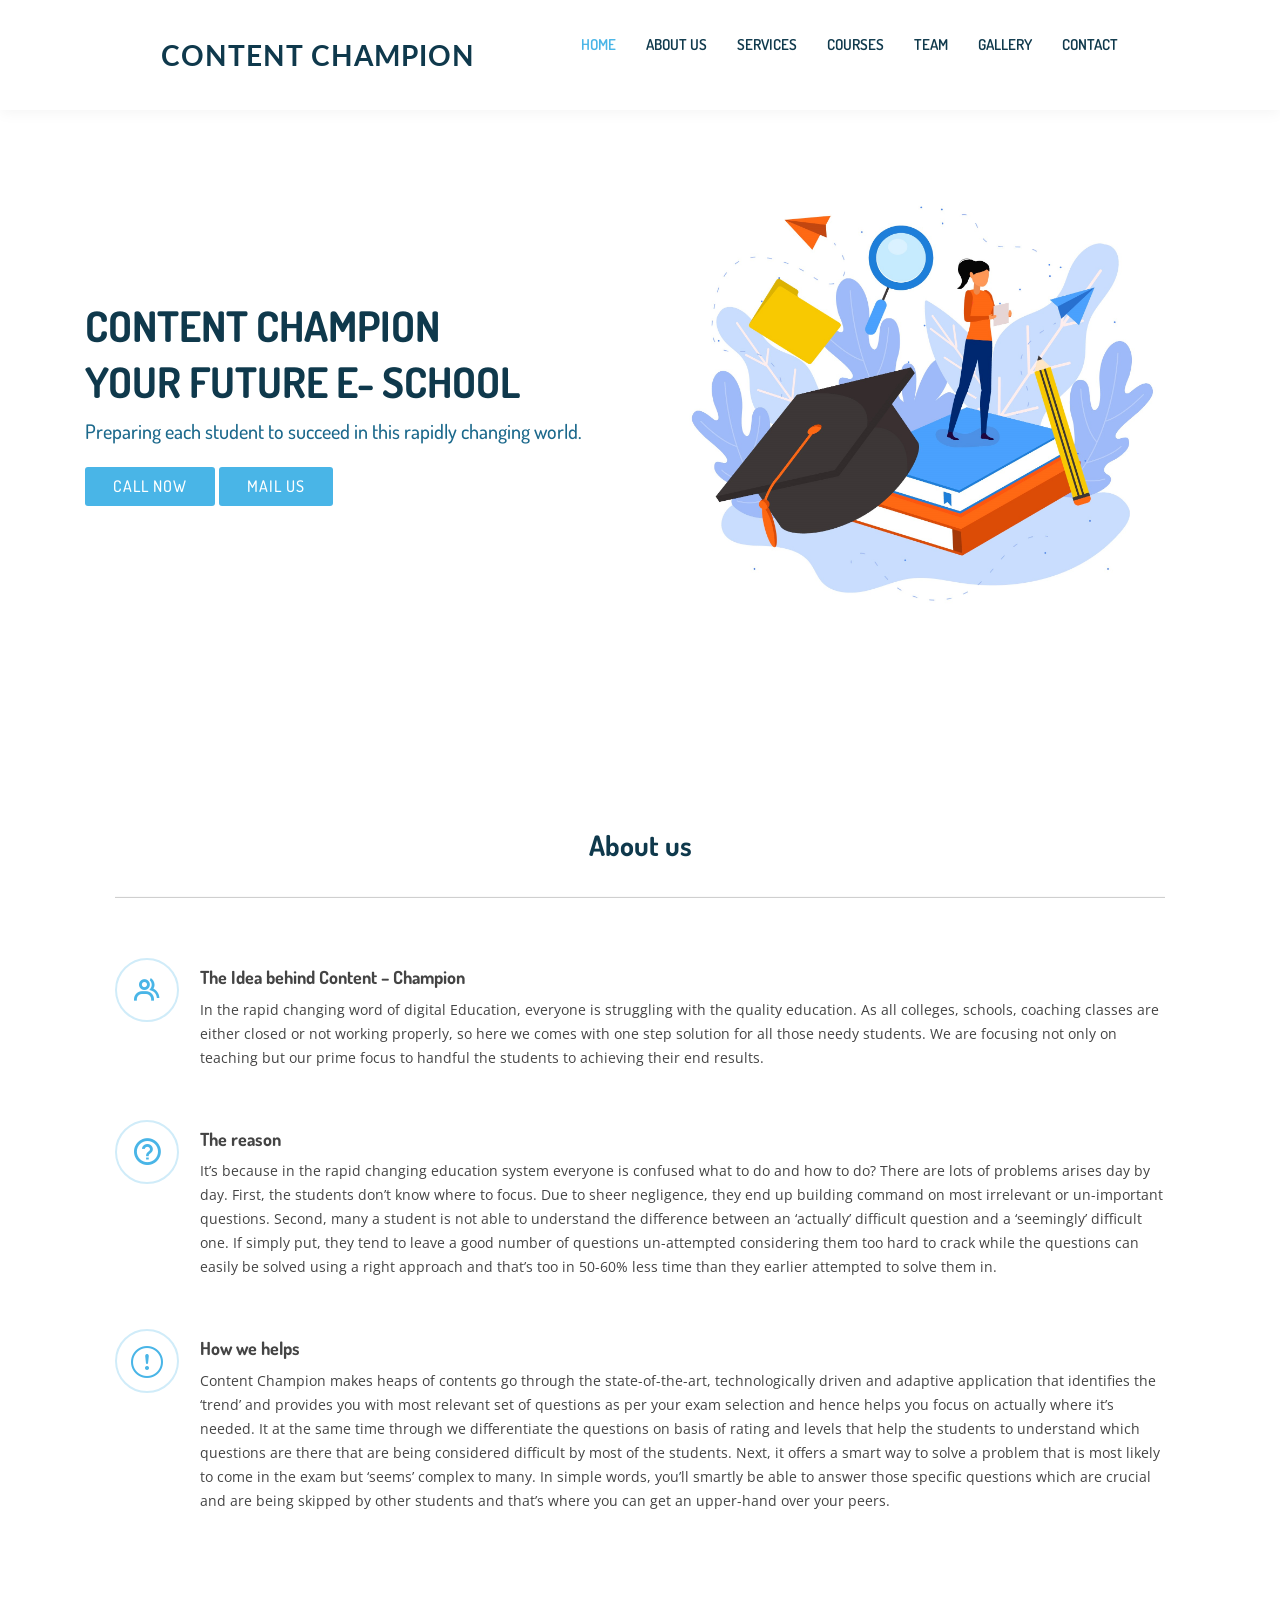
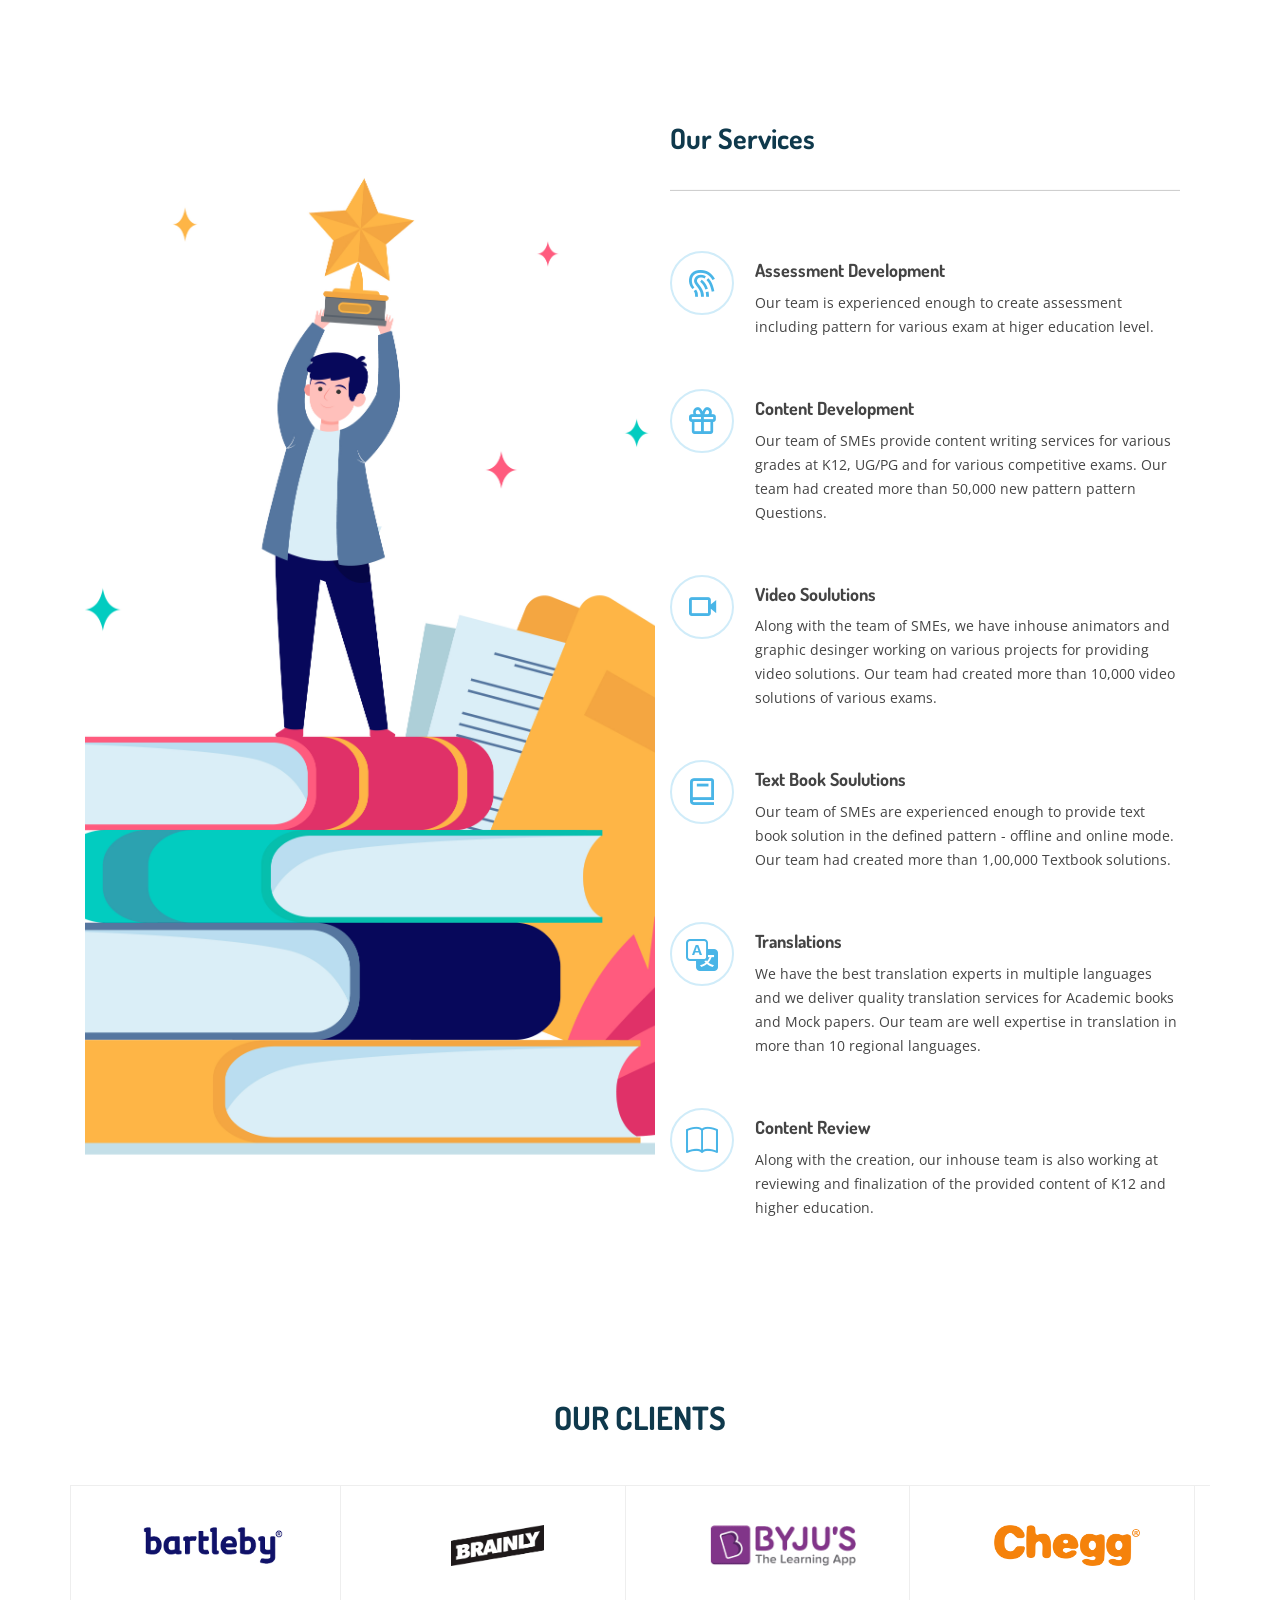
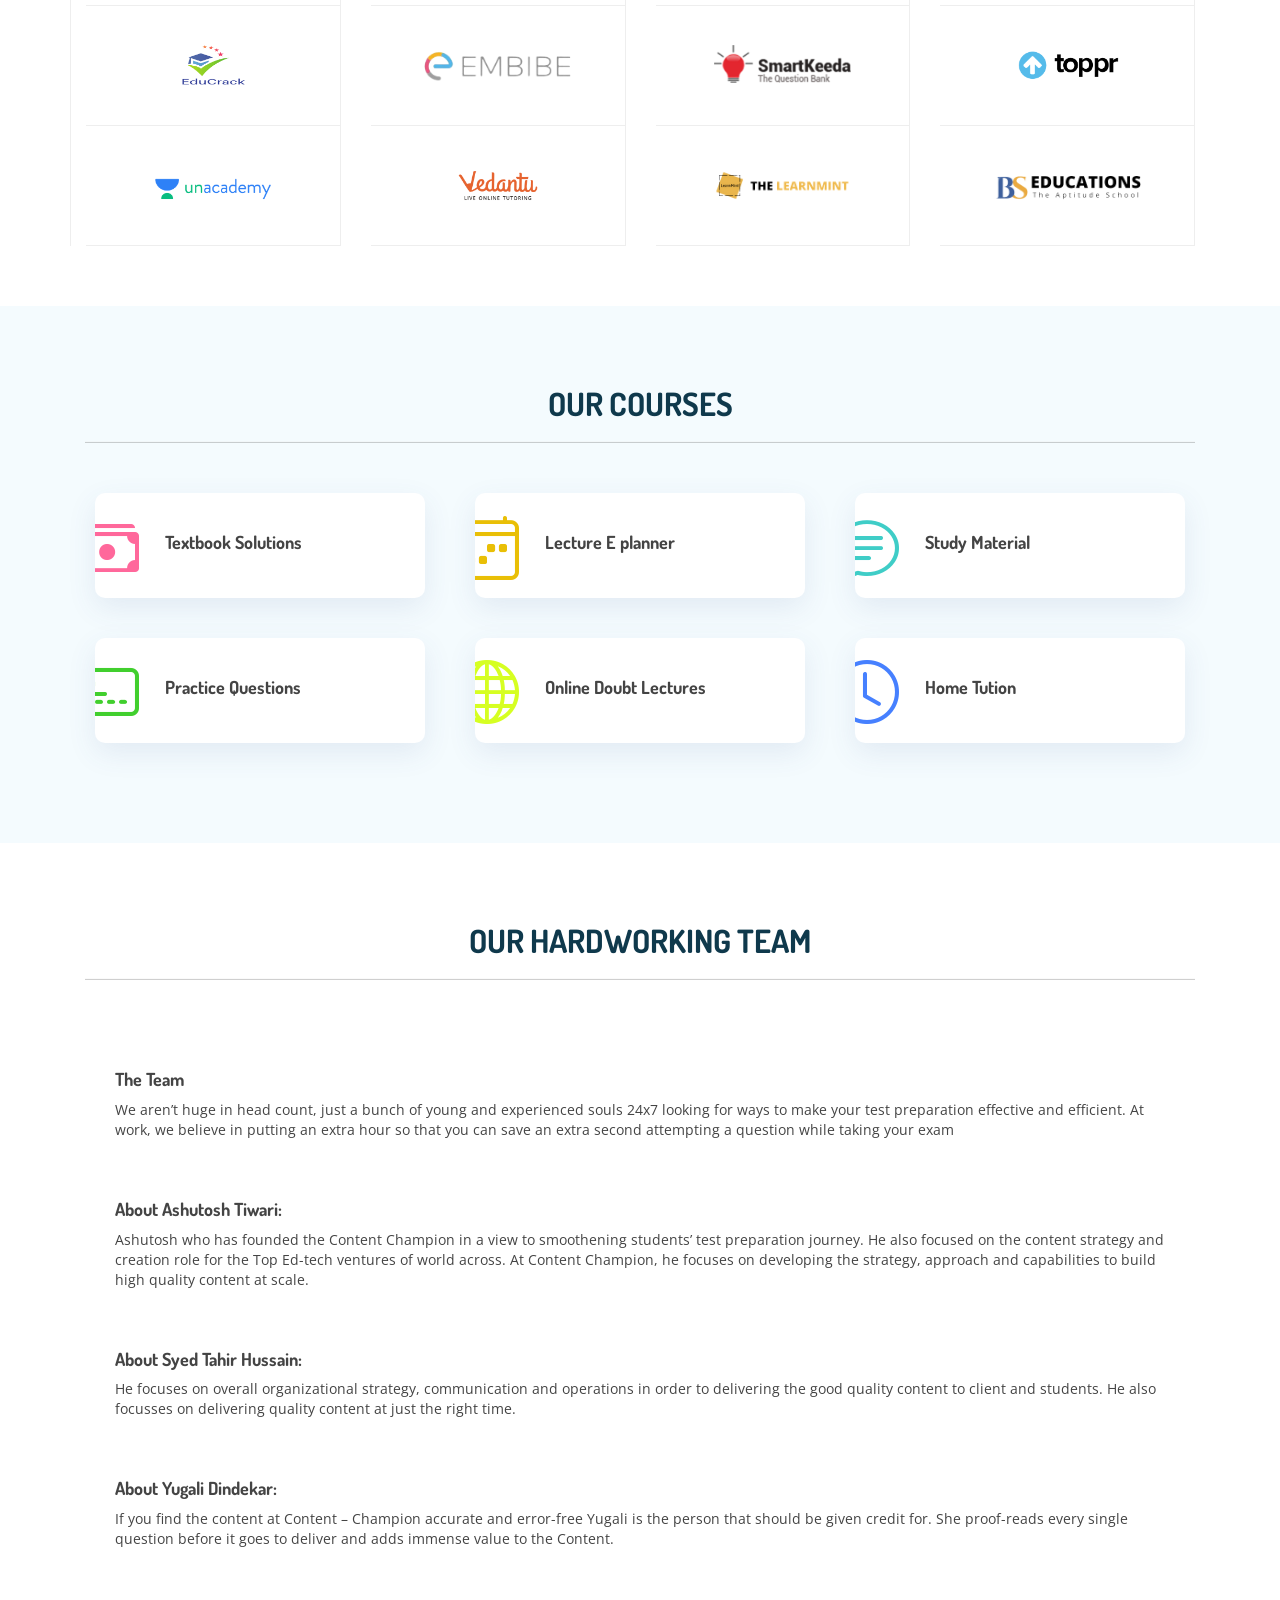
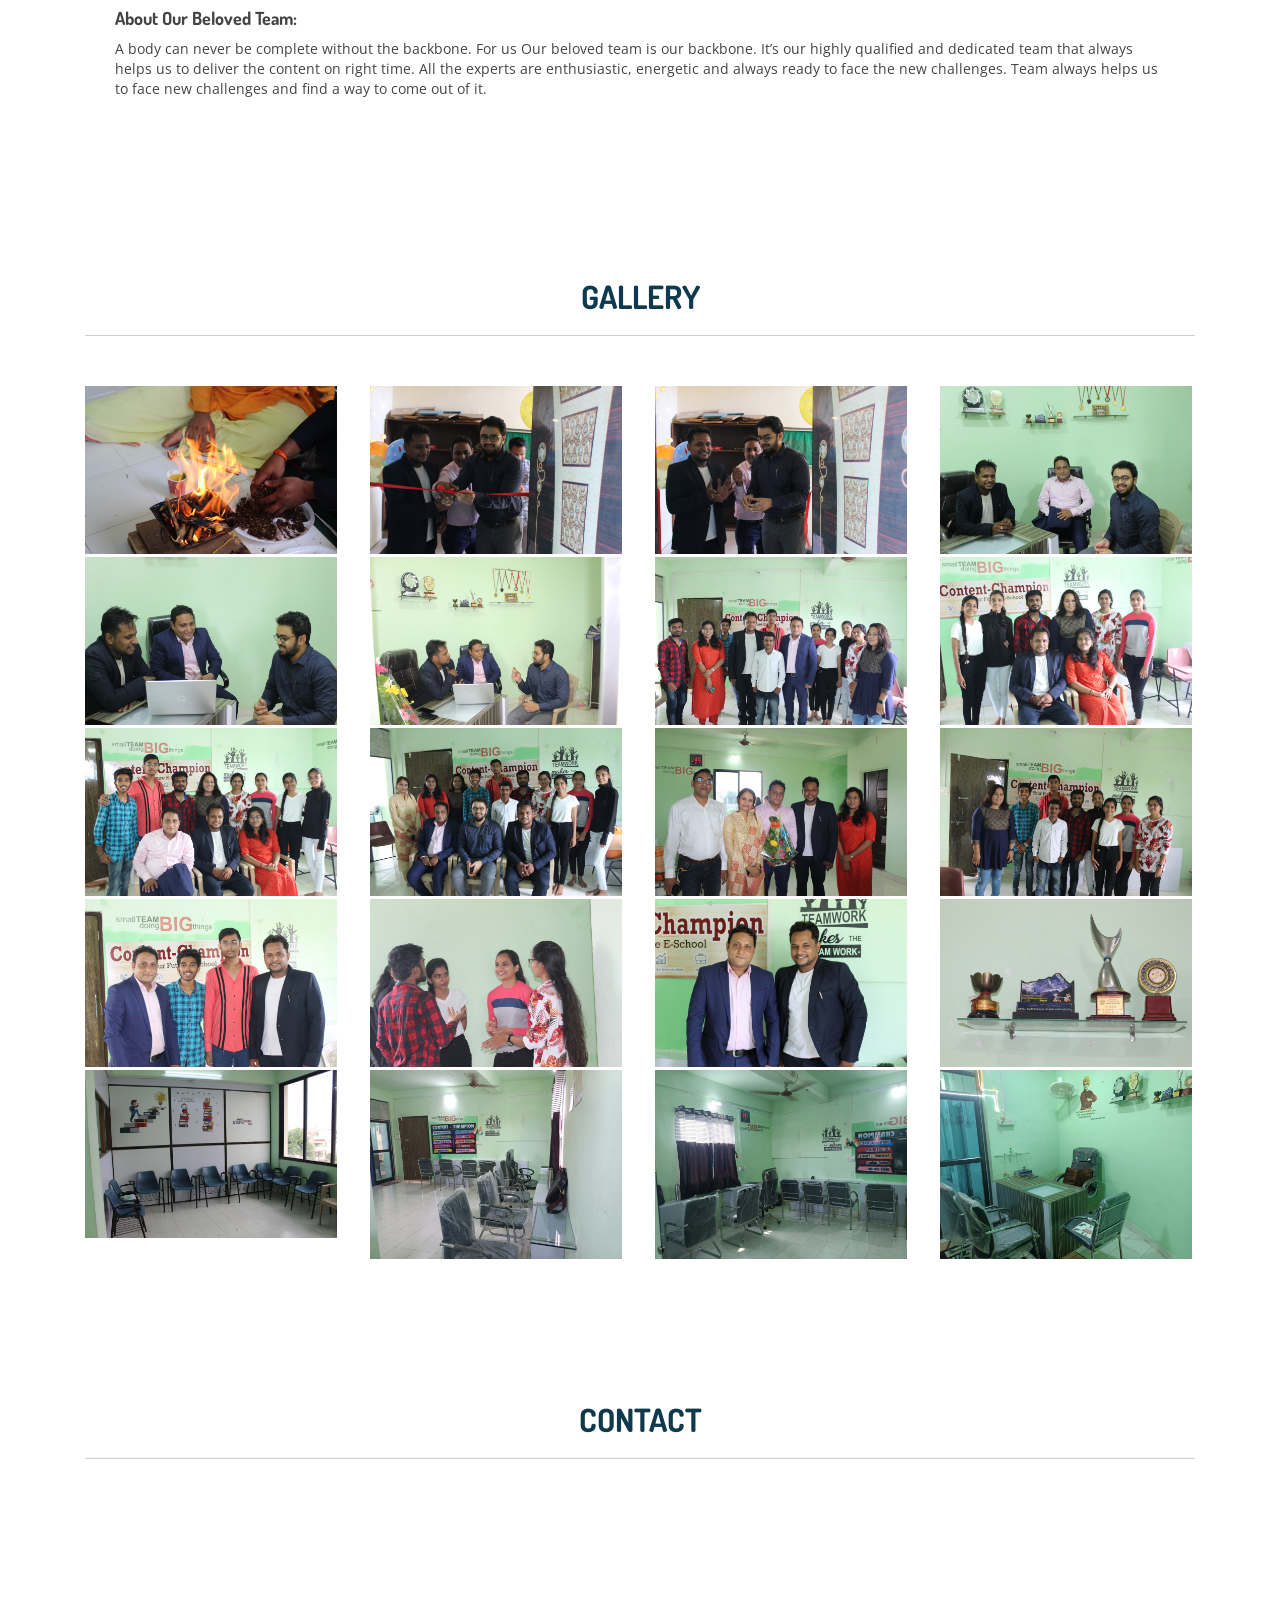
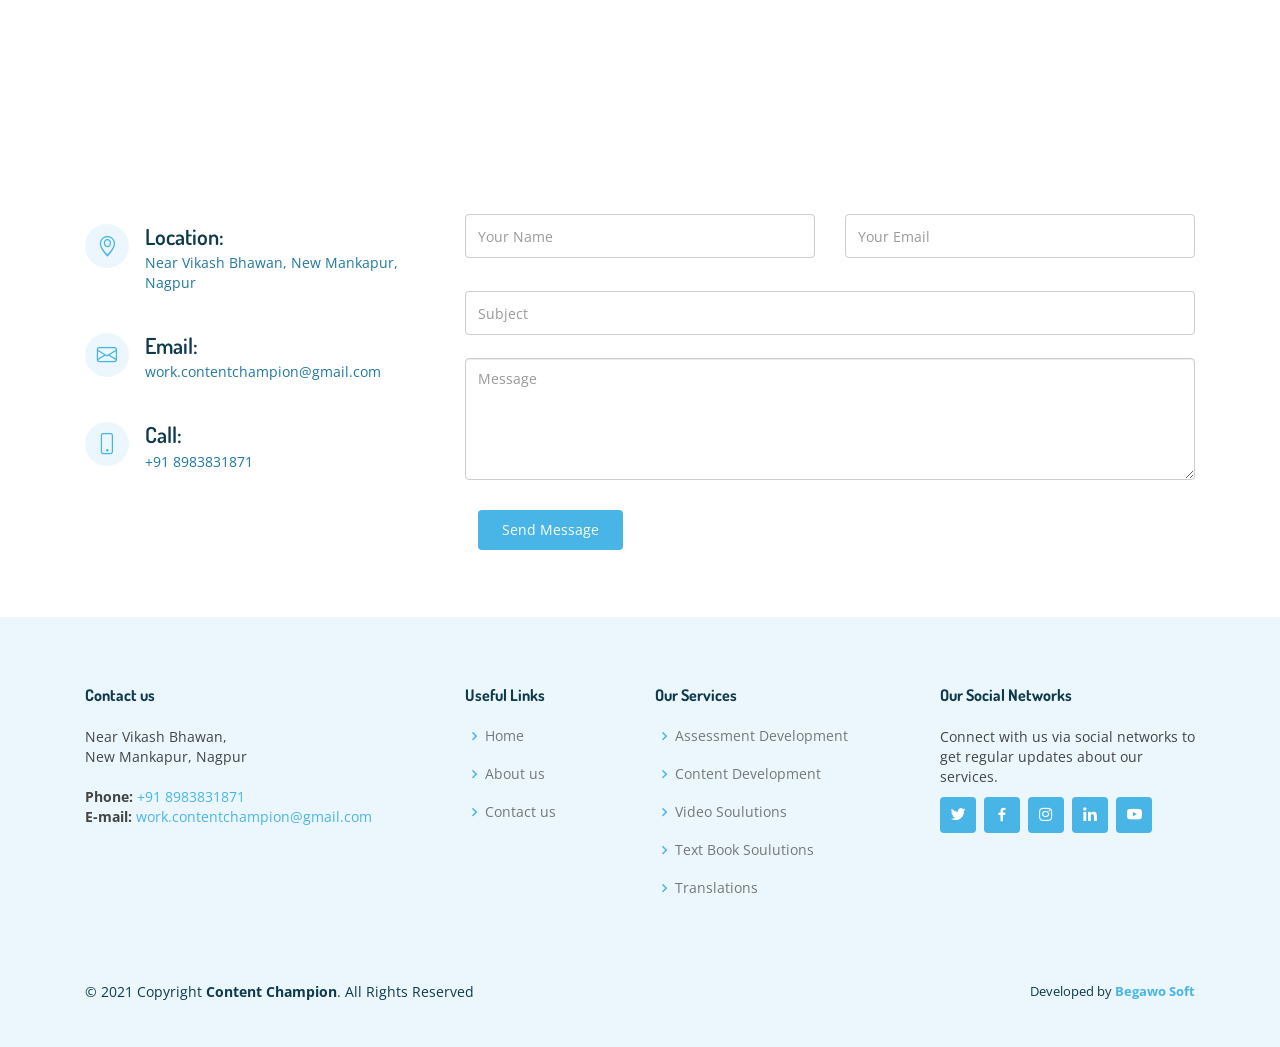
==== commit 672df30a: "service description added 26-10-2021-18:05" ====
--- a/index.html
+++ b/index.html
@@ -73,8 +73,8 @@
             Preparing each student to succeed in this rapidly changing world.
           </h2>
           <div>
-            <a href="tel:+91 8965478798" class="btn-get-started scrollto">Call now</a>
-            <a href="mailto: contentchampion@gmail.com" class="btn-get-started scrollto">Mail us</a>
+            <a href="tel:+91 8983831871" class="btn-get-started scrollto">Call now</a>
+            <a href="mailto: work.contentchampion@gmail.com" class="btn-get-started scrollto">Mail us</a>
           </div>
         </div>
         <div class="col-lg-6 order-1 order-lg-2 hero-img">
@@ -160,36 +160,46 @@
             <div class="icon-box">
               <div class="icon"><i class="bx bx-fingerprint"></i></div>
               <h4 class="title">Assessment Development</h4>
-              <!-- <p class="description">Voluptatum deleniti atque corrupti quos dolores et quas molestias excepturi sint
-                occaecati cupiditate non provident</p> -->
+              <p class="description">Our team is experienced enough to create assessment including pattern for various
+                exam at higer education level.</p>
             </div>
 
             <div class="icon-box">
               <div class="icon"><i class="bx bx-gift"></i></div>
               <h4 class="title">Content Development</h4>
-              <!-- <p class="description">At vero eos et accusamus et iusto odio dignissimos ducimus qui blanditiis
-                praesentium voluptatum deleniti atque</p> -->
+              <p class="description">Our team of SMEs provide content writing services for various grades at K12, UG/PG
+                and for various competitive exams.
+                Our team had created more than 50,000 new pattern pattern Questions.</p>
             </div>
 
             <div class="icon-box">
               <div class="icon"><i class="bx bx-video"></i></div>
               <h4 class="title">Video Soulutions</h4>
-              <!-- <p class="description">Explicabo est voluptatum asperiores consequatur magnam. Et veritatis odit. Sunt aut
-                deserunt minus aut eligendi omnis</p> -->
+              <p class="description">Along with the team of SMEs, we have inhouse animators and graphic desinger working
+                on various projects for providing video solutions.
+                Our team had created more than 10,000 video solutions of various exams.</p>
             </div>
 
             <div class="icon-box">
               <div class="icon"><i class="bx bx-book"></i></div>
               <h4 class="title">Text Book Soulutions</h4>
-              <!-- <p class="description">Explicabo est voluptatum asperiores consequatur magnam. Et veritatis odit. Sunt aut
-                deserunt minus aut eligendi omnis</p> -->
+              <p class="description">Our team of SMEs are experienced enough to provide text book solution in the
+                defined pattern - offline and online mode.
+                Our team had created more than 1,00,000 Textbook solutions.</p>
             </div>
 
             <div class="icon-box">
               <div class="icon"><i class="bx bi-translate"></i></div>
               <h4 class="title">Translations</h4>
-              <!-- <p class="description">Explicabo est voluptatum asperiores consequatur magnam. Et veritatis odit. Sunt aut
-                deserunt minus aut eligendi omnis</p> -->
+              <p class="description">We have the best translation experts in multiple languages and we deliver quality
+                translation services for Academic books and Mock papers.
+                Our team are well expertise in translation in more than 10 regional languages.</p>
+            </div>
+
+            <div class="icon-box">
+              <div class="icon"><i class="bx bi-book"></i></div>
+              <h4 class="title">Content Review</h4>
+              <p class="description">Along with the creation, our inhouse team is also working at reviewing and finalization of the provided content of K12 and higher education.</p>
             </div>
 
           </div>
@@ -752,7 +762,8 @@
                 <input type="text" class="form-control" name="subject" id="subject" placeholder="Subject" required>
               </div>
               <div class="form-group mt-3">
-                <textarea class="form-control" name="message" id="message" rows="5" placeholder="Message" required></textarea>
+                <textarea class="form-control" name="message" id="message" rows="5" placeholder="Message"
+                  required></textarea>
               </div>
               <div class="my-3">
                 <!-- <div class="loading">Loading...</div> -->
